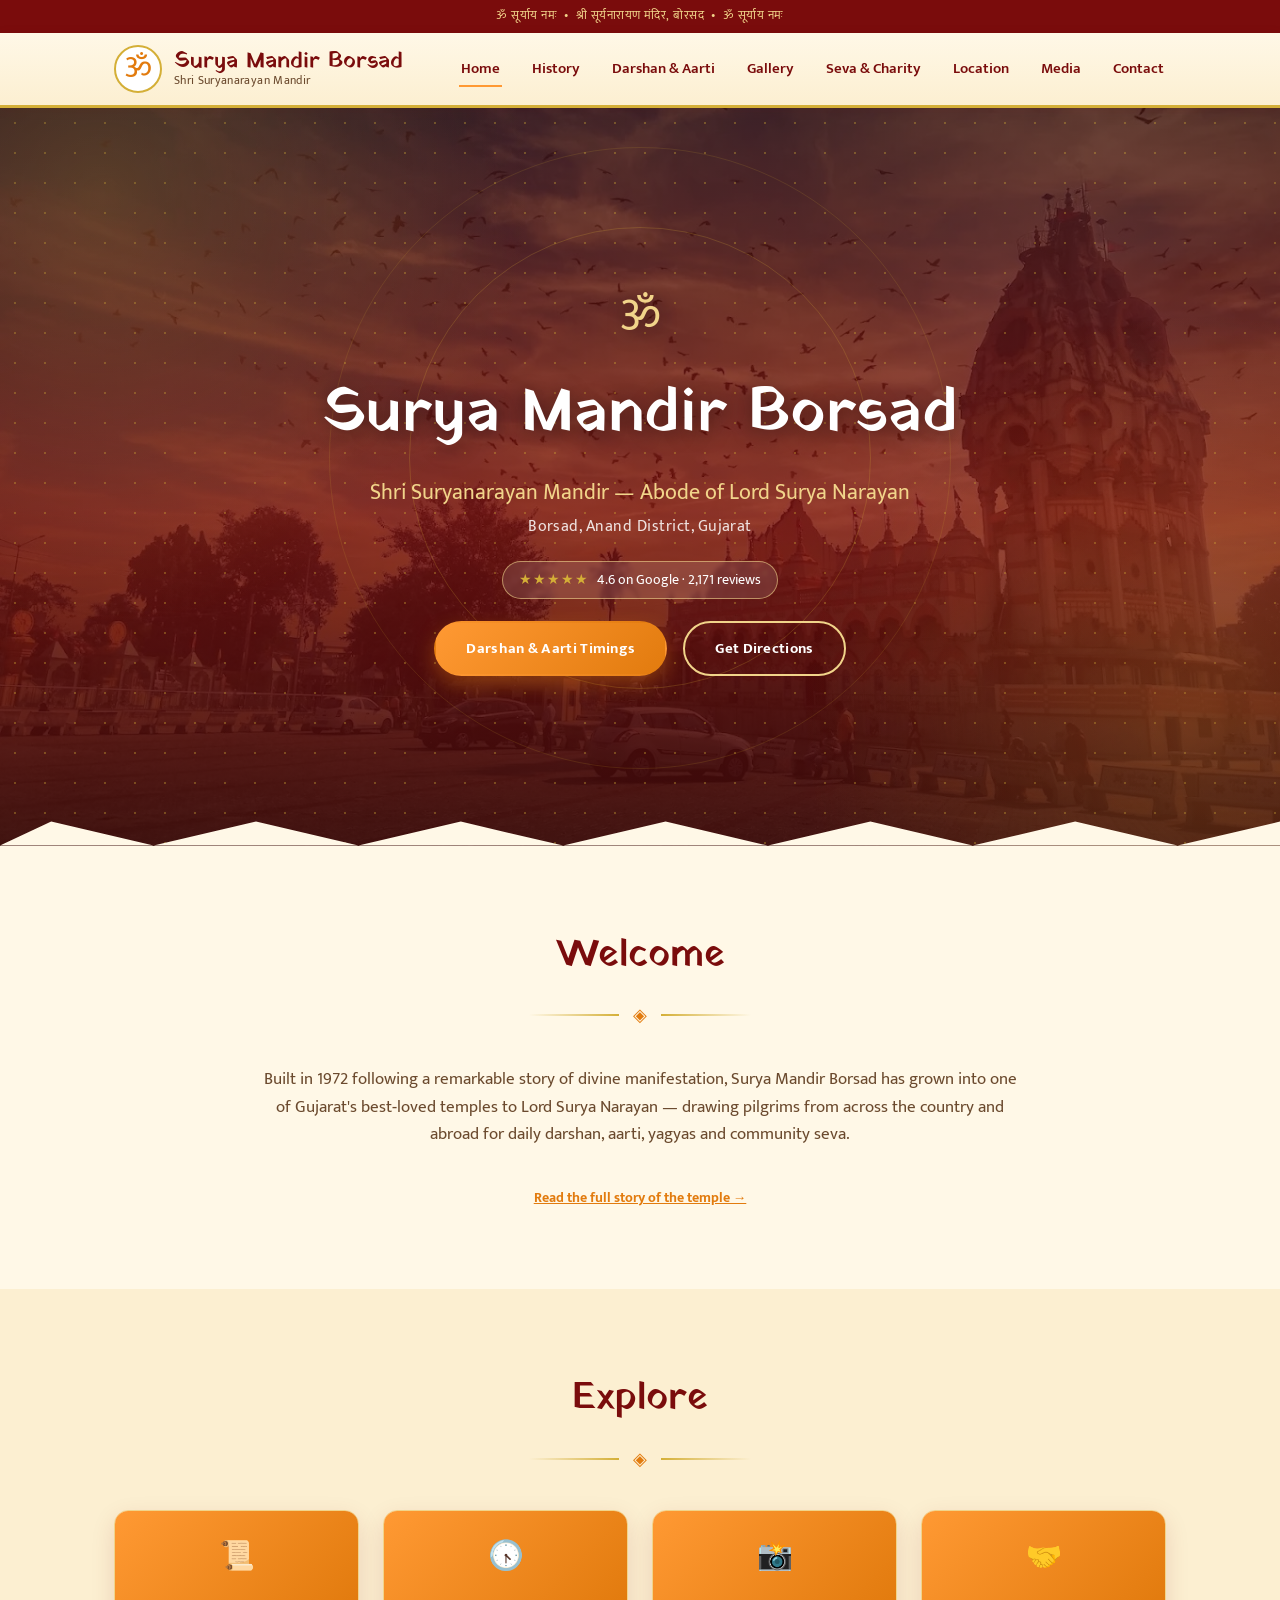
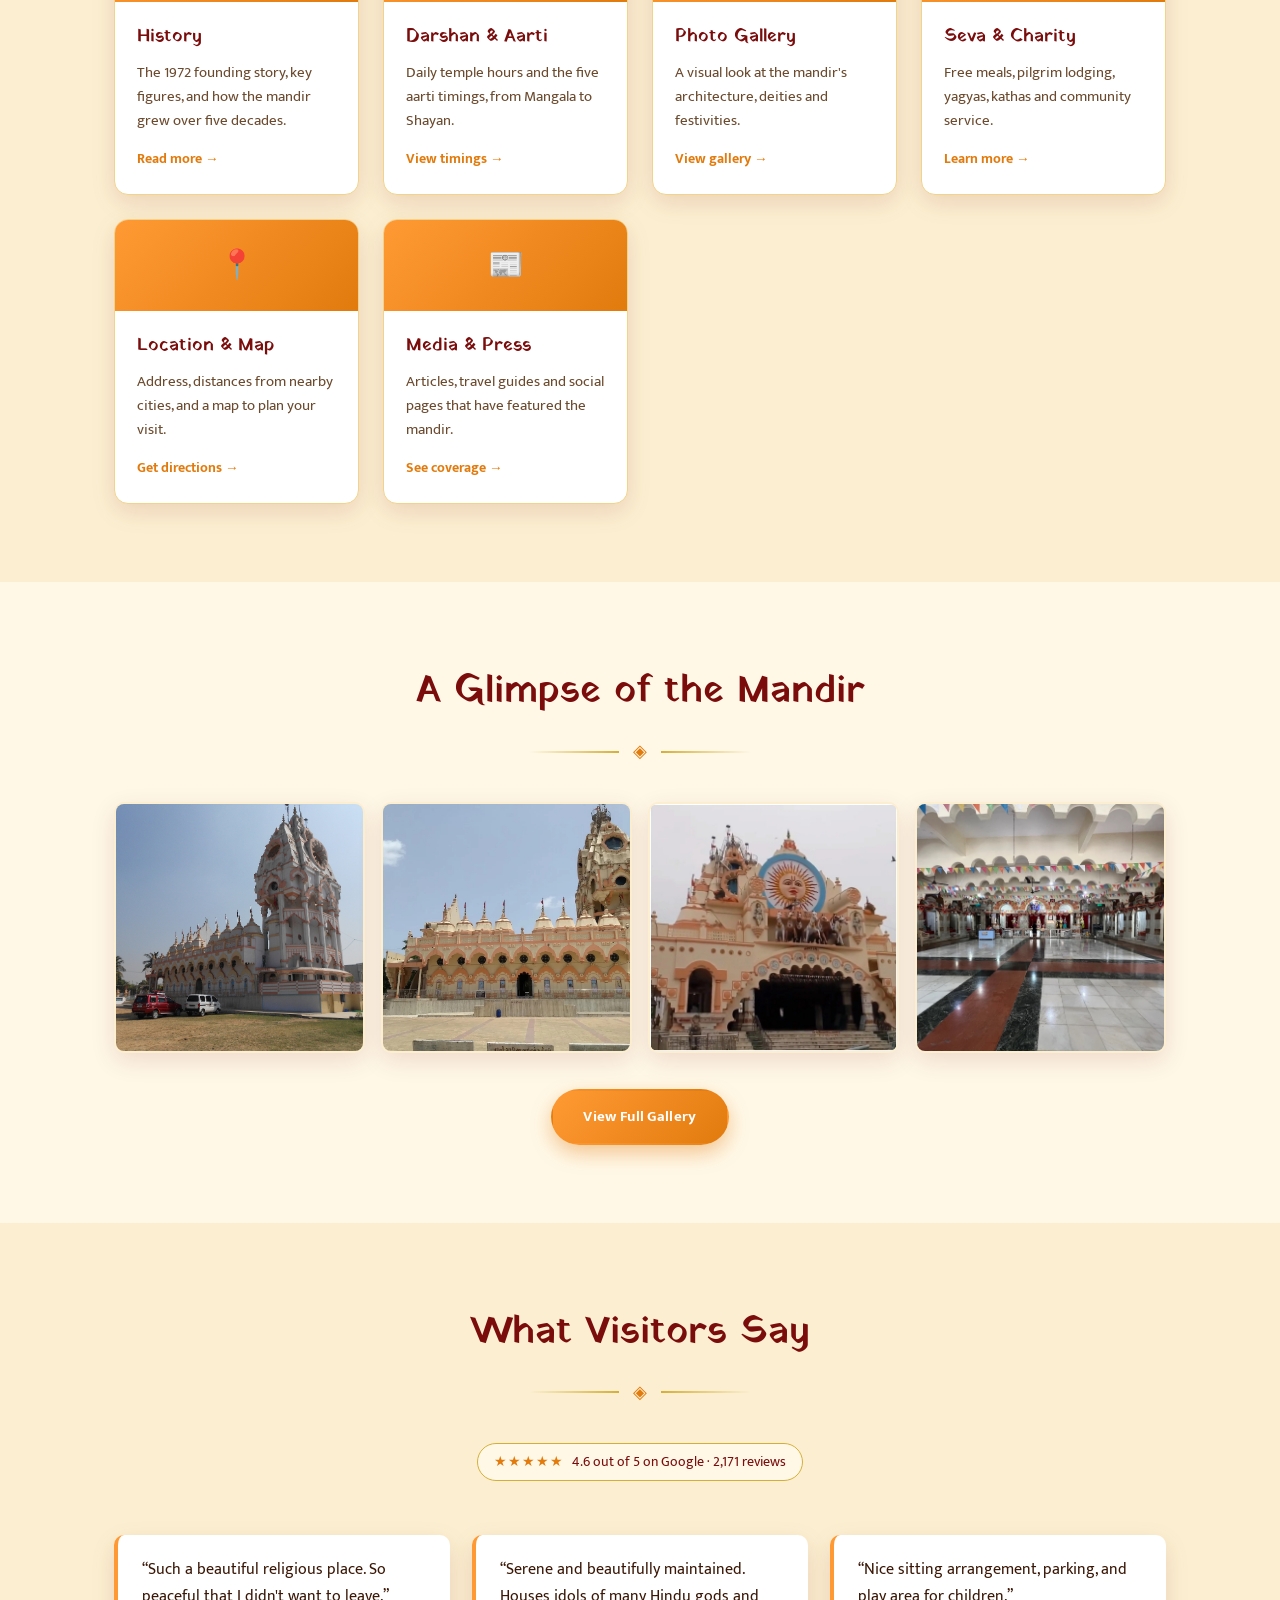
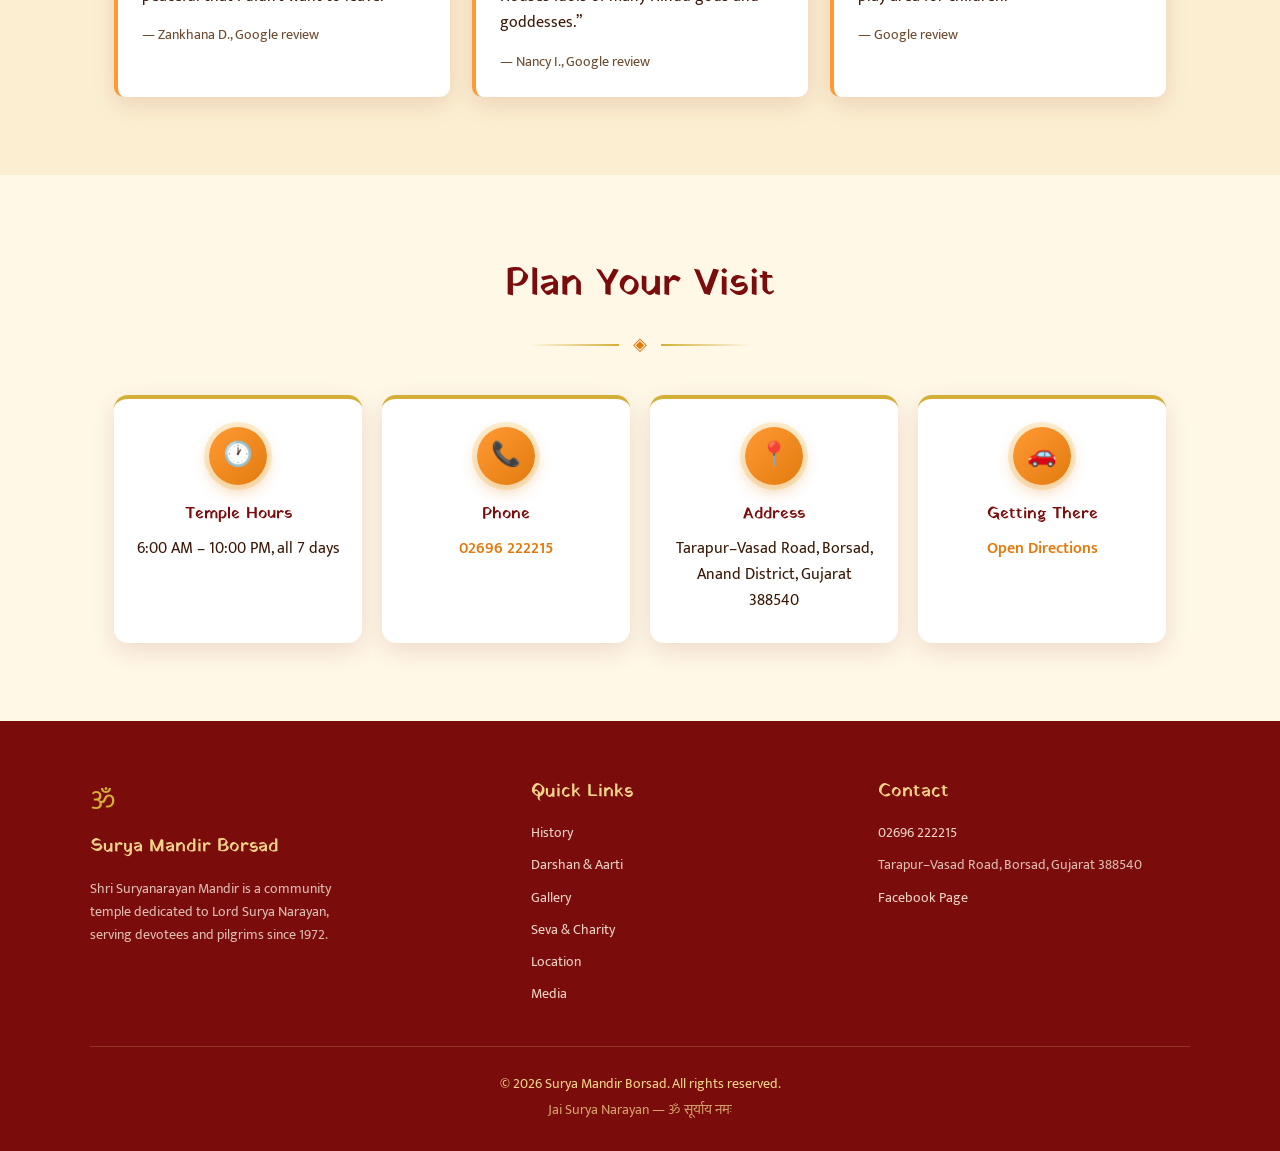
==== index.html @ bc4b74f5 "Initial commit: Surya Mandir Borsad website" ====
<!DOCTYPE html>
<html lang="en">
<head>
<meta charset="UTF-8">
<meta name="viewport" content="width=device-width, initial-scale=1.0">
<title>Surya Mandir Borsad | Shri Suryanarayan Temple, Borsad, Gujarat</title>
<meta name="description" content="Official information site for Surya Mandir (Shri Suryanarayan Mandir), Borsad, Gujarat — history, darshan &amp; aarti timings, photo gallery, seva &amp; charity, location and contact details.">
<link rel="icon" href="data:image/svg+xml,%3Csvg xmlns='http://www.w3.org/2000/svg' viewBox='0 0 100 100'%3E%3Ccircle cx='50' cy='50' r='45' fill='%23FF9933'/%3E%3Ctext x='50' y='68' font-size='60' text-anchor='middle' fill='%23fff'%3E%E0%A5%90%3C/text%3E%3C/svg%3E">
<link rel="preconnect" href="https://fonts.googleapis.com">
<link rel="preconnect" href="https://fonts.gstatic.com" crossorigin>
<link href="https://fonts.googleapis.com/css2?family=Yatra+One&family=Mukta:wght@400;500;600;700&display=swap" rel="stylesheet">
<link rel="stylesheet" href="css/style.css">
</head>
<body>

<div class="top-strip">ॐ सूर्याय नमः &nbsp;•&nbsp; श्री सूर्यनारायण मंदिर, बोरसद &nbsp;•&nbsp; ॐ सूर्याय नमः</div>

<header class="site-header" id="top">
  <div class="header-inner">
    <a class="brand" href="index.html">
      <span class="brand-om">ॐ</span>
      <span class="brand-text">
        <span class="brand-title">Surya Mandir Borsad</span>
        <span class="brand-subtitle">Shri Suryanarayan Mandir</span>
      </span>
    </a>
    <button class="nav-toggle" id="navToggle" aria-label="Toggle navigation" aria-expanded="false">
      <span></span><span></span><span></span>
    </button>
    <nav class="main-nav" id="mainNav">
      <a href="index.html">Home</a>
      <a href="history.html">History</a>
      <a href="timings.html">Darshan &amp; Aarti</a>
      <a href="gallery.html">Gallery</a>
      <a href="seva.html">Seva &amp; Charity</a>
      <a href="location.html">Location</a>
      <a href="media.html">Media</a>
      <a href="contact.html">Contact</a>
    </nav>
  </div>
</header>

<section class="hero" style="background-image:url('images/gallery-5.jpg')">
  <div class="hero-pattern" aria-hidden="true"></div>
  <div class="hero-content">
    <div class="hero-om" aria-hidden="true">&#x0950;</div>
    <h1>Surya Mandir Borsad</h1>
    <p class="hero-tagline">Shri Suryanarayan Mandir &mdash; Abode of Lord Surya Narayan</p>
    <p class="hero-sub">Borsad, Anand District, Gujarat</p>
    <a class="rating-badge" href="https://www.google.com/maps/search/?api=1&query=Sun+Temple+Borsad+Gujarat" target="_blank" rel="noopener">
      <span class="rating-stars">&#9733;&#9733;&#9733;&#9733;&#9733;</span>
      <span class="rating-text">4.6 on Google &middot; 2,171 reviews</span>
    </a>
    <div class="hero-actions">
      <a href="timings.html" class="btn btn-primary">Darshan &amp; Aarti Timings</a>
      <a href="https://www.google.com/maps/dir/?api=1&destination=Sun+Temple+Borsad+Gujarat" target="_blank" rel="noopener" class="btn btn-outline">Get Directions</a>
    </div>
  </div>
  <div class="hero-divider" aria-hidden="true"></div>
</section>

<main>

  <section class="section">
    <div class="section-inner text-center">
      <h2 class="section-title"><span>Welcome</span></h2>
      <div class="divider" aria-hidden="true"><span>&#x25C8;</span></div>
      <p class="section-lead" style="max-width:760px;">
        Built in 1972 following a remarkable story of divine manifestation, Surya Mandir Borsad has
        grown into one of Gujarat's best&#8209;loved temples to Lord Surya Narayan &mdash; drawing pilgrims
        from across the country and abroad for daily darshan, aarti, yagyas and community seva.
      </p>
      <a href="history.html" class="teaser-link">Read the full story of the temple &rarr;</a>
    </div>
  </section>

  <section class="section section-alt">
    <div class="section-inner">
      <h2 class="section-title"><span>Explore</span></h2>
      <div class="divider" aria-hidden="true"><span>&#x25C8;</span></div>

      <div class="teaser-grid">
        <a class="teaser-card" href="history.html">
          <div class="teaser-card-icon">&#x1F4DC;</div>
          <div class="teaser-card-body">
            <h3>History</h3>
            <p>The 1972 founding story, key figures, and how the mandir grew over five decades.</p>
            <span class="teaser-link">Read more &rarr;</span>
          </div>
        </a>
        <a class="teaser-card" href="timings.html">
          <div class="teaser-card-icon">&#x1F55F;</div>
          <div class="teaser-card-body">
            <h3>Darshan &amp; Aarti</h3>
            <p>Daily temple hours and the five aarti timings, from Mangala to Shayan.</p>
            <span class="teaser-link">View timings &rarr;</span>
          </div>
        </a>
        <a class="teaser-card" href="gallery.html">
          <div class="teaser-card-icon">&#x1F4F8;</div>
          <div class="teaser-card-body">
            <h3>Photo Gallery</h3>
            <p>A visual look at the mandir's architecture, deities and festivities.</p>
            <span class="teaser-link">View gallery &rarr;</span>
          </div>
        </a>
        <a class="teaser-card" href="seva.html">
          <div class="teaser-card-icon">&#x1F91D;</div>
          <div class="teaser-card-body">
            <h3>Seva &amp; Charity</h3>
            <p>Free meals, pilgrim lodging, yagyas, kathas and community service.</p>
            <span class="teaser-link">Learn more &rarr;</span>
          </div>
        </a>
        <a class="teaser-card" href="location.html">
          <div class="teaser-card-icon">&#x1F4CD;</div>
          <div class="teaser-card-body">
            <h3>Location &amp; Map</h3>
            <p>Address, distances from nearby cities, and a map to plan your visit.</p>
            <span class="teaser-link">Get directions &rarr;</span>
          </div>
        </a>
        <a class="teaser-card" href="media.html">
          <div class="teaser-card-icon">&#x1F4F0;</div>
          <div class="teaser-card-body">
            <h3>Media &amp; Press</h3>
            <p>Articles, travel guides and social pages that have featured the mandir.</p>
            <span class="teaser-link">See coverage &rarr;</span>
          </div>
        </a>
      </div>
    </div>
  </section>

  <section class="section">
    <div class="section-inner">
      <h2 class="section-title"><span>A Glimpse of the Mandir</span></h2>
      <div class="divider" aria-hidden="true"><span>&#x25C8;</span></div>

      <div class="gallery-grid" id="galleryPreview" style="grid-template-columns:repeat(4,1fr);">
        <button class="gallery-item" data-full="images/gallery-1.jpg" data-caption="Surya Mandir Borsad">
          <img src="images/gallery-1.jpg" alt="Surya Mandir Borsad exterior" loading="lazy">
        </button>
        <button class="gallery-item" data-full="images/gallery-2.jpg" data-caption="Surya Mandir Borsad">
          <img src="images/gallery-2.jpg" alt="Surya Mandir Borsad" loading="lazy">
        </button>
        <button class="gallery-item" data-full="images/gallery-3.jpg" data-caption="Surya Mandir Borsad">
          <img src="images/gallery-3.jpg" alt="Surya Mandir Borsad" loading="lazy">
        </button>
        <button class="gallery-item" data-full="images/gallery-4.jpg" data-caption="Surya Mandir Borsad">
          <img src="images/gallery-4.jpg" alt="Surya Mandir Borsad" loading="lazy">
        </button>
      </div>
      <div class="section-cta">
        <a href="gallery.html" class="btn btn-primary">View Full Gallery</a>
      </div>
    </div>
  </section>

  <section class="section section-alt testimonials">
    <div class="section-inner">
      <h2 class="section-title"><span>What Visitors Say</span></h2>
      <div class="divider" aria-hidden="true"><span>&#x25C8;</span></div>
      <a class="rating-badge rating-badge-dark" href="https://www.google.com/maps/search/?api=1&query=Sun+Temple+Borsad+Gujarat" target="_blank" rel="noopener">
        <span class="rating-stars">&#9733;&#9733;&#9733;&#9733;&#9733;</span>
        <span class="rating-text">4.6 out of 5 on Google &middot; 2,171 reviews</span>
      </a>
      <div class="testimonial-grid">
        <blockquote class="testimonial-card">
          <p>&ldquo;Such a beautiful religious place. So peaceful that I didn't want to leave.&rdquo;</p>
          <cite>&mdash; Zankhana D., Google review</cite>
        </blockquote>
        <blockquote class="testimonial-card">
          <p>&ldquo;Serene and beautifully maintained. Houses idols of many Hindu gods and goddesses.&rdquo;</p>
          <cite>&mdash; Nancy I., Google review</cite>
        </blockquote>
        <blockquote class="testimonial-card">
          <p>&ldquo;Nice sitting arrangement, parking, and play area for children.&rdquo;</p>
          <cite>&mdash; Google review</cite>
        </blockquote>
      </div>
    </div>
  </section>

  <section class="section">
    <div class="section-inner">
      <h2 class="section-title"><span>Plan Your Visit</span></h2>
      <div class="divider" aria-hidden="true"><span>&#x25C8;</span></div>
      <div class="contact-grid">
        <div class="contact-card">
          <div class="contact-icon">&#x1F550;</div>
          <h3>Temple Hours</h3>
          <p>6:00 AM &ndash; 10:00 PM, all 7 days</p>
        </div>
        <div class="contact-card">
          <div class="contact-icon">&#x1F4DE;</div>
          <h3>Phone</h3>
          <p><a href="tel:+912696222215">02696 222215</a></p>
        </div>
        <div class="contact-card">
          <div class="contact-icon">&#x1F4CD;</div>
          <h3>Address</h3>
          <p>Tarapur&ndash;Vasad Road, Borsad,<br>Anand District, Gujarat 388540</p>
        </div>
        <div class="contact-card">
          <div class="contact-icon">&#x1F697;</div>
          <h3>Getting There</h3>
          <p><a href="https://www.google.com/maps/dir/?api=1&destination=Sun+Temple+Borsad+Gujarat" target="_blank" rel="noopener">Open Directions</a></p>
        </div>
      </div>
    </div>
  </section>

</main>

<footer class="site-footer">
  <div class="footer-inner">
    <div class="footer-col footer-about">
      <div class="footer-om" aria-hidden="true">&#x0950;</div>
      <h4>Surya Mandir Borsad</h4>
      <p>Shri Suryanarayan Mandir is a community temple dedicated to Lord Surya Narayan, serving devotees and pilgrims since 1972.</p>
    </div>
    <div class="footer-col">
      <h4>Quick Links</h4>
      <ul>
        <li><a href="history.html">History</a></li>
        <li><a href="timings.html">Darshan &amp; Aarti</a></li>
        <li><a href="gallery.html">Gallery</a></li>
        <li><a href="seva.html">Seva &amp; Charity</a></li>
        <li><a href="location.html">Location</a></li>
        <li><a href="media.html">Media</a></li>
      </ul>
    </div>
    <div class="footer-col">
      <h4>Contact</h4>
      <ul>
        <li><a href="tel:+912696222215">02696 222215</a></li>
        <li>Tarapur&ndash;Vasad Road, Borsad, Gujarat 388540</li>
        <li><a href="https://www.facebook.com/309274236189976" target="_blank" rel="noopener">Facebook Page</a></li>
      </ul>
    </div>
  </div>
  <div class="footer-bottom">
    <p>&copy; <span id="year"></span> Surya Mandir Borsad. All rights reserved.</p>
    <p class="footer-note">Jai Surya Narayan &mdash; &#x0950; &#x0938;&#x0942;&#x0930;&#x094D;&#x092F;&#x093E;&#x092F; &#x0928;&#x092E;&#x0903;</p>
  </div>
</footer>

<div class="lightbox" id="lightbox">
  <button class="lightbox-close" id="lightboxClose" aria-label="Close">&times;</button>
  <img id="lightboxImg" src="" alt="">
</div>

<script src="js/script.js"></script>
</body>
</html>
---- css/style.css ----
/* =========================================================
   Surya Mandir Borsad — stylesheet
   Palette: saffron, maroon, gold, ivory
   ========================================================= */

:root {
  --saffron: #FF9933;
  --saffron-dark: #E27B0E;
  --maroon: #7A0C0C;
  --maroon-dark: #500606;
  --gold: #D4AF37;
  --gold-light: #F1D48A;
  --ivory: #FFF8E7;
  --ivory-dark: #FCEFD1;
  --ink: #3A1706;
  --ink-soft: #6B4A2E;
  --white: #FFFFFF;

  --font-display: 'Yatra One', cursive;
  --font-body: 'Mukta', -apple-system, BlinkMacSystemFont, 'Segoe UI', sans-serif;

  --shadow-soft: 0 8px 24px rgba(122, 12, 12, 0.12);
  --shadow-strong: 0 14px 40px rgba(58, 23, 6, 0.28);
  --radius: 14px;
}

* { box-sizing: border-box; }

html {
  scroll-behavior: smooth;
}

body {
  margin: 0;
  font-family: var(--font-body);
  color: var(--ink);
  background: var(--ivory);
  line-height: 1.65;
  -webkit-font-smoothing: antialiased;
}

img { max-width: 100%; display: block; }

a { color: inherit; }

h1, h2, h3 {
  font-family: var(--font-display);
  font-weight: 400;
  color: var(--maroon);
  margin: 0;
}

.section-inner {
  max-width: 1100px;
  margin: 0 auto;
  padding: 0 24px;
}

/* ---------- Top strip ---------- */
.top-strip {
  background: var(--maroon);
  color: var(--gold-light);
  text-align: center;
  font-size: 0.78rem;
  letter-spacing: 0.04em;
  padding: 6px 12px;
  white-space: nowrap;
  overflow: hidden;
  text-overflow: ellipsis;
}

/* ---------- Header ---------- */
.site-header {
  position: sticky;
  top: 0;
  z-index: 100;
  background: linear-gradient(180deg, var(--ivory) 0%, var(--ivory-dark) 100%);
  border-bottom: 3px solid var(--gold);
  box-shadow: 0 2px 12px rgba(122, 12, 12, 0.08);
}

.header-inner {
  max-width: 1100px;
  margin: 0 auto;
  padding: 12px 24px;
  display: flex;
  align-items: center;
  justify-content: space-between;
  gap: 16px;
}

.brand {
  display: flex;
  align-items: center;
  gap: 12px;
  text-decoration: none;
}

.brand-om {
  font-size: 2rem;
  color: var(--saffron-dark);
  background: var(--white);
  border: 2px solid var(--gold);
  border-radius: 50%;
  width: 48px;
  height: 48px;
  display: flex;
  align-items: center;
  justify-content: center;
  flex-shrink: 0;
}

.brand-text { display: flex; flex-direction: column; line-height: 1.15; }

.brand-title {
  font-family: var(--font-display);
  font-size: 1.35rem;
  color: var(--maroon);
}

.brand-subtitle {
  font-size: 0.72rem;
  color: var(--ink-soft);
  letter-spacing: 0.03em;
}

.main-nav {
  display: flex;
  gap: 28px;
}

.main-nav a {
  text-decoration: none;
  font-weight: 600;
  font-size: 0.95rem;
  color: var(--maroon);
  position: relative;
  padding: 6px 2px;
}

.main-nav a::after {
  content: "";
  position: absolute;
  left: 0;
  bottom: 0;
  width: 0;
  height: 2px;
  background: var(--saffron);
  transition: width 0.25s ease;
}

.main-nav a:hover::after,
.main-nav a.active::after {
  width: 100%;
}

.nav-toggle {
  display: none;
  flex-direction: column;
  justify-content: center;
  gap: 5px;
  width: 40px;
  height: 40px;
  background: none;
  border: none;
  cursor: pointer;
}

.nav-toggle span {
  display: block;
  height: 3px;
  border-radius: 2px;
  background: var(--maroon);
}

/* ---------- Hero ---------- */
.hero {
  position: relative;
  min-height: 82vh;
  display: flex;
  align-items: center;
  justify-content: center;
  text-align: center;
  color: var(--white);
  background-color: var(--maroon-dark);
  background-size: cover;
  background-position: center;
  overflow: hidden;
}

.hero::before {
  content: "";
  position: absolute;
  inset: 0;
  background: linear-gradient(180deg, rgba(58,10,10,0.72) 0%, rgba(122,12,12,0.78) 55%, rgba(58,10,10,0.92) 100%);
}

.hero-pattern {
  position: absolute;
  inset: 0;
  opacity: 0.7;
  background-image:
    radial-gradient(circle at 8% 12%, rgba(212,175,55,0.35) 0%, transparent 32%),
    radial-gradient(circle at 94% 82%, rgba(212,175,55,0.3) 0%, transparent 30%),
    radial-gradient(circle, rgba(212,175,55,0.5) 1.4px, transparent 1.4px);
  background-size: auto, auto, 30px 30px;
  background-position: 0 0, 0 0, 0 0;
}

.mandala-ring {
  position: absolute;
  border: 1px solid rgba(212,175,55,0.28);
  border-radius: 50%;
  pointer-events: none;
}

.hero-content {
  position: relative;
  z-index: 2;
  padding: 32px 20px;
  max-width: 720px;
}

.hero-content::before,
.hero-content::after {
  content: "";
  position: absolute;
  left: 50%;
  top: 46%;
  transform: translate(-50%, -50%);
  border-radius: 50%;
  border: 1px solid rgba(212,175,55,0.22);
  pointer-events: none;
  z-index: -1;
}

.hero-content::before { width: 460px; height: 460px; }
.hero-content::after { width: 620px; height: 620px; border-color: rgba(212,175,55,0.14); }

@media (max-width: 640px) {
  .hero-content::before { width: 300px; height: 300px; }
  .hero-content::after { width: 400px; height: 400px; }
}

.hero-om {
  font-size: 3rem;
  color: var(--gold-light);
  margin-bottom: 8px;
  text-shadow: 0 4px 18px rgba(0,0,0,0.35);
}

.hero-content h1 {
  font-size: clamp(2.4rem, 6vw, 3.8rem);
  color: var(--white);
  text-shadow: 0 4px 20px rgba(0,0,0,0.4);
  margin-bottom: 10px;
}

.hero-tagline {
  font-size: clamp(1.05rem, 2.4vw, 1.35rem);
  color: var(--gold-light);
  margin: 0 0 4px;
}

.hero-sub {
  font-size: 1rem;
  color: rgba(255,255,255,0.85);
  margin: 0 0 20px;
  letter-spacing: 0.03em;
}

.rating-badge {
  display: inline-flex;
  align-items: center;
  gap: 8px;
  background: rgba(255,255,255,0.12);
  border: 1px solid rgba(241,212,138,0.6);
  border-radius: 999px;
  padding: 7px 16px;
  margin-bottom: 22px;
  text-decoration: none;
  font-size: 0.85rem;
  color: var(--white);
  backdrop-filter: blur(2px);
  transition: background 0.2s ease, transform 0.2s ease;
}

.rating-badge:hover { background: rgba(255,255,255,0.22); transform: translateY(-1px); }

.rating-stars { color: var(--gold); letter-spacing: 1px; }

.rating-badge-dark {
  background: var(--ivory);
  border-color: var(--gold);
  color: var(--maroon);
}
.rating-badge-dark:hover { background: var(--ivory-dark); }
.rating-badge-dark .rating-stars { color: var(--saffron-dark); }

.hero-actions {
  display: flex;
  flex-wrap: wrap;
  gap: 16px;
  justify-content: center;
}

.btn {
  display: inline-block;
  padding: 13px 30px;
  border-radius: 999px;
  font-weight: 700;
  font-size: 0.95rem;
  text-decoration: none;
  letter-spacing: 0.02em;
  transition: transform 0.2s ease, box-shadow 0.2s ease, background 0.2s ease;
  border: 2px solid transparent;
}

.btn-primary {
  background: linear-gradient(135deg, var(--saffron) 0%, var(--saffron-dark) 100%);
  color: var(--white);
  box-shadow: 0 8px 20px rgba(226,123,14,0.4);
}
.btn-primary:hover { transform: translateY(-2px); box-shadow: 0 12px 26px rgba(226,123,14,0.5); }

.btn-outline {
  background: transparent;
  color: var(--white);
  border-color: var(--gold-light);
}
.btn-outline:hover { background: rgba(255,255,255,0.15); transform: translateY(-2px); }

.hero-divider {
  position: absolute;
  bottom: 0;
  left: 0;
  right: 0;
  height: 40px;
  background: var(--ivory);
  clip-path: polygon(0 100%, 100% 100%, 100% 40%, 92% 100%, 84% 40%, 76% 100%, 68% 40%, 60% 100%, 52% 40%, 44% 100%, 36% 40%, 28% 100%, 20% 40%, 12% 100%, 4% 40%, 0 100%);
}

/* ---------- Sections ---------- */
.section {
  padding: 78px 0;
}

.section-alt {
  background: var(--ivory-dark);
  background-image:
    linear-gradient(var(--ivory-dark), var(--ivory-dark)),
    repeating-linear-gradient(45deg, rgba(212,175,55,0.05) 0, rgba(212,175,55,0.05) 2px, transparent 2px, transparent 14px);
}

.section-title {
  text-align: center;
  margin-bottom: 6px;
}

.section-title span {
  font-size: clamp(1.8rem, 4vw, 2.4rem);
  position: relative;
}

.divider {
  display: flex;
  align-items: center;
  justify-content: center;
  gap: 14px;
  margin: 14px 0 36px;
  color: var(--gold);
}

.divider::before,
.divider::after {
  content: "";
  height: 2px;
  width: 90px;
  max-width: 22vw;
  background: linear-gradient(90deg, transparent, var(--gold));
}

.divider::after { background: linear-gradient(90deg, var(--gold), transparent); }

.divider span { font-size: 1.1rem; color: var(--saffron-dark); }

.section-lead {
  text-align: center;
  max-width: 640px;
  margin: 0 auto 36px;
  color: var(--ink-soft);
  font-size: 1.05rem;
}

/* ---------- History ---------- */
.history-grid {
  display: grid;
  grid-template-columns: 1fr 220px;
  gap: 48px;
  align-items: start;
}

.history-text p {
  margin: 0 0 18px;
  font-size: 1.02rem;
  color: var(--ink);
}

.history-text strong { color: var(--maroon); }

.motif-circle {
  width: 200px;
  height: 200px;
  border-radius: 50%;
  border: 3px solid var(--gold);
  background: radial-gradient(circle at 35% 30%, var(--white), var(--ivory-dark));
  display: flex;
  align-items: center;
  justify-content: center;
  box-shadow: var(--shadow-soft);
  position: sticky;
  top: 120px;
}

.motif-circle span {
  font-size: 5rem;
  color: var(--saffron-dark);
}

.motif-circle.motif-photo {
  overflow: hidden;
  padding: 0;
}

.motif-circle.motif-photo img {
  width: 100%;
  height: 100%;
  object-fit: cover;
  object-position: center 30%;
}

/* ---------- Timings ---------- */
.timings-grid {
  display: grid;
  grid-template-columns: repeat(auto-fit, minmax(160px, 1fr));
  gap: 20px;
  margin-top: 8px;
}

.timing-card {
  background: var(--white);
  border: 1px solid var(--gold-light);
  border-radius: var(--radius);
  padding: 26px 16px;
  text-align: center;
  box-shadow: var(--shadow-soft);
  transition: transform 0.25s ease, box-shadow 0.25s ease;
}

.timing-card:hover {
  transform: translateY(-6px);
  box-shadow: var(--shadow-strong);
}

.timing-icon,
.seva-card .seva-icon,
.contact-icon {
  width: 58px;
  height: 58px;
  border-radius: 50%;
  background: linear-gradient(135deg, var(--saffron) 0%, var(--saffron-dark) 100%);
  color: var(--white);
  display: flex;
  align-items: center;
  justify-content: center;
  font-size: 1.5rem;
  margin: 0 auto 16px;
  box-shadow: 0 6px 16px rgba(226,123,14,0.35), 0 0 0 5px var(--ivory-dark);
}

.seva-card .seva-icon { margin: 0 0 16px; }

.timing-card h3 {
  font-size: 1.05rem;
  color: var(--maroon);
  margin-bottom: 6px;
}

.timing-time {
  font-weight: 700;
  color: var(--saffron-dark);
  font-size: 1.15rem;
  margin: 0;
}

.timing-note {
  text-align: center;
  margin-top: 28px;
  color: var(--ink-soft);
  font-size: 0.9rem;
  font-style: italic;
}

/* ---------- Gallery ---------- */
.gallery-grid {
  display: grid;
  grid-template-columns: repeat(4, 1fr);
  gap: 16px;
}

.gallery-item {
  border: 0;
  padding: 0;
  background: var(--ivory-dark);
  border-radius: 10px;
  overflow: hidden;
  cursor: pointer;
  aspect-ratio: 1 / 1;
  position: relative;
  box-shadow: var(--shadow-soft);
  border: 2px solid transparent;
  transition: transform 0.25s ease, border-color 0.25s ease;
}

.gallery-item:hover { transform: scale(1.03); border-color: var(--gold); }

.gallery-item img {
  width: 100%;
  height: 100%;
  object-fit: cover;
}

.gallery-item img::before {
  content: "";
}

/* Fallback shown via JS onerror class swap */
.gallery-item.is-empty {
  display: flex;
  align-items: center;
  justify-content: center;
}

.gallery-item.is-empty img { display: none; }

.gallery-item.is-empty::after {
  content: "\0950\A Photo coming soon";
  white-space: pre;
  text-align: center;
  color: var(--saffron-dark);
  font-family: var(--font-display);
  font-size: 1rem;
  line-height: 1.6;
}

.photo-credit {
  text-align: center;
  font-size: 0.78rem;
  color: var(--ink-soft);
  margin-top: 18px;
}

.photo-credit a { color: var(--saffron-dark); }
.photo-credit code {
  background: var(--ivory-dark);
  padding: 1px 6px;
  border-radius: 4px;
}

/* ---------- Testimonials ---------- */
.testimonials .section-inner { text-align: center; }

.testimonial-grid {
  display: grid;
  grid-template-columns: repeat(auto-fit, minmax(240px, 1fr));
  gap: 22px;
  margin-top: 32px;
  text-align: left;
}

.testimonial-card {
  background: var(--white);
  border-left: 4px solid var(--saffron);
  border-radius: 10px;
  padding: 22px 24px;
  margin: 0;
  box-shadow: var(--shadow-soft);
}

.testimonial-card p {
  margin: 0 0 12px;
  color: var(--ink);
  font-size: 1rem;
}

.testimonial-card cite {
  font-style: normal;
  font-size: 0.85rem;
  color: var(--ink-soft);
}

/* ---------- Location ---------- */
.location-grid {
  display: grid;
  grid-template-columns: 1fr 1fr;
  gap: 40px;
  align-items: start;
}

.location-info h3 {
  font-size: 1.1rem;
  color: var(--maroon);
  margin: 20px 0 8px;
}
.location-info h3:first-child { margin-top: 0; }

.location-info p { margin: 0; color: var(--ink); }

.distance-list {
  margin: 0;
  padding-left: 18px;
  color: var(--ink);
}
.distance-list li { margin-bottom: 4px; }

.location-info .btn { margin-top: 24px; }

.location-map {
  border-radius: var(--radius);
  overflow: hidden;
  box-shadow: var(--shadow-strong);
  border: 3px solid var(--white);
  outline: 1px solid var(--gold-light);
}

.location-map iframe {
  width: 100%;
  height: 100%;
  min-height: 360px;
  border: 0;
  display: block;
}

/* ---------- Contact ---------- */
.contact-grid {
  display: grid;
  grid-template-columns: repeat(auto-fit, minmax(200px, 1fr));
  gap: 20px;
}

.contact-card {
  background: var(--white);
  border-radius: var(--radius);
  padding: 28px 20px;
  text-align: center;
  box-shadow: var(--shadow-soft);
  border-top: 4px solid var(--gold);
}

.contact-card h3 {
  font-size: 1rem;
  margin-bottom: 8px;
  color: var(--maroon);
}

.contact-card p { margin: 0; color: var(--ink); }

.contact-card a {
  color: var(--saffron-dark);
  text-decoration: none;
  font-weight: 600;
}
.contact-card a:hover { text-decoration: underline; }

/* ---------- Footer ---------- */
.site-footer {
  background: var(--maroon);
  color: var(--gold-light);
  padding: 56px 20px 0;
}

.footer-inner {
  max-width: 1100px;
  margin: 0 auto;
  display: grid;
  grid-template-columns: 1.3fr 1fr 1fr;
  gap: 36px;
  padding-bottom: 40px;
  border-bottom: 1px solid rgba(241,212,138,0.2);
}

.footer-om {
  font-size: 1.8rem;
  margin-bottom: 8px;
  color: var(--gold);
}

.footer-col h4 {
  font-family: var(--font-display);
  font-weight: 400;
  font-size: 1.15rem;
  color: var(--gold-light);
  margin: 0 0 14px;
}

.footer-about p {
  font-size: 0.88rem;
  color: rgba(255,248,231,0.75);
  margin: 0;
  max-width: 32ch;
}

.footer-col ul {
  list-style: none;
  margin: 0;
  padding: 0;
  display: flex;
  flex-direction: column;
  gap: 9px;
}

.footer-col ul li {
  font-size: 0.88rem;
  color: rgba(255,248,231,0.75);
}

.footer-col a {
  color: rgba(255,248,231,0.85);
  text-decoration: none;
}
.footer-col a:hover { color: var(--gold-light); text-decoration: underline; }

.footer-bottom {
  max-width: 1100px;
  margin: 0 auto;
  text-align: center;
  padding: 22px 0 26px;
}

.site-footer .footer-bottom p {
  margin: 4px 0;
  font-size: 0.85rem;
}

.footer-note {
  color: rgba(241,212,138,0.75);
  font-size: 0.82rem;
}

/* ---------- Page hero (sub-pages) ---------- */
.page-hero {
  position: relative;
  padding: 64px 20px 54px;
  text-align: center;
  color: var(--white);
  background: linear-gradient(135deg, var(--maroon-dark) 0%, var(--maroon) 100%);
  overflow: hidden;
}

.page-hero::before {
  content: "";
  position: absolute;
  inset: 0;
  opacity: 0.16;
  background-image: radial-gradient(circle, rgba(212,175,55,0.9) 1.5px, transparent 1.5px);
  background-size: 26px 26px;
}

.page-hero-content { position: relative; z-index: 1; }

.page-hero .page-om {
  font-size: 1.9rem;
  color: var(--gold-light);
  margin-bottom: 6px;
}

.page-hero h1 {
  color: var(--white);
  font-size: clamp(2rem, 4.4vw, 2.9rem);
  text-shadow: 0 4px 16px rgba(0,0,0,0.35);
}

.page-hero p {
  color: var(--gold-light);
  max-width: 560px;
  margin: 10px auto 0;
  font-size: 1.02rem;
}

.breadcrumb {
  position: relative;
  z-index: 1;
  font-size: 0.82rem;
  color: rgba(255,248,231,0.7);
  margin-bottom: 14px;
}
.breadcrumb a { color: var(--gold-light); text-decoration: none; }
.breadcrumb a:hover { text-decoration: underline; }

.page-hero::after {
  content: "";
  position: absolute;
  bottom: -1px;
  left: 0;
  right: 0;
  height: 22px;
  background: var(--ivory);
  clip-path: polygon(0 100%, 100% 100%, 100% 30%, 90% 100%, 80% 30%, 70% 100%, 60% 30%, 50% 100%, 40% 30%, 30% 100%, 20% 30%, 10% 100%, 0 30%);
}

/* ---------- Timeline (history page) ---------- */
.timeline {
  position: relative;
  max-width: 760px;
  margin: 0 auto;
  padding-left: 36px;
  border-left: 3px solid var(--gold-light);
}

.timeline-item {
  position: relative;
  padding-bottom: 34px;
}
.timeline-item:last-child { padding-bottom: 0; }

.timeline-item::before {
  content: "";
  position: absolute;
  left: -46px;
  top: 4px;
  width: 16px;
  height: 16px;
  border-radius: 50%;
  background: var(--saffron);
  border: 3px solid var(--white);
  box-shadow: 0 0 0 3px var(--gold);
}

.timeline-year {
  display: inline-block;
  font-family: var(--font-display);
  font-size: 1.1rem;
  color: var(--saffron-dark);
  margin-bottom: 4px;
}

.timeline-item h3 {
  font-size: 1.1rem;
  margin-bottom: 6px;
}

.timeline-item p { margin: 0; color: var(--ink); }

/* ---------- Stat cards (seva / charity) ---------- */
.stat-grid {
  display: grid;
  grid-template-columns: repeat(auto-fit, minmax(150px, 1fr));
  gap: 18px;
  margin: 36px 0 8px;
}

.stat-card {
  background: var(--white);
  border-radius: var(--radius);
  padding: 22px 14px;
  text-align: center;
  box-shadow: var(--shadow-soft);
}

.stat-number {
  font-family: var(--font-display);
  font-size: 2.1rem;
  color: var(--saffron-dark);
  display: block;
}

.stat-label {
  font-size: 0.85rem;
  color: var(--ink-soft);
}

.seva-grid {
  display: grid;
  grid-template-columns: repeat(auto-fit, minmax(260px, 1fr));
  gap: 24px;
  margin-top: 10px;
}

.seva-card {
  background: var(--white);
  border-radius: var(--radius);
  padding: 28px 26px;
  box-shadow: var(--shadow-soft);
  border-top: 4px solid var(--saffron);
}

.seva-card .seva-icon { font-size: 1.9rem; margin-bottom: 12px; }

.seva-card h3 { font-size: 1.15rem; margin-bottom: 10px; }

.seva-card p { margin: 0; color: var(--ink); font-size: 0.96rem; }

/* ---------- Media / press page ---------- */
.media-list {
  display: flex;
  flex-direction: column;
  gap: 16px;
  max-width: 760px;
  margin: 0 auto;
}

.media-card {
  display: flex;
  align-items: center;
  gap: 18px;
  background: var(--white);
  border-radius: var(--radius);
  padding: 20px 24px;
  box-shadow: var(--shadow-soft);
  text-decoration: none;
  color: var(--ink);
  border: 1px solid var(--gold-light);
  transition: transform 0.2s ease, box-shadow 0.2s ease;
}

.media-card:hover {
  transform: translateY(-3px);
  box-shadow: var(--shadow-strong);
}

.media-icon {
  font-size: 1.4rem;
  flex-shrink: 0;
  width: 52px;
  height: 52px;
  border-radius: 50%;
  background: linear-gradient(135deg, var(--saffron) 0%, var(--saffron-dark) 100%);
  color: var(--white);
  display: flex;
  align-items: center;
  justify-content: center;
  box-shadow: 0 6px 14px rgba(226,123,14,0.3);
}

.media-card-body h3 {
  font-size: 1.02rem;
  margin-bottom: 4px;
  color: var(--maroon);
}

.media-card-body p {
  margin: 0;
  font-size: 0.85rem;
  color: var(--ink-soft);
}

.media-card-body span.media-domain {
  font-size: 0.75rem;
  color: var(--saffron-dark);
  font-weight: 600;
}

.media-disclaimer {
  max-width: 760px;
  margin: 32px auto 0;
  font-size: 0.85rem;
  color: var(--ink-soft);
  text-align: center;
  background: var(--ivory-dark);
  border-radius: 10px;
  padding: 16px 20px;
}

/* ---------- Home page teasers ---------- */
.teaser-grid {
  display: grid;
  grid-template-columns: repeat(auto-fit, minmax(240px, 1fr));
  gap: 24px;
}

.teaser-card {
  background: var(--white);
  border-radius: var(--radius);
  overflow: hidden;
  box-shadow: var(--shadow-soft);
  text-decoration: none;
  color: var(--ink);
  border: 1px solid var(--gold-light);
  display: flex;
  flex-direction: column;
  transition: transform 0.25s ease, box-shadow 0.25s ease;
}

.teaser-card:hover { transform: translateY(-5px); box-shadow: var(--shadow-strong); }

.teaser-card-icon {
  font-size: 1.8rem;
  background: linear-gradient(135deg, var(--saffron) 0%, var(--saffron-dark) 100%);
  color: var(--white);
  padding: 22px;
  text-align: center;
}

.teaser-card-body { padding: 20px 22px 24px; flex: 1; display: flex; flex-direction: column; }

.teaser-card-body h3 { font-size: 1.15rem; margin-bottom: 8px; }

.teaser-card-body p { margin: 0 0 14px; color: var(--ink-soft); font-size: 0.92rem; flex: 1; }

.teaser-link {
  font-size: 0.85rem;
  font-weight: 700;
  color: var(--saffron-dark);
}

.text-center { text-align: center; }

.section-cta { text-align: center; margin-top: 36px; }

/* ---------- Video embed ---------- */
.video-wrapper {
  position: relative;
  width: 100%;
  max-width: 760px;
  margin: 0 auto;
  aspect-ratio: 16 / 9;
  border-radius: var(--radius);
  overflow: hidden;
  box-shadow: var(--shadow-strong);
  border: 3px solid var(--white);
  outline: 1px solid var(--gold-light);
}

.video-wrapper iframe {
  position: absolute;
  inset: 0;
  width: 100%;
  height: 100%;
  border: 0;
}

.video-credit {
  text-align: center;
  font-size: 0.78rem;
  color: var(--ink-soft);
  margin-top: 14px;
}
.video-credit a { color: var(--saffron-dark); }

/* ---------- Lightbox ---------- */
.lightbox {
  position: fixed;
  inset: 0;
  background: rgba(20, 6, 6, 0.92);
  display: none;
  align-items: center;
  justify-content: center;
  z-index: 1000;
  padding: 40px;
}

.lightbox.is-open { display: flex; }

.lightbox img {
  max-width: 100%;
  max-height: 88vh;
  border-radius: 8px;
  box-shadow: 0 20px 60px rgba(0,0,0,0.5);
}

.lightbox-close {
  position: absolute;
  top: 20px;
  right: 28px;
  background: none;
  border: none;
  color: var(--gold-light);
  font-size: 2.4rem;
  line-height: 1;
  cursor: pointer;
}

/* ---------- Scroll reveal ---------- */
.reveal {
  opacity: 0;
  transform: translateY(22px);
  transition: opacity 0.6s ease, transform 0.6s ease;
}

.reveal.is-visible {
  opacity: 1;
  transform: translateY(0);
}

@media (prefers-reduced-motion: reduce) {
  .reveal { opacity: 1; transform: none; transition: none; }
}

/* Staggered entrance within grids */
.teaser-grid > .reveal:nth-child(2),
.seva-grid > .reveal:nth-child(2),
.timings-grid > .reveal:nth-child(2),
.contact-grid > .reveal:nth-child(2),
.testimonial-grid > .reveal:nth-child(2),
.stat-grid > .reveal:nth-child(2) { transition-delay: 0.08s; }

.teaser-grid > .reveal:nth-child(3),
.seva-grid > .reveal:nth-child(3),
.timings-grid > .reveal:nth-child(3),
.contact-grid > .reveal:nth-child(3),
.testimonial-grid > .reveal:nth-child(3),
.stat-grid > .reveal:nth-child(3) { transition-delay: 0.16s; }

.teaser-grid > .reveal:nth-child(4),
.seva-grid > .reveal:nth-child(4),
.timings-grid > .reveal:nth-child(4),
.contact-grid > .reveal:nth-child(4),
.stat-grid > .reveal:nth-child(4) { transition-delay: 0.24s; }

.teaser-grid > .reveal:nth-child(5),
.timings-grid > .reveal:nth-child(5) { transition-delay: 0.32s; }

.teaser-grid > .reveal:nth-child(6) { transition-delay: 0.4s; }

/* ---------- Responsive ---------- */
@media (max-width: 860px) {
  .history-grid { grid-template-columns: 1fr; }
  .motif-circle { display: none; }
  .location-grid { grid-template-columns: 1fr; }
  .location-map iframe { min-height: 300px; }
  .gallery-grid { grid-template-columns: repeat(3, 1fr); }
}

@media (max-width: 640px) {
  .main-nav {
    position: absolute;
    top: 100%;
    left: 0;
    right: 0;
    background: var(--ivory);
    flex-direction: column;
    align-items: center;
    padding: 18px 0;
    gap: 18px;
    border-bottom: 3px solid var(--gold);
    box-shadow: 0 12px 20px rgba(0,0,0,0.08);
    transform: translateY(-8px);
    opacity: 0;
    pointer-events: none;
    transition: transform 0.2s ease, opacity 0.2s ease;
  }

  .main-nav.is-open {
    transform: translateY(0);
    opacity: 1;
    pointer-events: auto;
  }

  .nav-toggle { display: flex; }

  .gallery-grid { grid-template-columns: repeat(2, 1fr); }

  .section { padding: 56px 0; }

  .top-strip { font-size: 0.68rem; }
}

@media (max-width: 420px) {
  .brand-subtitle { display: none; }
}
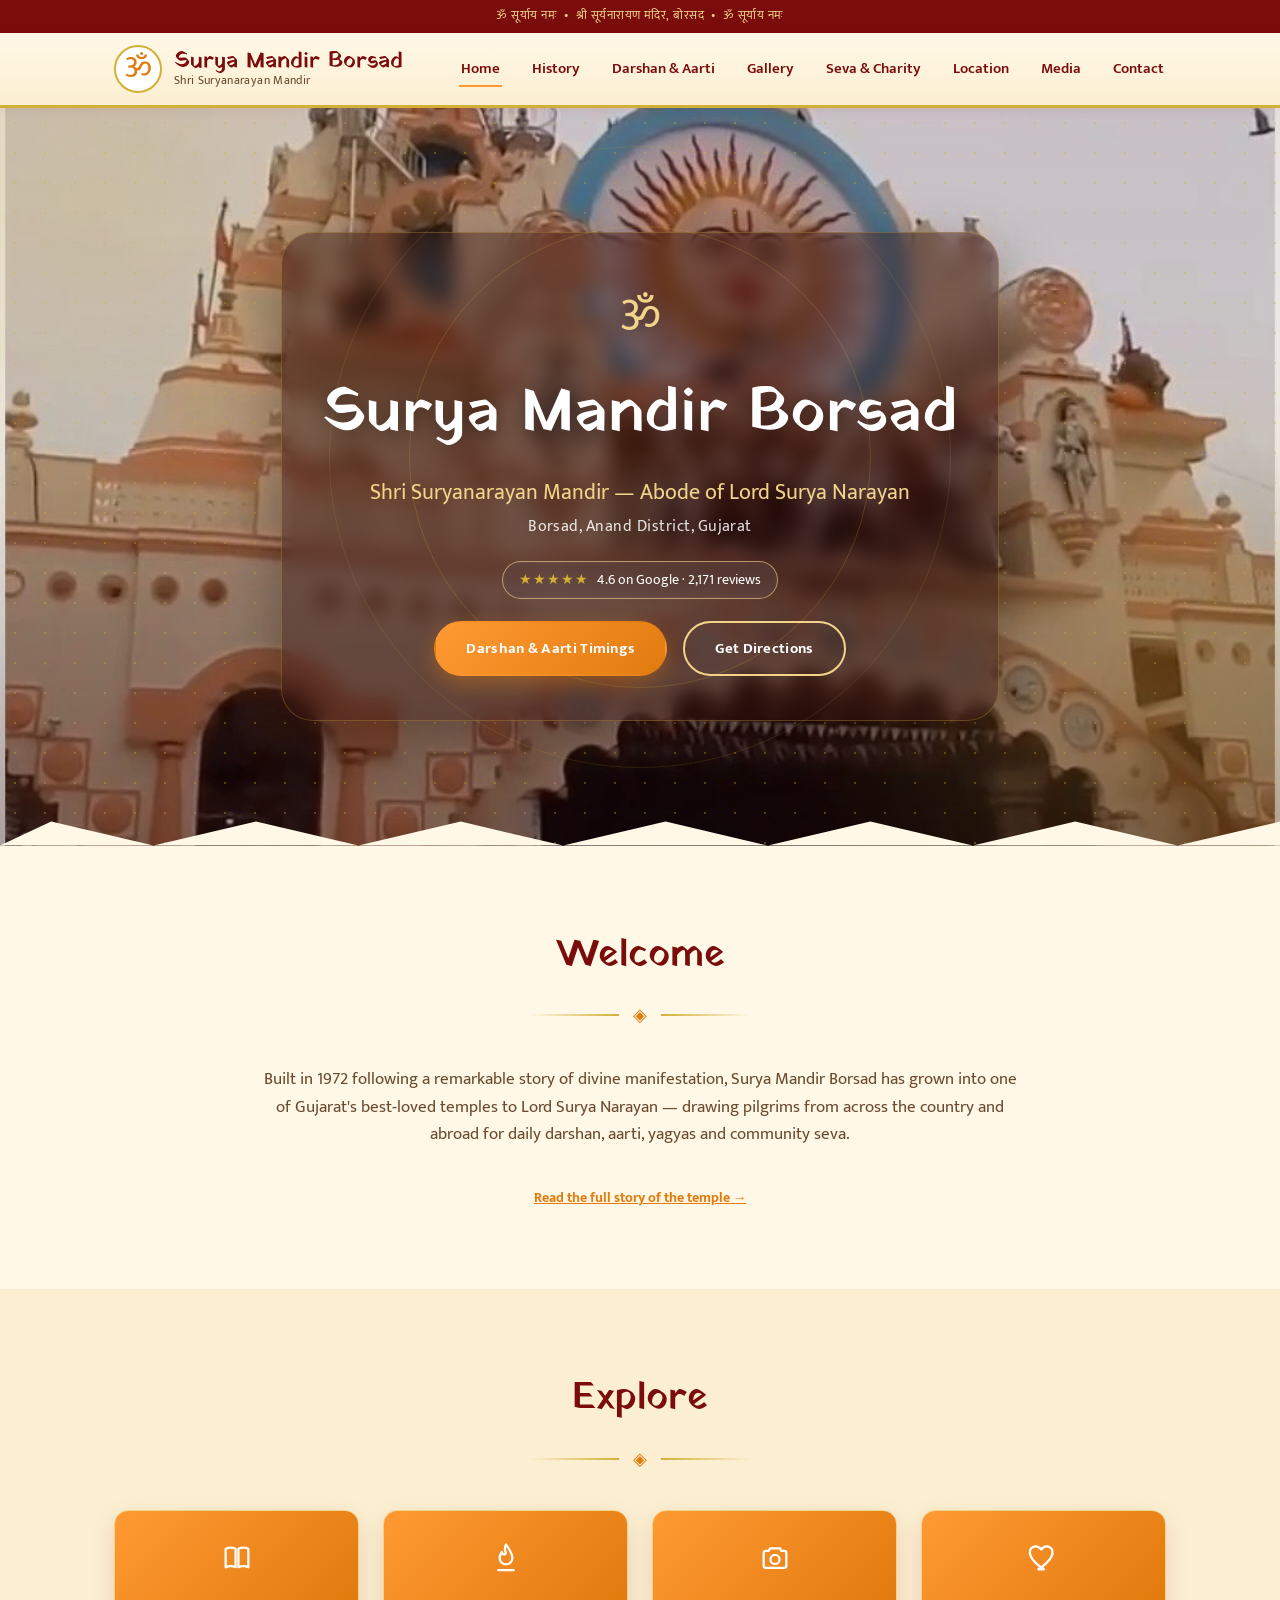
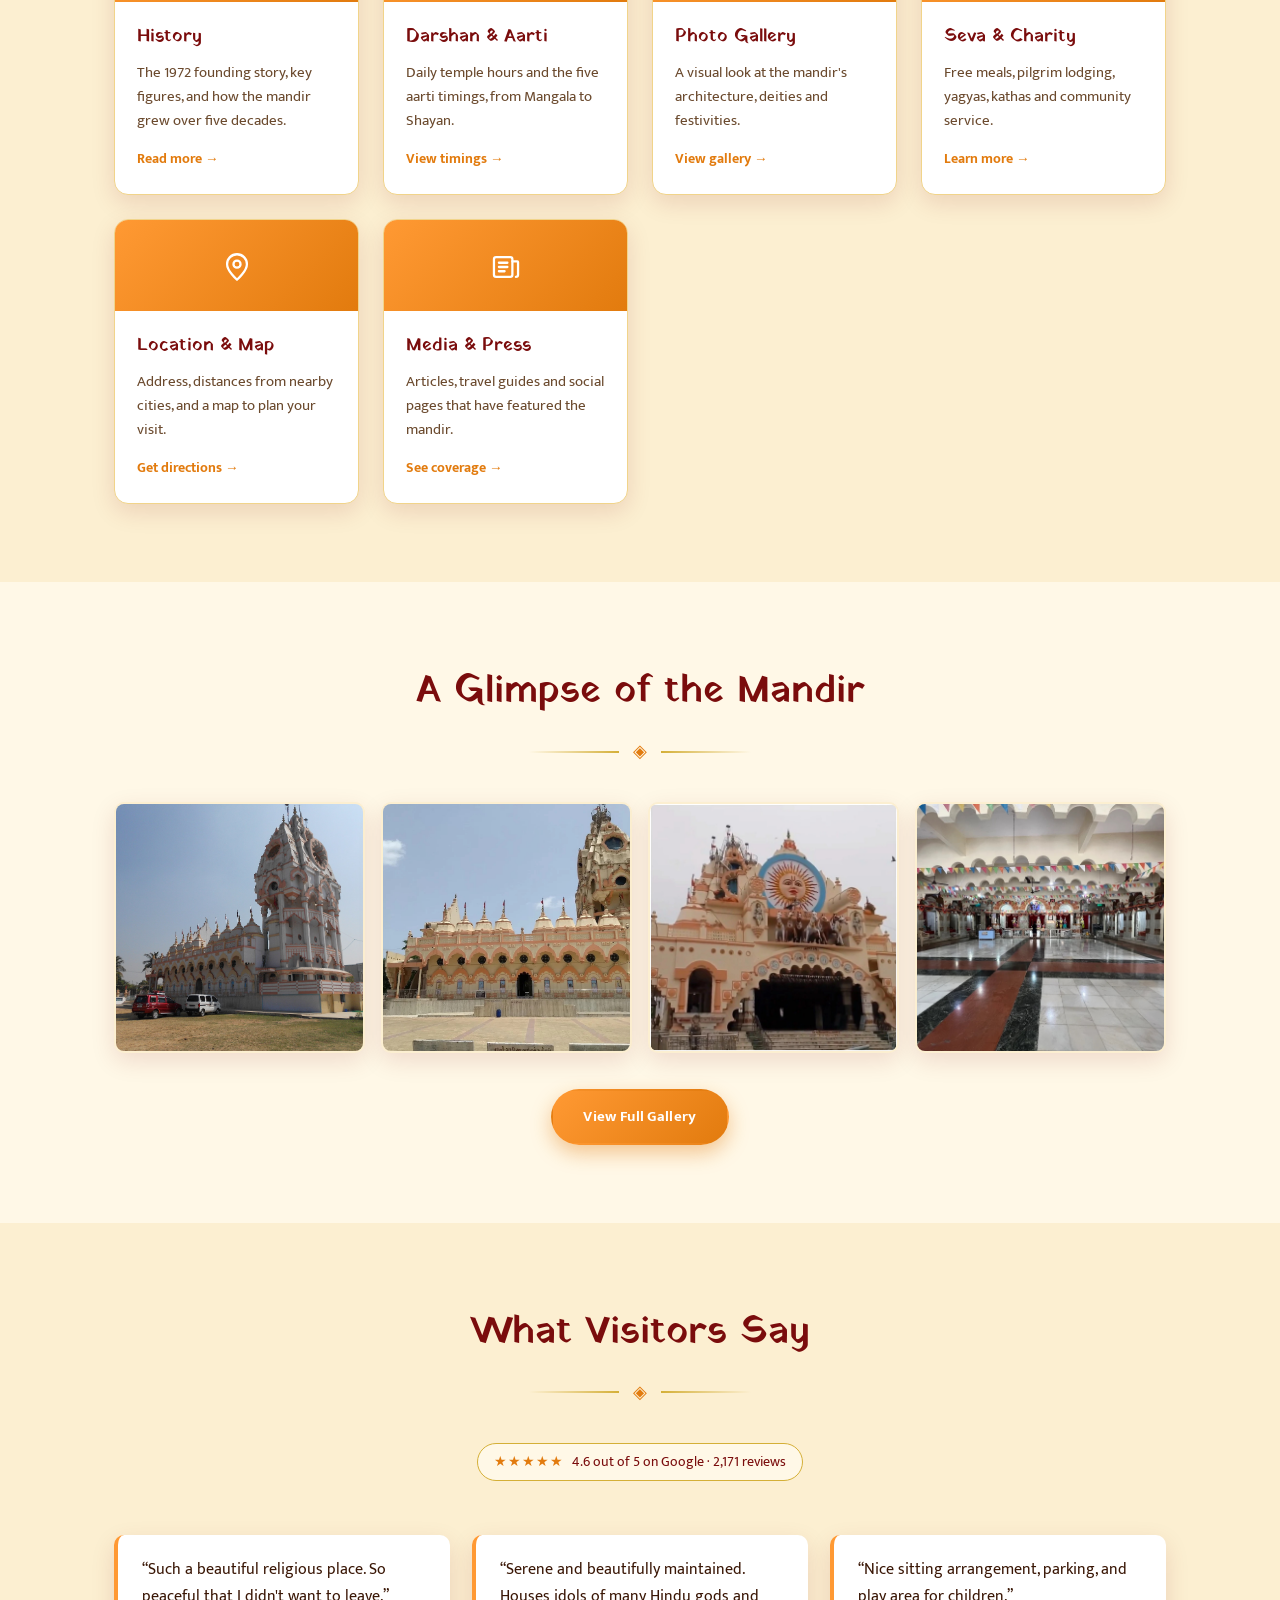
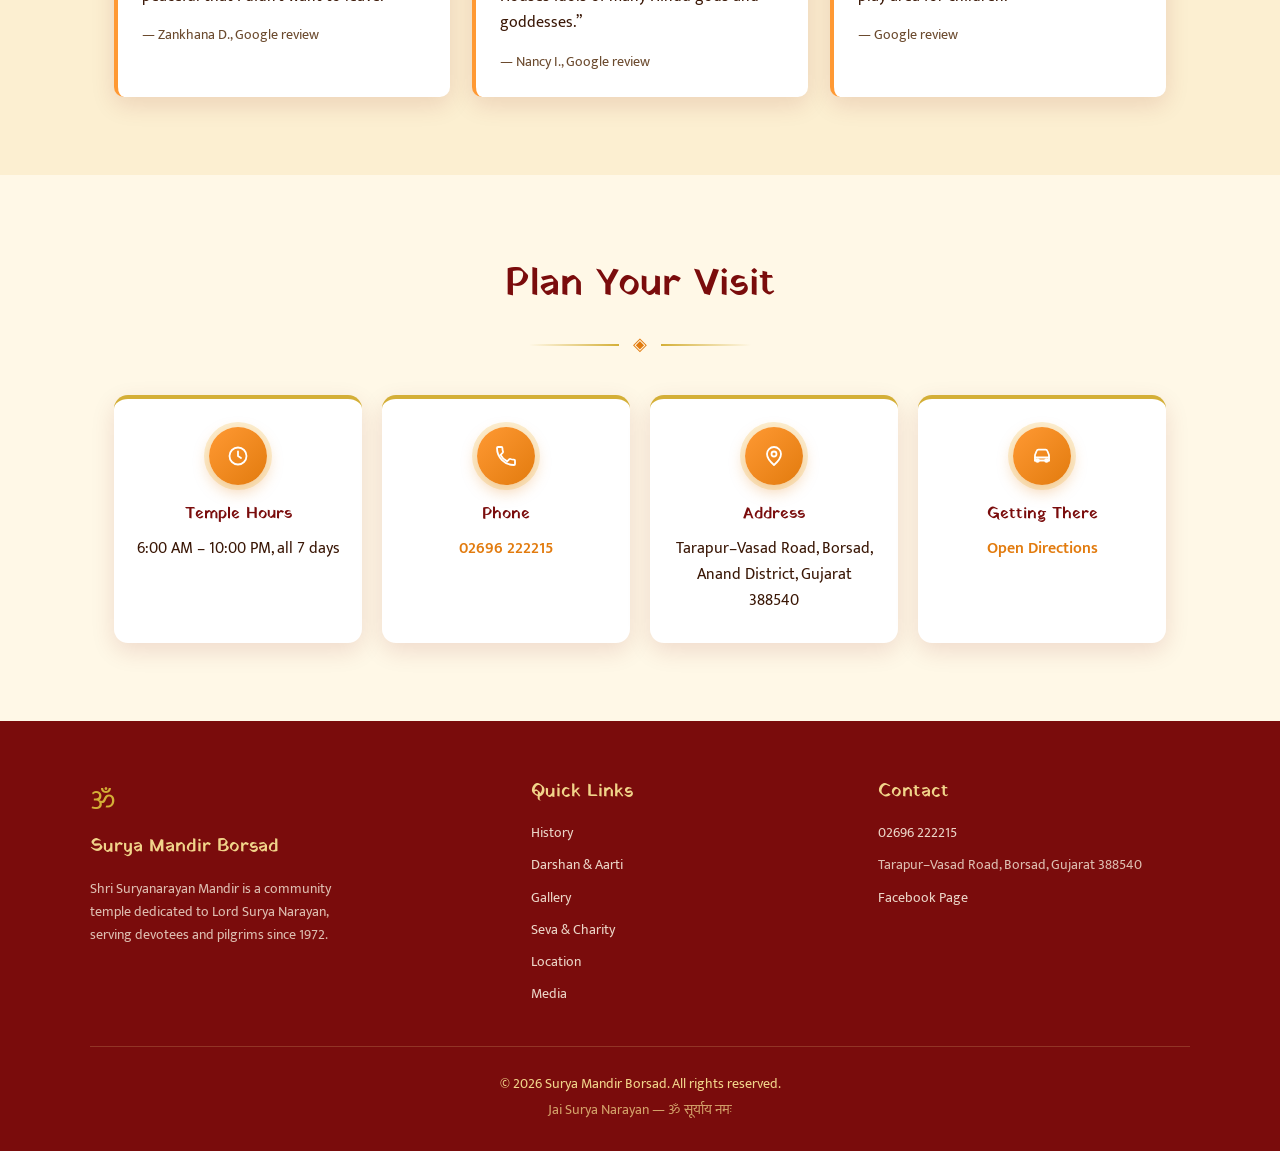
==== commit 67e42a07: "Replace emoji with SVG icons, anonymize history, add aarti video, redesign hero/page overlays with g" ====
--- a/index.html
+++ b/index.html
@@ -40,7 +40,7 @@
   </div>
 </header>
 
-<section class="hero" style="background-image:url('images/gallery-5.jpg')">
+<section class="hero" style="background-image:url('images/gallery-13.jpg')">
   <div class="hero-pattern" aria-hidden="true"></div>
   <div class="hero-content">
     <div class="hero-om" aria-hidden="true">&#x0950;</div>
@@ -81,7 +81,7 @@
 
       <div class="teaser-grid">
         <a class="teaser-card" href="history.html">
-          <div class="teaser-card-icon">&#x1F4DC;</div>
+          <div class="teaser-card-icon"><svg class="icon-svg" viewBox="0 0 24 24" fill="none" stroke="currentColor" stroke-width="1.6" stroke-linecap="round" stroke-linejoin="round" aria-hidden="true"><path d="M4 5.5c2.2-1 4.8-1 7 0v13c-2.2-1-4.8-1-7 0v-13z"/><path d="M20 5.5c-2.2-1-4.8-1-7 0v13c2.2-1 4.8-1 7 0v-13z"/></svg></div>
           <div class="teaser-card-body">
             <h3>History</h3>
             <p>The 1972 founding story, key figures, and how the mandir grew over five decades.</p>
@@ -89,7 +89,7 @@
           </div>
         </a>
         <a class="teaser-card" href="timings.html">
-          <div class="teaser-card-icon">&#x1F55F;</div>
+          <div class="teaser-card-icon"><svg class="icon-svg" viewBox="0 0 24 24" fill="none" stroke="currentColor" stroke-width="1.6" stroke-linecap="round" stroke-linejoin="round" aria-hidden="true"><path d="M12 2.5c2 2.8 4.5 6 4.5 9.5a4.5 4.5 0 0 1-9 0c0-1.7.7-3 1.6-4.2.2 1 .9 1.7 1.7 1.7.9 0 1.2-.8.9-1.6C11.2 6.6 10.8 4.6 12 2.5z"/><path d="M6.5 20.5h11"/></svg></div>
           <div class="teaser-card-body">
             <h3>Darshan &amp; Aarti</h3>
             <p>Daily temple hours and the five aarti timings, from Mangala to Shayan.</p>
@@ -97,7 +97,7 @@
           </div>
         </a>
         <a class="teaser-card" href="gallery.html">
-          <div class="teaser-card-icon">&#x1F4F8;</div>
+          <div class="teaser-card-icon"><svg class="icon-svg" viewBox="0 0 24 24" fill="none" stroke="currentColor" stroke-width="1.6" stroke-linecap="round" stroke-linejoin="round" aria-hidden="true"><path d="M4 8.5A1.5 1.5 0 0 1 5.5 7h2l1-1.8h7l1 1.8h2A1.5 1.5 0 0 1 20 8.5v9A1.5 1.5 0 0 1 18.5 19h-13A1.5 1.5 0 0 1 4 17.5v-9z"/><circle cx="12" cy="13" r="3.2"/></svg></div>
           <div class="teaser-card-body">
             <h3>Photo Gallery</h3>
             <p>A visual look at the mandir's architecture, deities and festivities.</p>
@@ -105,7 +105,7 @@
           </div>
         </a>
         <a class="teaser-card" href="seva.html">
-          <div class="teaser-card-icon">&#x1F91D;</div>
+          <div class="teaser-card-icon"><svg class="icon-svg" viewBox="0 0 24 24" fill="none" stroke="currentColor" stroke-width="1.6" stroke-linecap="round" stroke-linejoin="round" aria-hidden="true"><path d="M12 20s-7-4.4-9.3-9C1.2 8 2 4.8 5 4c2-.5 3.8.4 5 2 1.2-1.6 3-2.5 5-2 3 .8 3.8 4 2.3 7-2.3 4.6-9.3 9-9.3 9z"/></svg></div>
           <div class="teaser-card-body">
             <h3>Seva &amp; Charity</h3>
             <p>Free meals, pilgrim lodging, yagyas, kathas and community service.</p>
@@ -113,7 +113,7 @@
           </div>
         </a>
         <a class="teaser-card" href="location.html">
-          <div class="teaser-card-icon">&#x1F4CD;</div>
+          <div class="teaser-card-icon"><svg class="icon-svg" viewBox="0 0 24 24" fill="none" stroke="currentColor" stroke-width="1.6" stroke-linecap="round" stroke-linejoin="round" aria-hidden="true"><path d="M12 21s-7-6.1-7-11a7 7 0 0 1 14 0c0 4.9-7 11-7 11z"/><circle cx="12" cy="10" r="2.5"/></svg></div>
           <div class="teaser-card-body">
             <h3>Location &amp; Map</h3>
             <p>Address, distances from nearby cities, and a map to plan your visit.</p>
@@ -121,7 +121,7 @@
           </div>
         </a>
         <a class="teaser-card" href="media.html">
-          <div class="teaser-card-icon">&#x1F4F0;</div>
+          <div class="teaser-card-icon"><svg class="icon-svg" viewBox="0 0 24 24" fill="none" stroke="currentColor" stroke-width="1.6" stroke-linecap="round" stroke-linejoin="round" aria-hidden="true"><rect x="3.5" y="5" width="13" height="14" rx="1.5"/><path d="M16.5 8H20a.5.5 0 0 1 .5.5v9A1.5 1.5 0 0 1 19 19"/><path d="M7 9h6M7 12h6M7 15h4"/></svg></div>
           <div class="teaser-card-body">
             <h3>Media &amp; Press</h3>
             <p>Articles, travel guides and social pages that have featured the mandir.</p>
@@ -188,22 +188,22 @@
       <div class="divider" aria-hidden="true"><span>&#x25C8;</span></div>
       <div class="contact-grid">
         <div class="contact-card">
-          <div class="contact-icon">&#x1F550;</div>
+          <div class="contact-icon"><svg class="icon-svg" viewBox="0 0 24 24" fill="none" stroke="currentColor" stroke-width="1.8" stroke-linecap="round" stroke-linejoin="round" aria-hidden="true"><circle cx="12" cy="12" r="8.5"/><path d="M12 7.5V12l3 2"/></svg></div>
           <h3>Temple Hours</h3>
           <p>6:00 AM &ndash; 10:00 PM, all 7 days</p>
         </div>
         <div class="contact-card">
-          <div class="contact-icon">&#x1F4DE;</div>
+          <div class="contact-icon"><svg class="icon-svg" viewBox="0 0 24 24" fill="none" stroke="currentColor" stroke-width="1.8" stroke-linecap="round" stroke-linejoin="round" aria-hidden="true"><path d="M6.6 10.8c1.4 2.8 3.8 5.2 6.6 6.6l2.2-2.2c.3-.3.7-.4 1-.2 1.1.4 2.3.6 3.6.6.6 0 1 .4 1 1V20c0 .6-.4 1-1 1C10.6 21 3 13.4 3 4c0-.6.4-1 1-1h3.4c.6 0 1 .4 1 1 0 1.3.2 2.5.6 3.6.1.3 0 .7-.2 1L6.6 10.8z"/></svg></div>
           <h3>Phone</h3>
           <p><a href="tel:+912696222215">02696 222215</a></p>
         </div>
         <div class="contact-card">
-          <div class="contact-icon">&#x1F4CD;</div>
+          <div class="contact-icon"><svg class="icon-svg" viewBox="0 0 24 24" fill="none" stroke="currentColor" stroke-width="1.8" stroke-linecap="round" stroke-linejoin="round" aria-hidden="true"><path d="M12 21s-7-6.1-7-11a7 7 0 0 1 14 0c0 4.9-7 11-7 11z"/><circle cx="12" cy="10" r="2.5"/></svg></div>
           <h3>Address</h3>
           <p>Tarapur&ndash;Vasad Road, Borsad,<br>Anand District, Gujarat 388540</p>
         </div>
         <div class="contact-card">
-          <div class="contact-icon">&#x1F697;</div>
+          <div class="contact-icon"><svg class="icon-svg" viewBox="0 0 24 24" fill="none" stroke="currentColor" stroke-width="1.8" stroke-linecap="round" stroke-linejoin="round" aria-hidden="true"><path d="M5 16.5V11l1.6-4A2 2 0 0 1 8.5 5.7h7a2 2 0 0 1 1.9 1.3l1.6 4v5.5"/><path d="M5 16.5h14M5 13.5h14"/><circle cx="7.5" cy="16.5" r="1.4"/><circle cx="16.5" cy="16.5" r="1.4"/></svg></div>
           <h3>Getting There</h3>
           <p><a href="https://www.google.com/maps/dir/?api=1&destination=Sun+Temple+Borsad+Gujarat" target="_blank" rel="noopener">Open Directions</a></p>
         </div>
--- a/css/style.css
+++ b/css/style.css
@@ -192,7 +192,7 @@
   content: "";
   position: absolute;
   inset: 0;
-  background: linear-gradient(180deg, rgba(58,10,10,0.72) 0%, rgba(122,12,12,0.78) 55%, rgba(58,10,10,0.92) 100%);
+  background: linear-gradient(180deg, rgba(58,10,10,0.12) 0%, rgba(58,10,10,0.08) 45%, rgba(40,8,8,0.38) 100%);
 }
 
 .hero-pattern {
@@ -217,8 +217,18 @@
 .hero-content {
   position: relative;
   z-index: 2;
-  padding: 32px 20px;
+  padding: 44px 40px;
   max-width: 720px;
+  background: rgba(40,8,8,0.4);
+  backdrop-filter: blur(10px);
+  -webkit-backdrop-filter: blur(10px);
+  border-radius: 32px;
+  border: 1px solid rgba(212,175,55,0.3);
+  box-shadow: 0 20px 60px rgba(20,4,4,0.35);
+}
+
+@media (max-width: 640px) {
+  .hero-content { padding: 32px 22px; border-radius: 24px; }
 }
 
 .hero-content::before,
@@ -761,12 +771,29 @@
   content: "";
   position: absolute;
   inset: 0;
-  opacity: 0.16;
-  background-image: radial-gradient(circle, rgba(212,175,55,0.9) 1.5px, transparent 1.5px);
-  background-size: 26px 26px;
-}
-
-.page-hero-content { position: relative; z-index: 1; }
+  background-image:
+    linear-gradient(180deg, rgba(40,8,8,0.15) 0%, rgba(40,8,8,0.28) 100%),
+    radial-gradient(circle, rgba(212,175,55,0.9) 1.5px, transparent 1.5px);
+  background-size: auto, 26px 26px;
+}
+
+.page-hero-content {
+  position: relative;
+  z-index: 1;
+  display: inline-block;
+  max-width: 640px;
+  padding: 30px 42px;
+  background: rgba(40,8,8,0.4);
+  backdrop-filter: blur(10px);
+  -webkit-backdrop-filter: blur(10px);
+  border-radius: 28px;
+  border: 1px solid rgba(212,175,55,0.3);
+  box-shadow: 0 16px 44px rgba(20,4,4,0.3);
+}
+
+@media (max-width: 640px) {
+  .page-hero-content { padding: 24px 24px; border-radius: 22px; }
+}
 
 .page-hero .page-om {
   font-size: 1.9rem;
@@ -1000,6 +1027,19 @@
   padding: 22px;
   text-align: center;
 }
+
+/* Icon SVGs inherit currentColor and sit centered wherever an emoji used to be */
+.icon-svg {
+  width: 26px;
+  height: 26px;
+  display: inline-block;
+  vertical-align: middle;
+  stroke: currentColor;
+}
+
+.teaser-card-icon .icon-svg { width: 34px; height: 34px; }
+.contact-icon .icon-svg,
+.media-icon .icon-svg { width: 24px; height: 24px; }
 
 .teaser-card-body { padding: 20px 22px 24px; flex: 1; display: flex; flex-direction: column; }
 
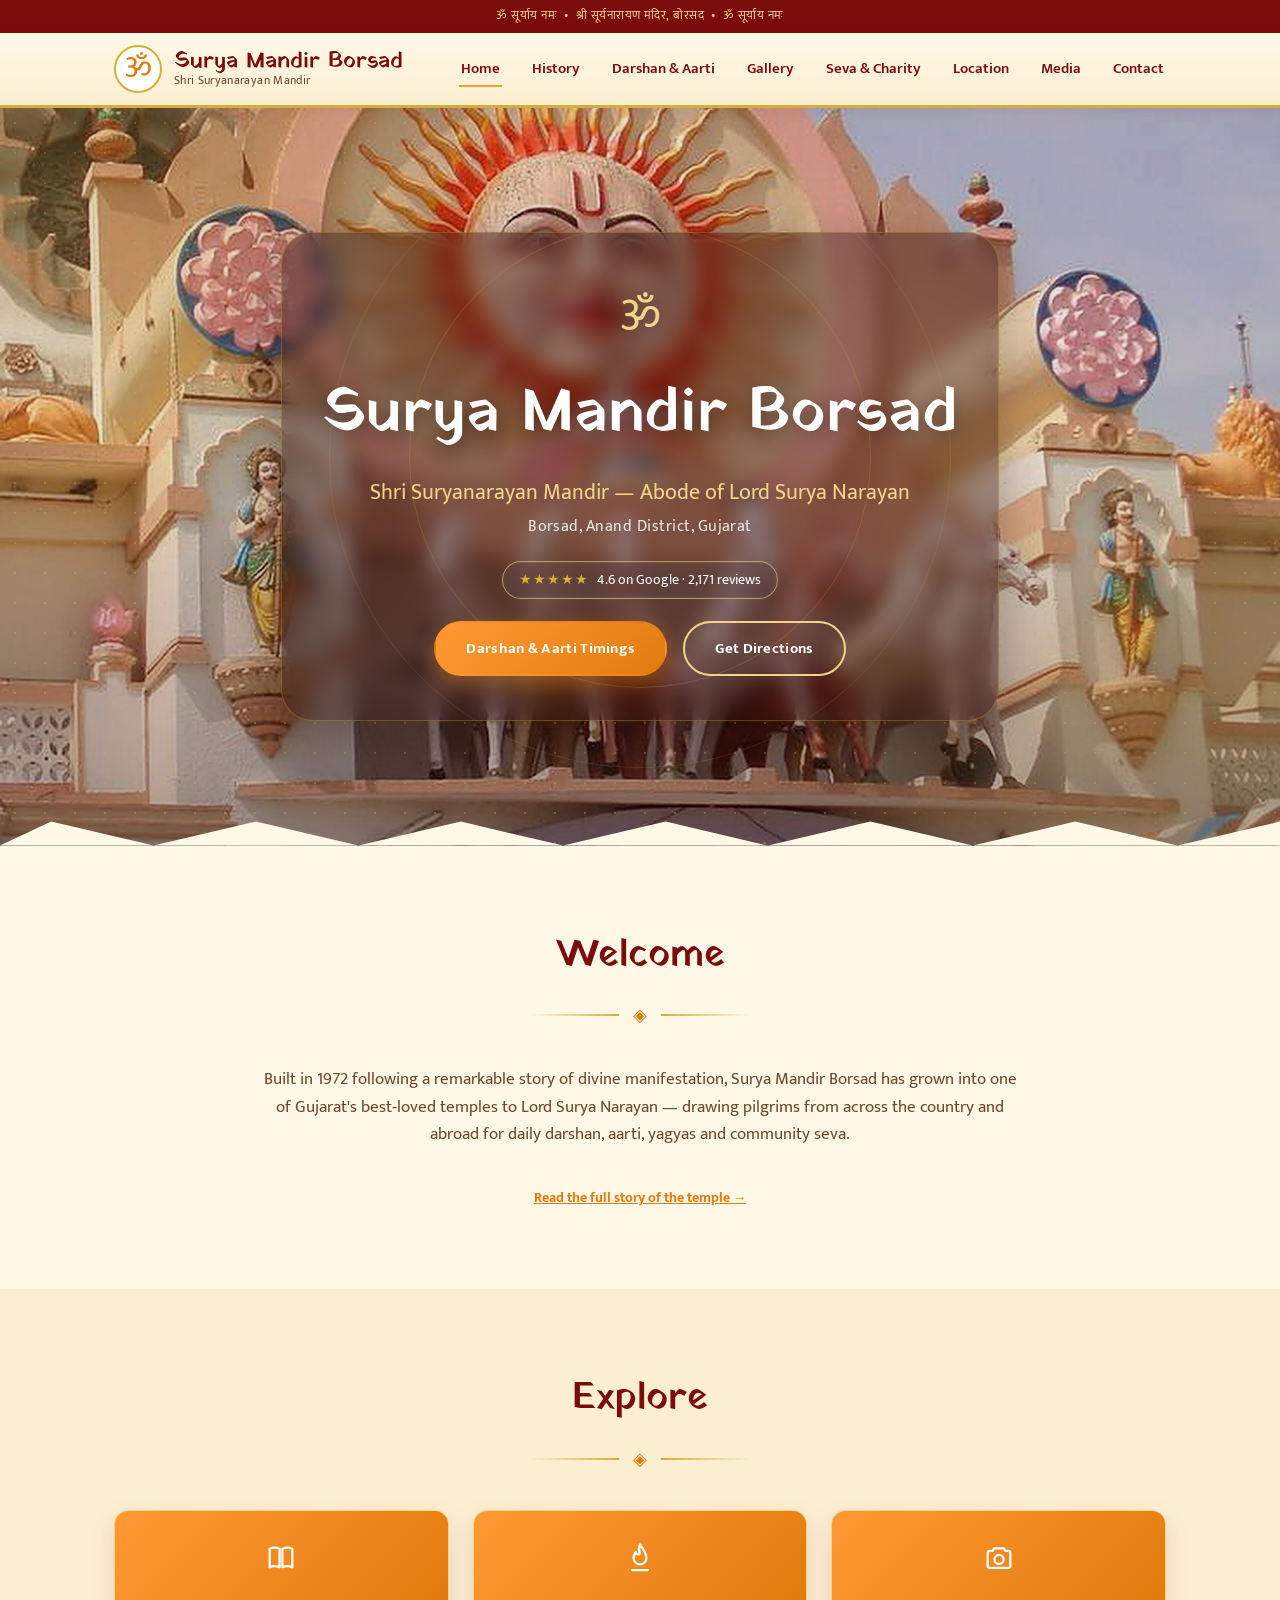
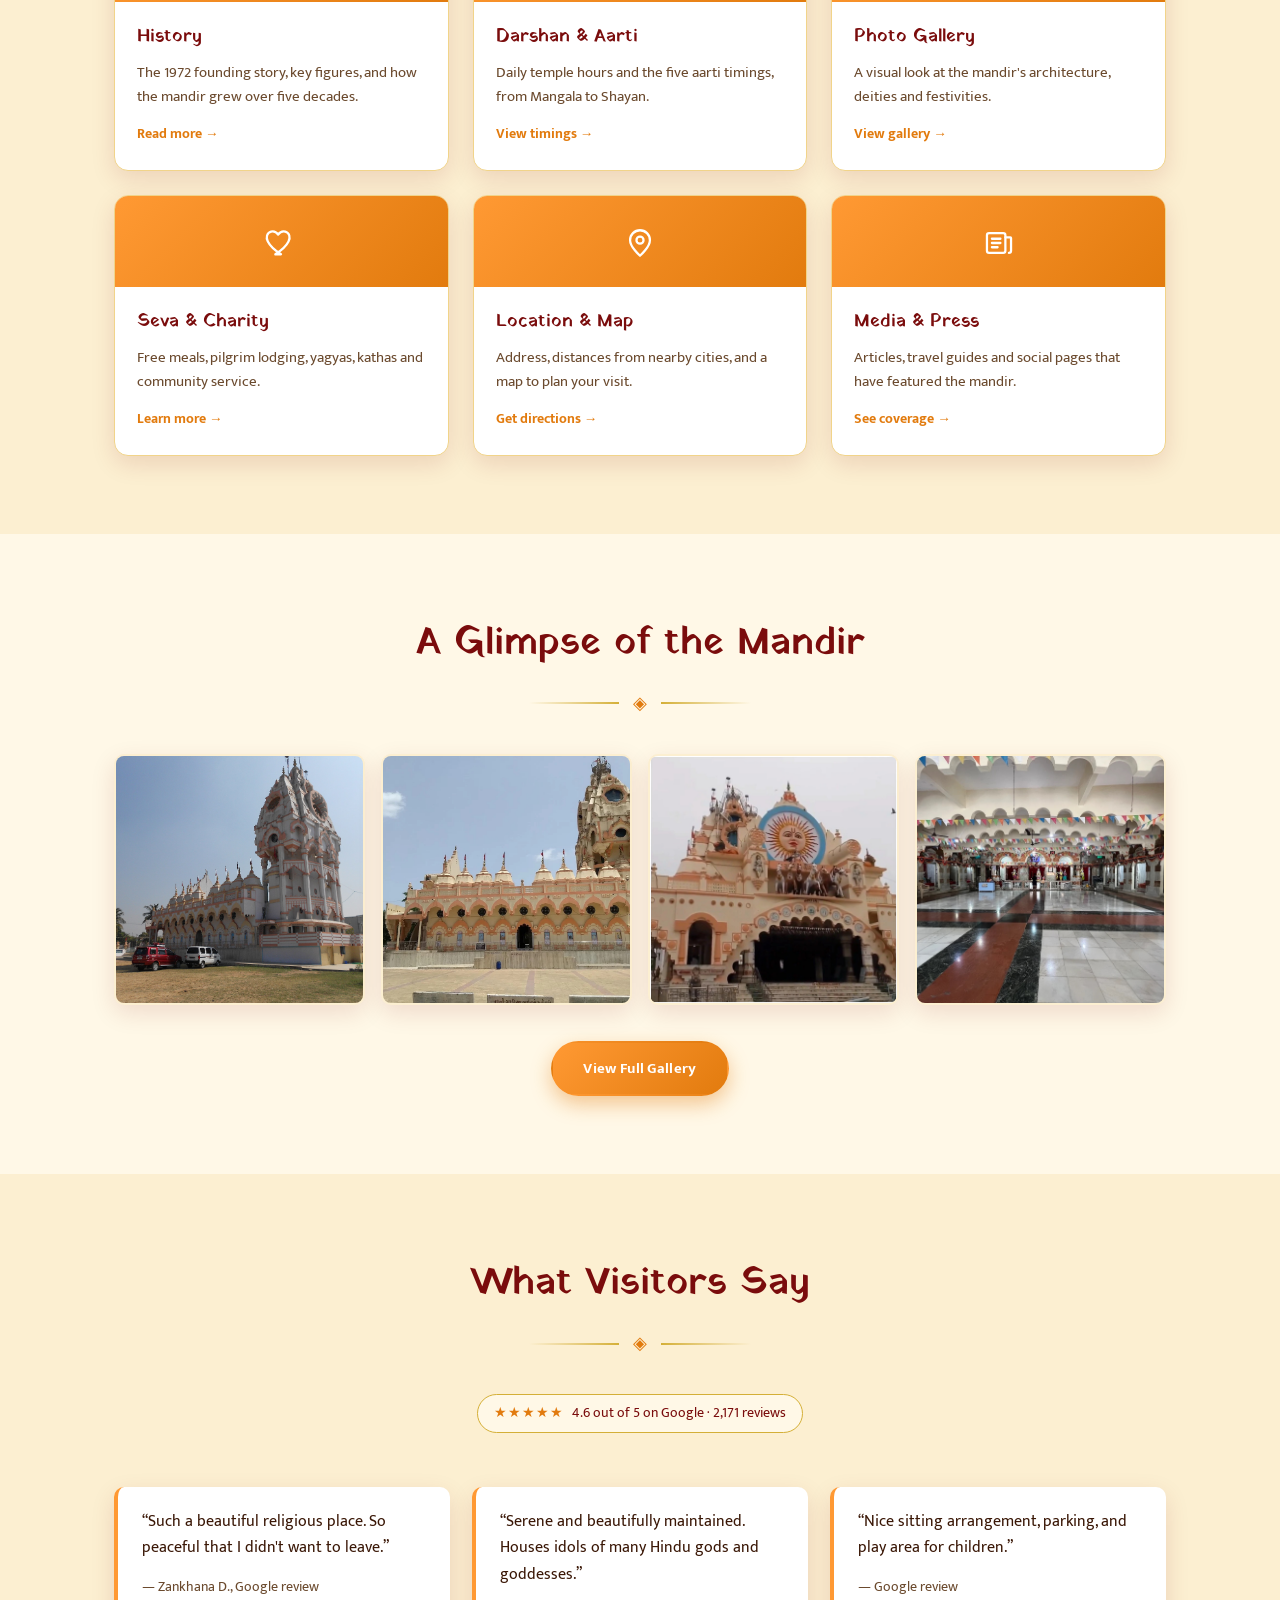
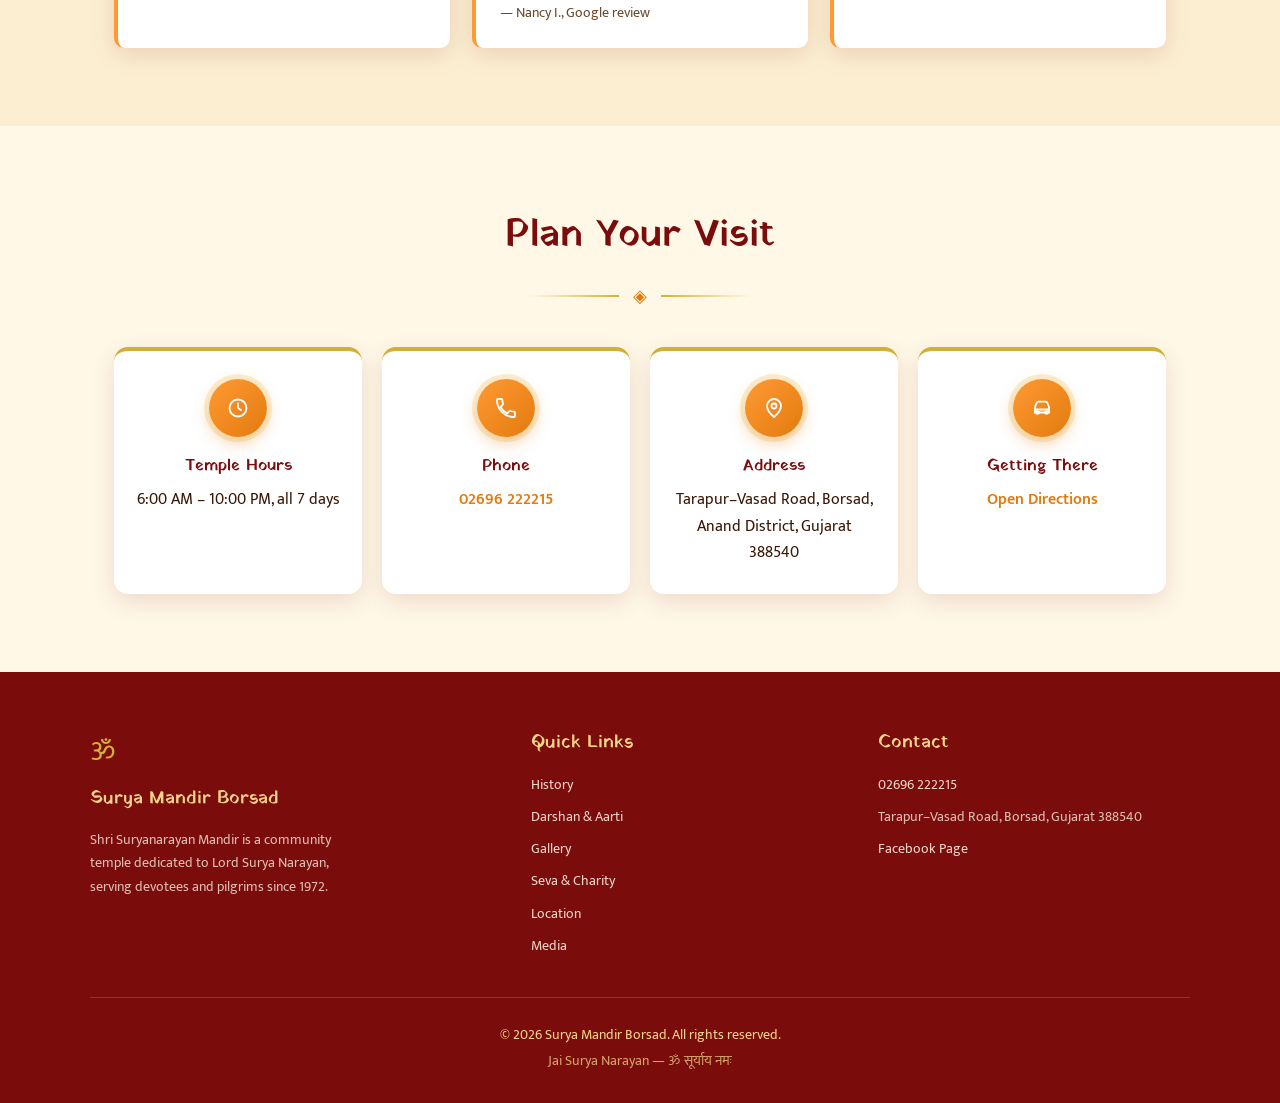
==== commit 99dbe527: "Verify media links, add 3 more videos, fix Explore grid to 3x2, upscale and swap hero photo" ====
--- a/index.html
+++ b/index.html
@@ -40,7 +40,7 @@
   </div>
 </header>
 
-<section class="hero" style="background-image:url('images/gallery-13.jpg')">
+<section class="hero" style="background-image:url('images/gallery-14.jpg')">
   <div class="hero-pattern" aria-hidden="true"></div>
   <div class="hero-content">
     <div class="hero-om" aria-hidden="true">&#x0950;</div>
@@ -79,7 +79,7 @@
       <h2 class="section-title"><span>Explore</span></h2>
       <div class="divider" aria-hidden="true"><span>&#x25C8;</span></div>
 
-      <div class="teaser-grid">
+      <div class="teaser-grid teaser-grid-3">
         <a class="teaser-card" href="history.html">
           <div class="teaser-card-icon"><svg class="icon-svg" viewBox="0 0 24 24" fill="none" stroke="currentColor" stroke-width="1.6" stroke-linecap="round" stroke-linejoin="round" aria-hidden="true"><path d="M4 5.5c2.2-1 4.8-1 7 0v13c-2.2-1-4.8-1-7 0v-13z"/><path d="M20 5.5c-2.2-1-4.8-1-7 0v13c2.2-1 4.8-1 7 0v-13z"/></svg></div>
           <div class="teaser-card-body">
--- a/css/style.css
+++ b/css/style.css
@@ -1003,6 +1003,19 @@
   display: grid;
   grid-template-columns: repeat(auto-fit, minmax(240px, 1fr));
   gap: 24px;
+}
+
+/* Explore section: fixed 3-across so 6 cards always read as two even rows */
+.teaser-grid-3 {
+  grid-template-columns: repeat(3, 1fr);
+}
+
+@media (max-width: 860px) {
+  .teaser-grid-3 { grid-template-columns: repeat(2, 1fr); }
+}
+
+@media (max-width: 560px) {
+  .teaser-grid-3 { grid-template-columns: 1fr; }
 }
 
 .teaser-card {
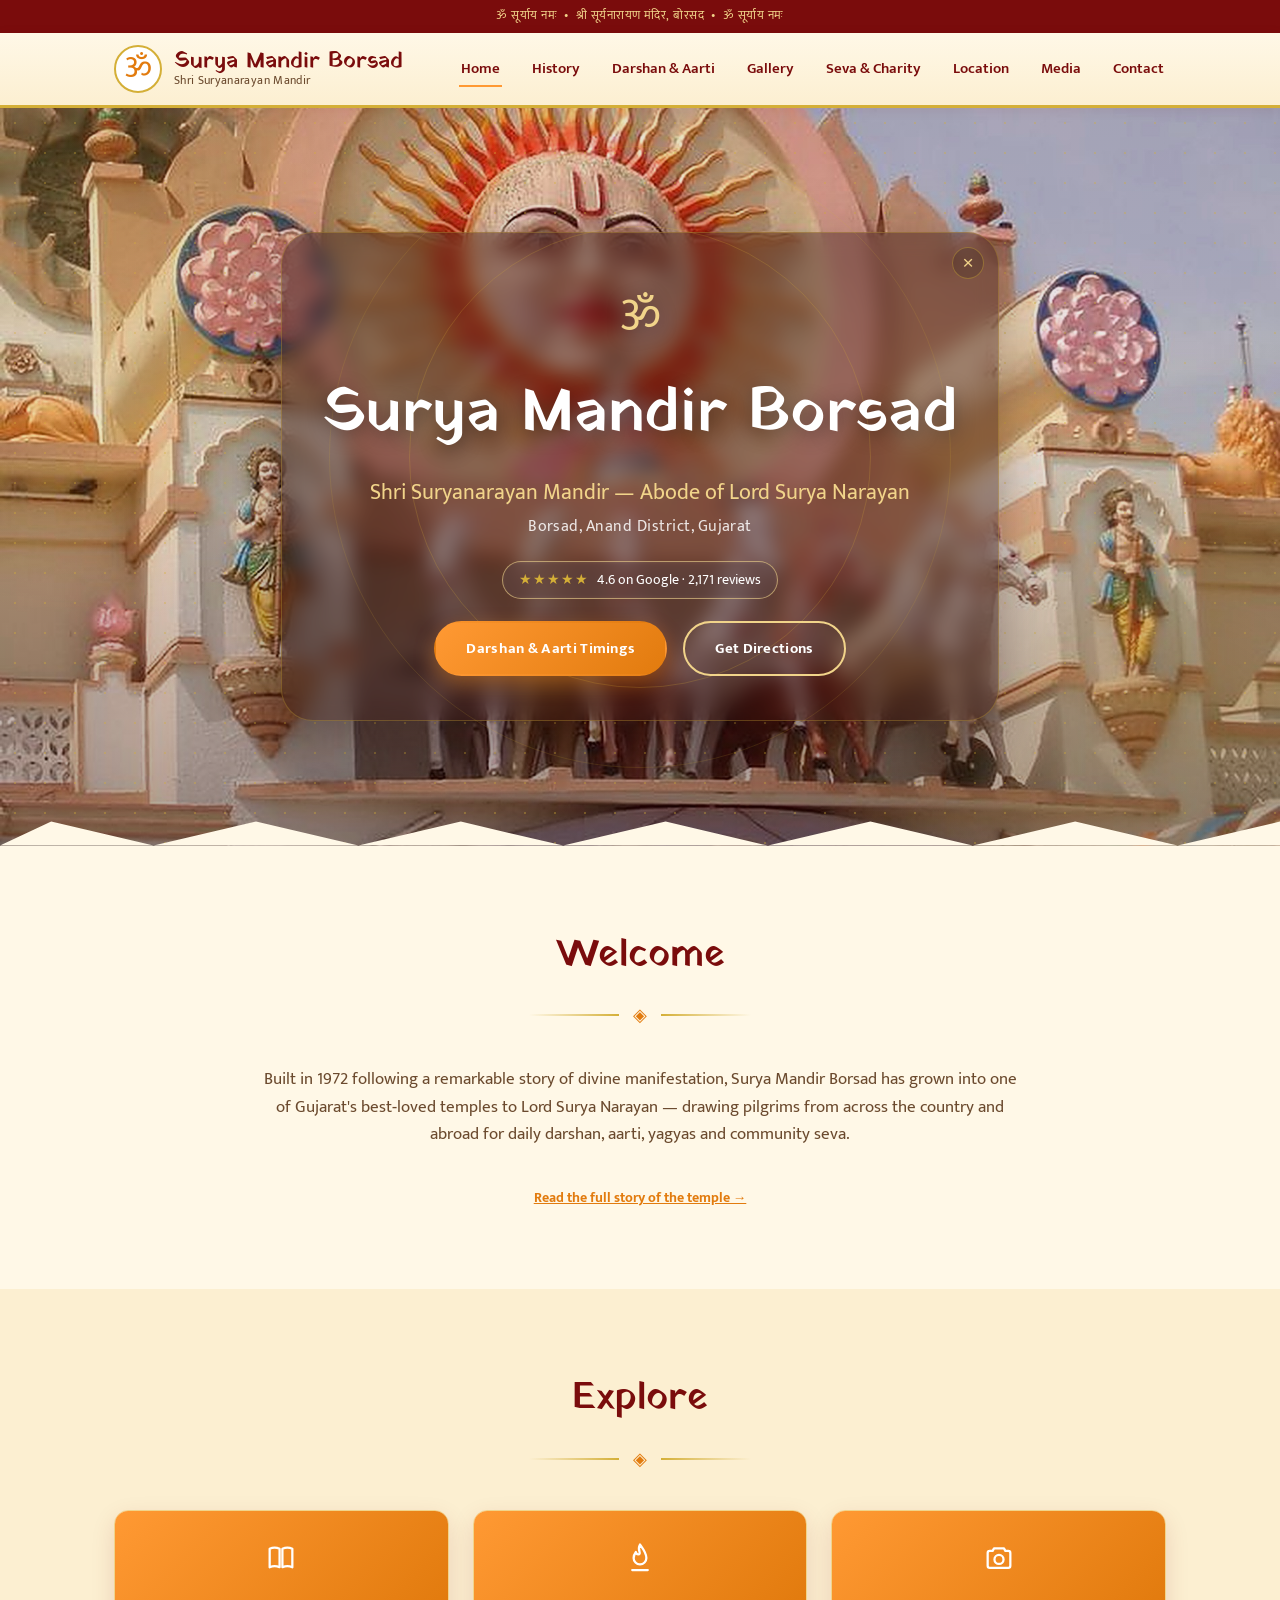
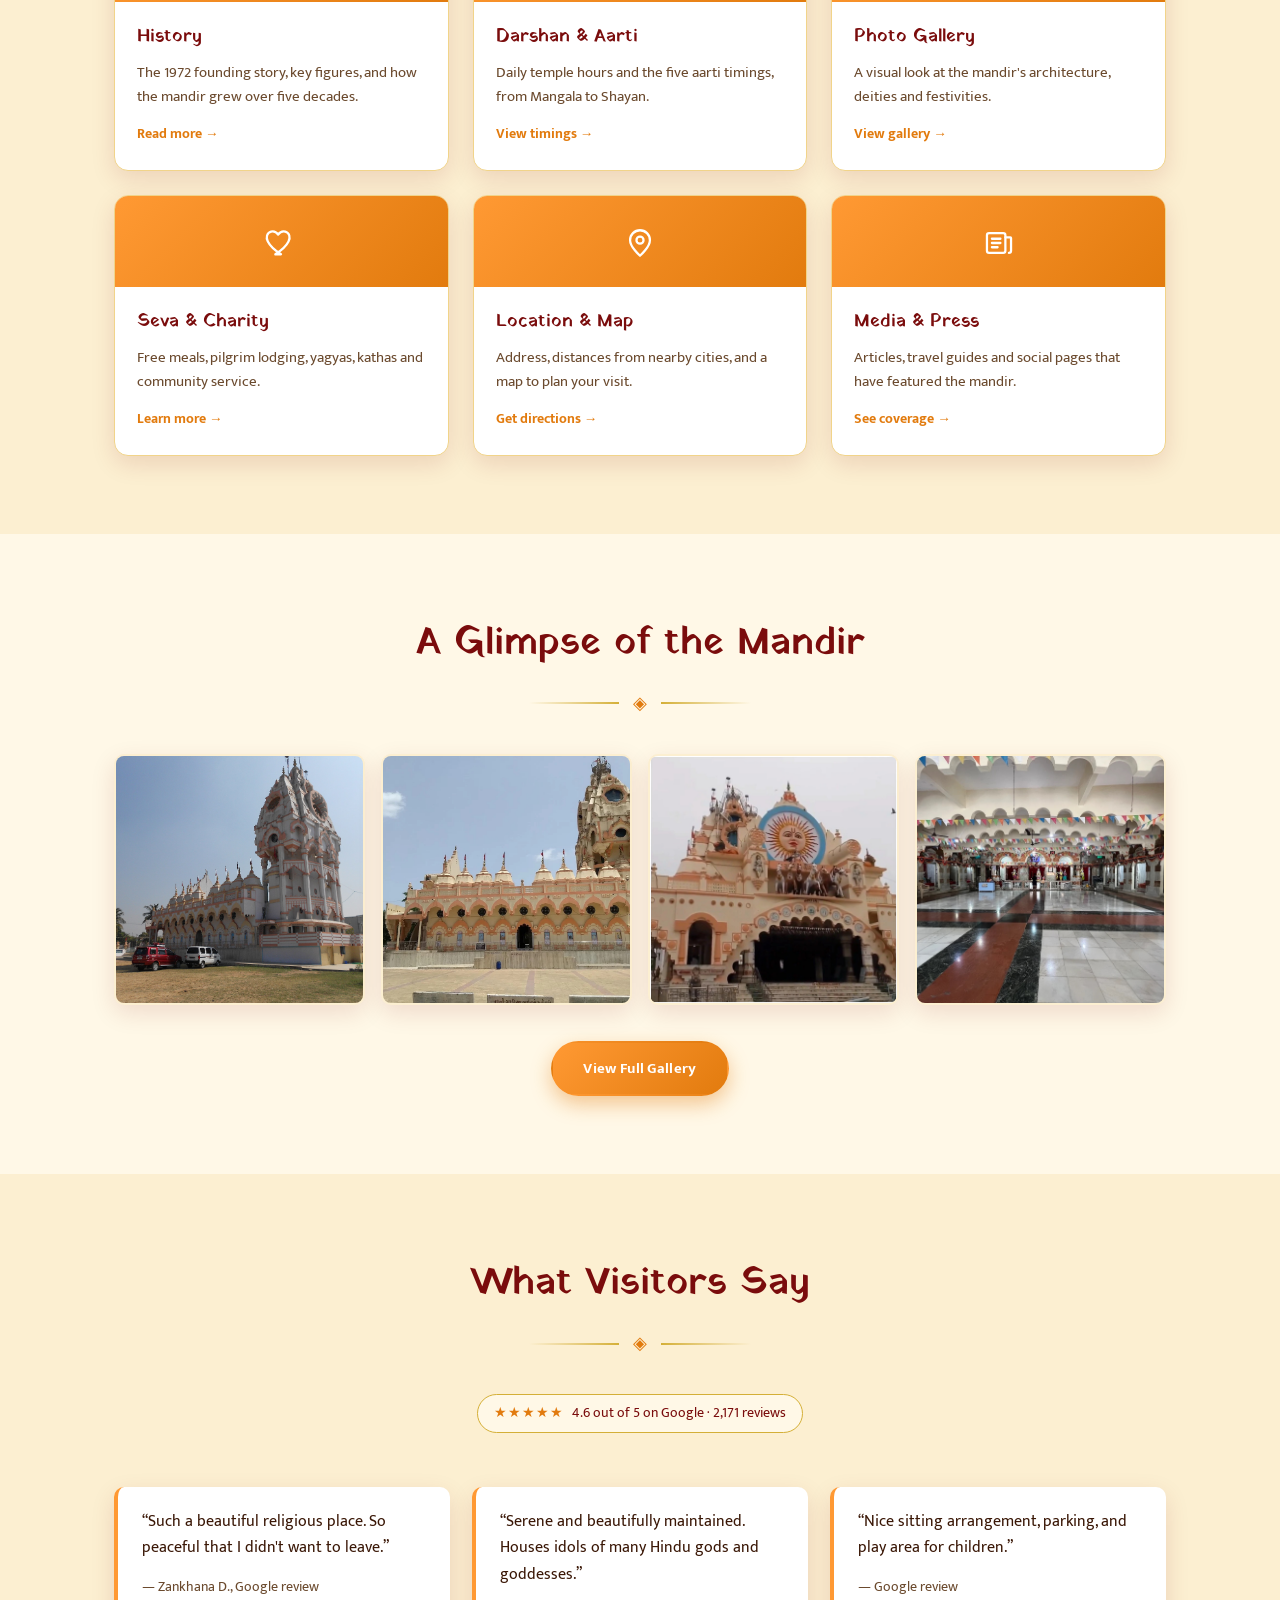
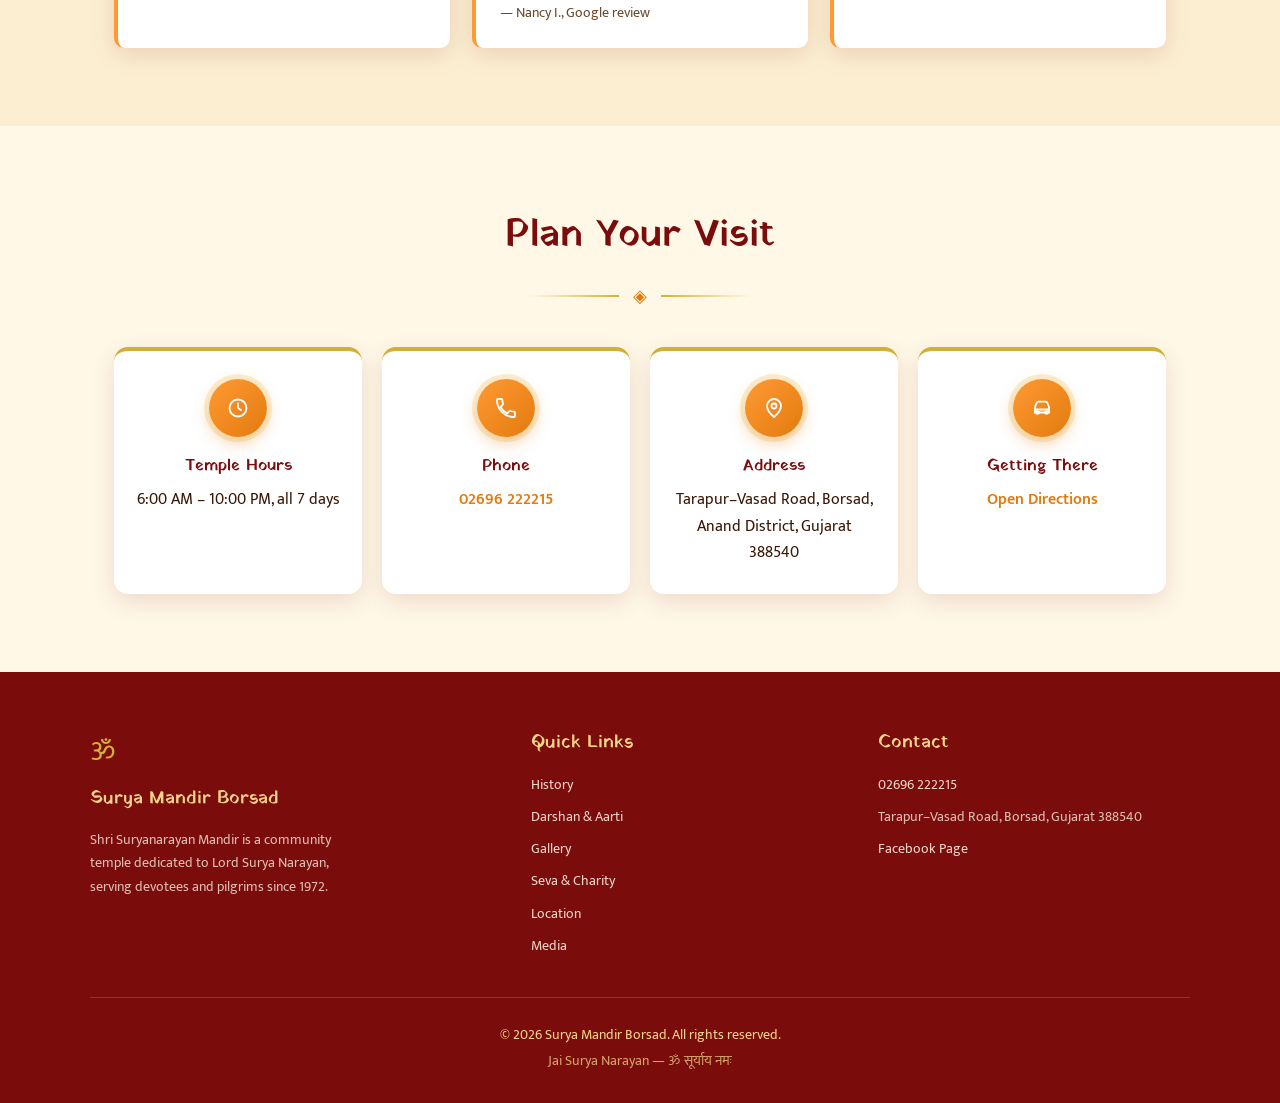
==== commit aa179bc9: "Add dismissible close button to hero card, add cache-busting to script.js" ====
--- a/index.html
+++ b/index.html
@@ -42,7 +42,8 @@
 
 <section class="hero" style="background-image:url('images/gallery-14.jpg')">
   <div class="hero-pattern" aria-hidden="true"></div>
-  <div class="hero-content">
+  <div class="hero-content" id="heroContent">
+    <button class="hero-close" id="heroClose" aria-label="Hide overlay and view full photo">&times;</button>
     <div class="hero-om" aria-hidden="true">&#x0950;</div>
     <h1>Surya Mandir Borsad</h1>
     <p class="hero-tagline">Shri Suryanarayan Mandir &mdash; Abode of Lord Surya Narayan</p>
@@ -56,6 +57,7 @@
       <a href="https://www.google.com/maps/dir/?api=1&destination=Sun+Temple+Borsad+Gujarat" target="_blank" rel="noopener" class="btn btn-outline">Get Directions</a>
     </div>
   </div>
+  <button class="hero-reveal" id="heroReveal" aria-label="Show temple info">&#x0950; Show info</button>
   <div class="hero-divider" aria-hidden="true"></div>
 </section>
 
@@ -251,6 +253,6 @@
   <img id="lightboxImg" src="" alt="">
 </div>
 
-<script src="js/script.js"></script>
+<script src="js/script.js?v=2"></script>
 </body>
 </html>
--- a/css/style.css
+++ b/css/style.css
@@ -225,6 +225,65 @@
   border-radius: 32px;
   border: 1px solid rgba(212,175,55,0.3);
   box-shadow: 0 20px 60px rgba(20,4,4,0.35);
+  transition: opacity 0.35s ease, transform 0.35s ease, visibility 0.35s;
+}
+
+.hero-content.is-dismissed {
+  opacity: 0;
+  transform: scale(0.96);
+  pointer-events: none;
+  visibility: hidden;
+}
+
+.hero-close {
+  position: absolute;
+  top: 14px;
+  right: 14px;
+  width: 32px;
+  height: 32px;
+  border-radius: 50%;
+  border: 1px solid rgba(212,175,55,0.4);
+  background: rgba(0,0,0,0.15);
+  color: var(--gold-light);
+  font-size: 1.2rem;
+  line-height: 1;
+  display: flex;
+  align-items: center;
+  justify-content: center;
+  cursor: pointer;
+  transition: background 0.2s ease, transform 0.2s ease;
+}
+
+.hero-close:hover {
+  background: rgba(0,0,0,0.3);
+  transform: scale(1.08);
+}
+
+.hero-reveal {
+  position: absolute;
+  top: 118px;
+  right: 24px;
+  z-index: 2;
+  display: none;
+  align-items: center;
+  gap: 8px;
+  padding: 10px 18px;
+  border-radius: 999px;
+  background: rgba(40,8,8,0.55);
+  backdrop-filter: blur(8px);
+  -webkit-backdrop-filter: blur(8px);
+  border: 1px solid rgba(212,175,55,0.4);
+  color: var(--gold-light);
+  font-size: 0.85rem;
+  font-weight: 600;
+  cursor: pointer;
+}
+
+.hero-reveal.is-visible { display: flex; }
+.hero-reveal:hover { background: rgba(40,8,8,0.72); }
+
+@media (max-width: 640px) {
+  .hero-reveal { top: 100px; right: 16px; font-size: 0.78rem; padding: 8px 14px; }
 }
 
 @media (max-width: 640px) {
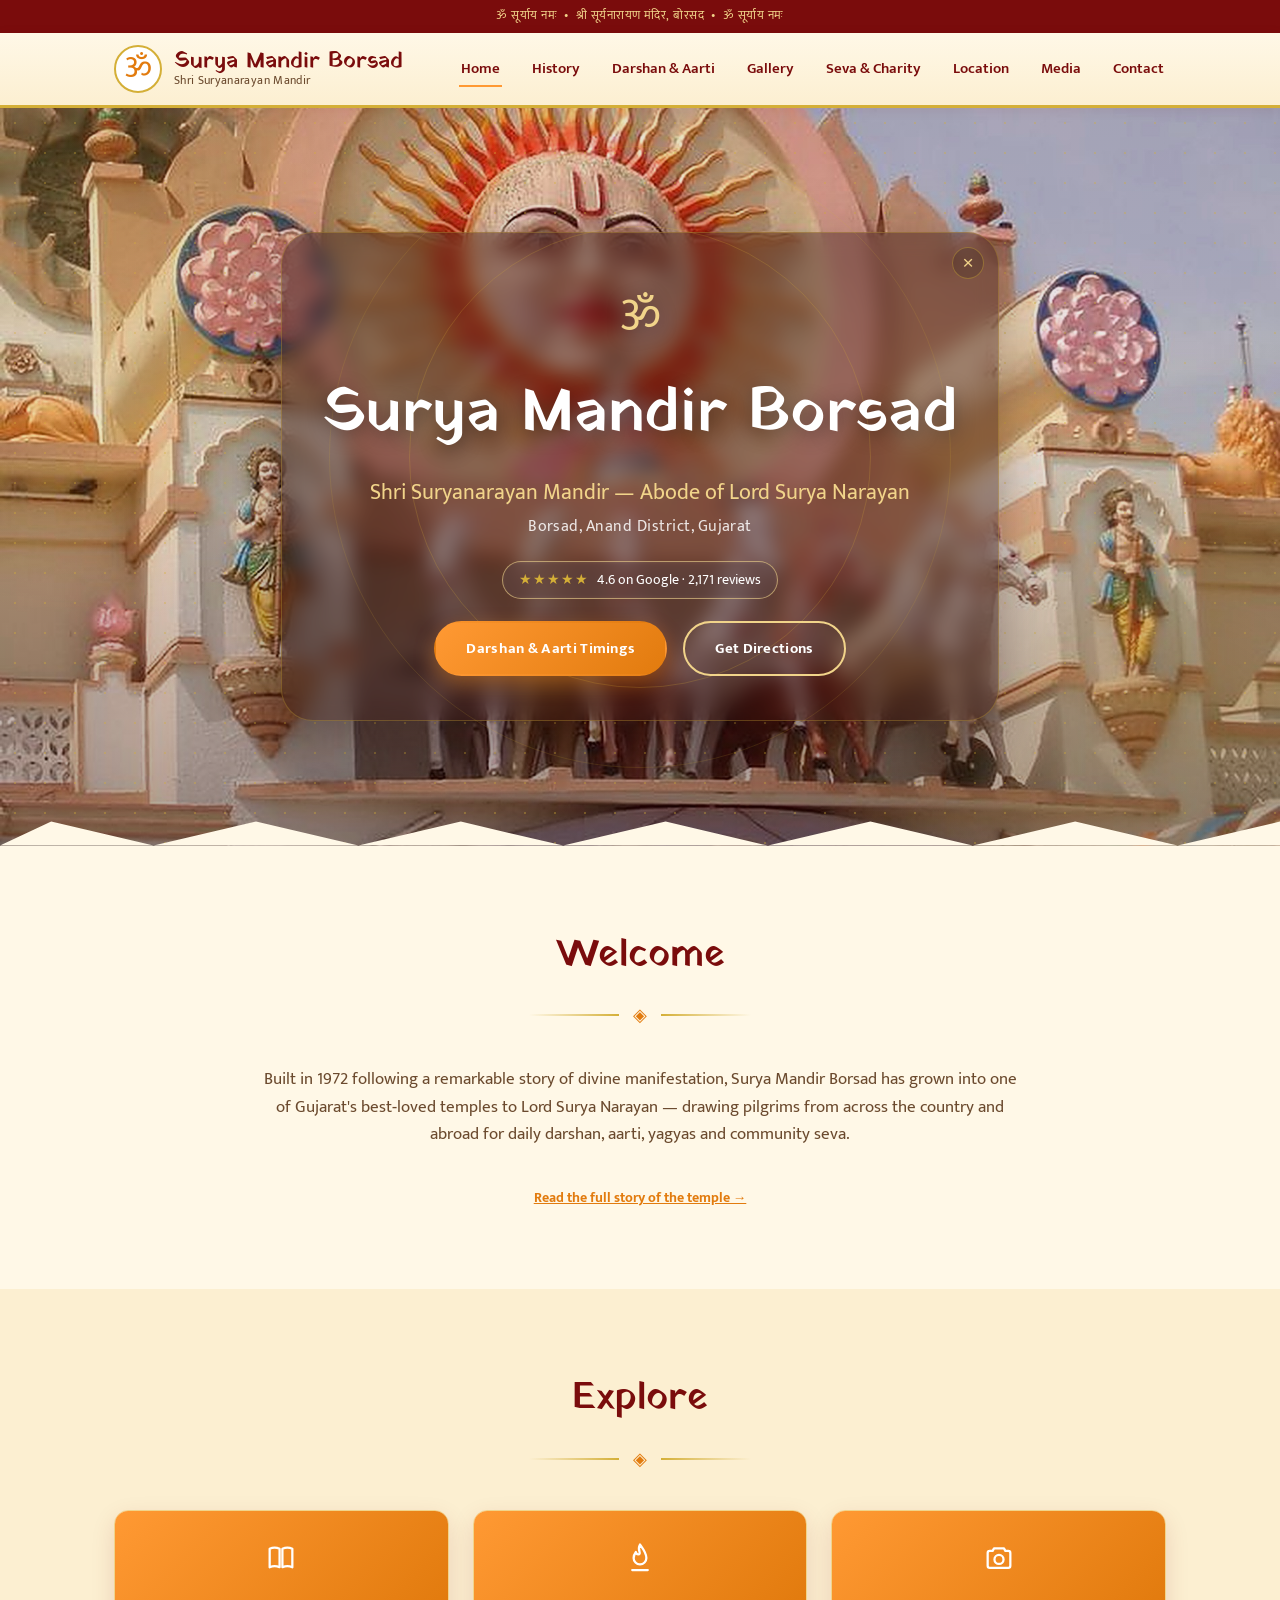
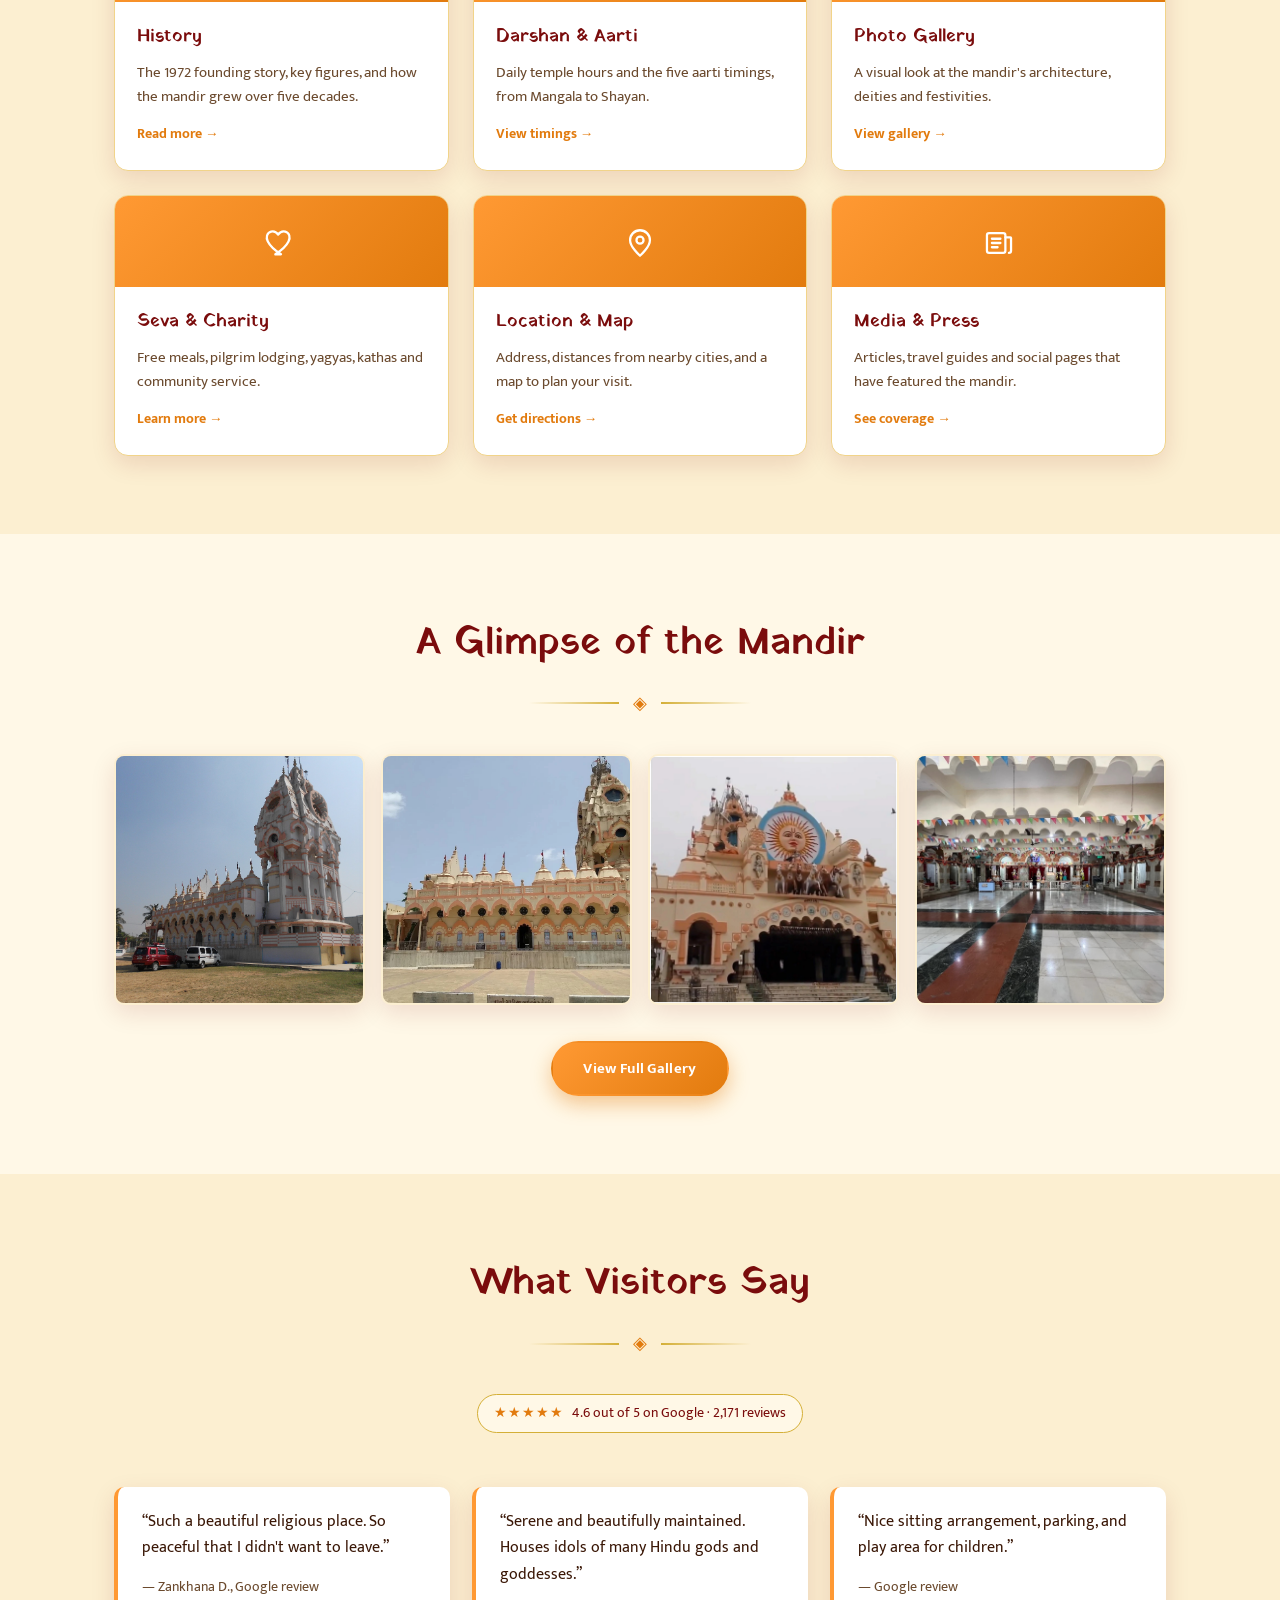
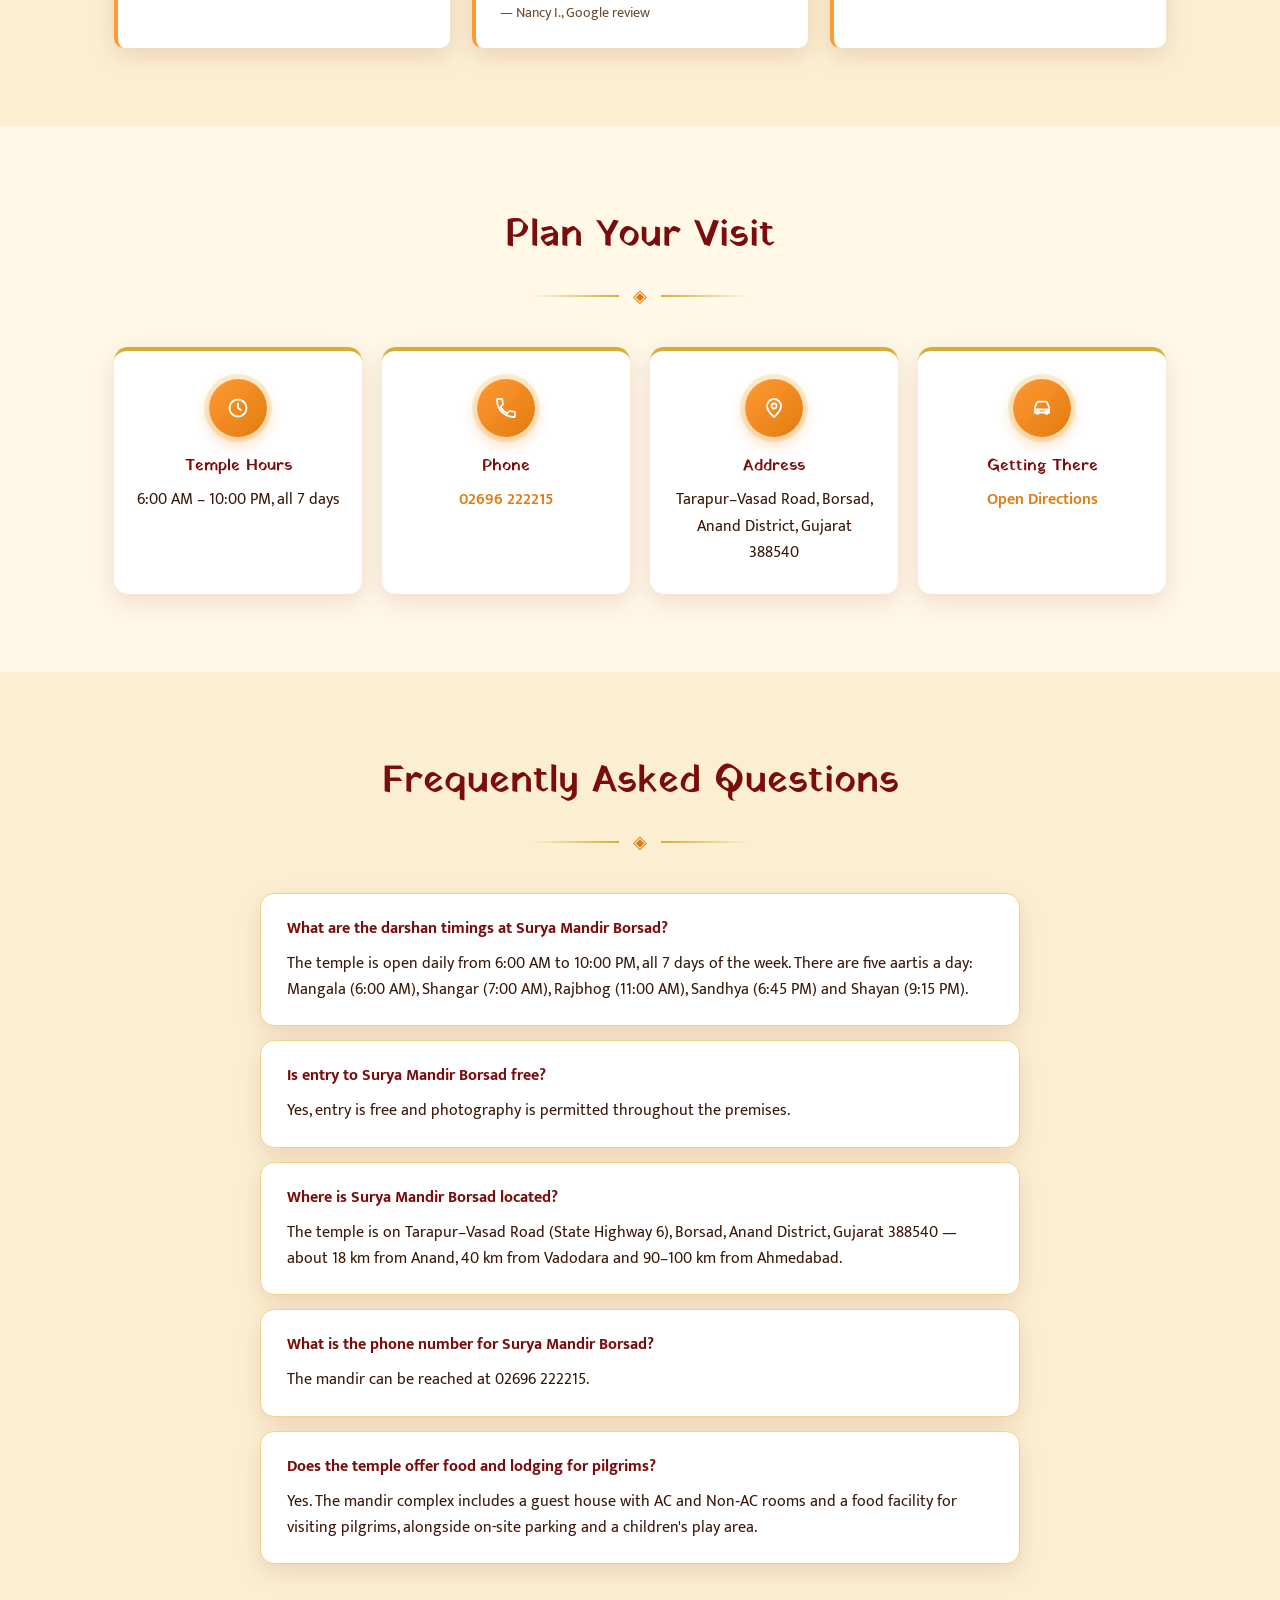
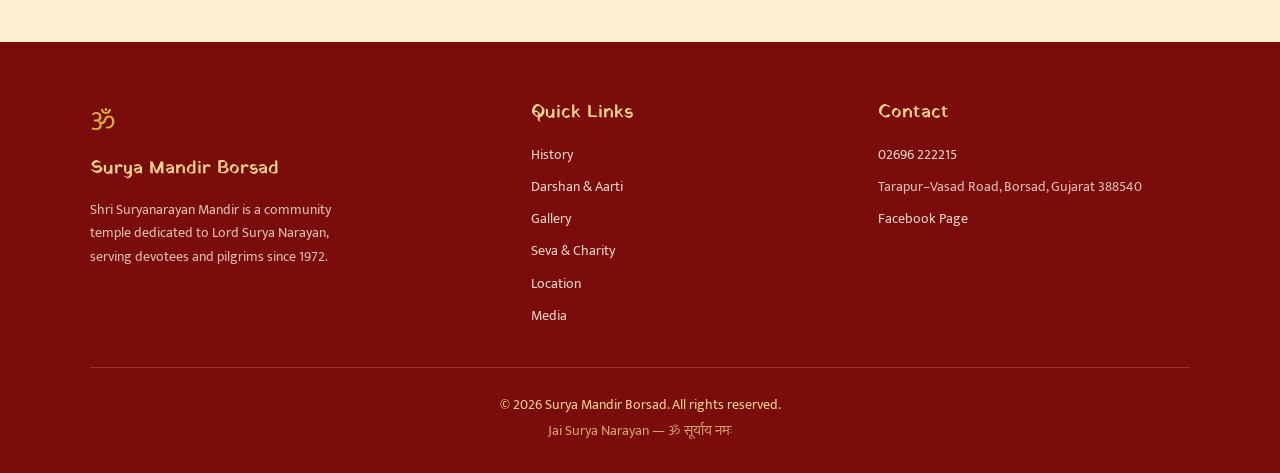
==== commit 2c3672ed: "Add comprehensive SEO: structured data, sitemap/robots.txt, OG/Twitter cards, FAQ section, app icons" ====
--- a/index.html
+++ b/index.html
@@ -5,11 +5,125 @@
 <meta name="viewport" content="width=device-width, initial-scale=1.0">
 <title>Surya Mandir Borsad | Shri Suryanarayan Temple, Borsad, Gujarat</title>
 <meta name="description" content="Official information site for Surya Mandir (Shri Suryanarayan Mandir), Borsad, Gujarat — history, darshan &amp; aarti timings, photo gallery, seva &amp; charity, location and contact details.">
+<link rel="canonical" href="https://suntempleborsad.org/">
+<meta property="og:type" content="website">
+<meta property="og:site_name" content="Surya Mandir Borsad">
+<meta property="og:title" content="Surya Mandir Borsad | Shri Suryanarayan Temple, Borsad, Gujarat">
+<meta property="og:description" content="Official information site for Surya Mandir (Shri Suryanarayan Mandir), Borsad, Gujarat — history, darshan &amp; aarti timings, photo gallery, seva &amp; charity, location and contact details.">
+<meta property="og:url" content="https://suntempleborsad.org/">
+<meta property="og:image" content="https://suntempleborsad.org/images/gallery-14.jpg">
+<meta property="og:image:width" content="1200">
+<meta property="og:image:alt" content="Surya Mandir Borsad">
+<meta property="og:locale" content="en_IN">
+<meta name="twitter:card" content="summary_large_image">
+<meta name="twitter:title" content="Surya Mandir Borsad | Shri Suryanarayan Temple, Borsad, Gujarat">
+<meta name="twitter:description" content="Official information site for Surya Mandir (Shri Suryanarayan Mandir), Borsad, Gujarat — history, darshan &amp; aarti timings, photo gallery, seva &amp; charity, location and contact details.">
+<meta name="twitter:image" content="https://suntempleborsad.org/images/gallery-14.jpg">
+<meta name="theme-color" content="#FF9933">
+<link rel="manifest" href="/manifest.json">
+<link rel="apple-touch-icon" href="/apple-touch-icon.png">
+<link rel="icon" href="/favicon.ico" sizes="32x32">
 <link rel="icon" href="data:image/svg+xml,%3Csvg xmlns='http://www.w3.org/2000/svg' viewBox='0 0 100 100'%3E%3Ccircle cx='50' cy='50' r='45' fill='%23FF9933'/%3E%3Ctext x='50' y='68' font-size='60' text-anchor='middle' fill='%23fff'%3E%E0%A5%90%3C/text%3E%3C/svg%3E">
 <link rel="preconnect" href="https://fonts.googleapis.com">
 <link rel="preconnect" href="https://fonts.gstatic.com" crossorigin>
 <link href="https://fonts.googleapis.com/css2?family=Yatra+One&family=Mukta:wght@400;500;600;700&display=swap" rel="stylesheet">
 <link rel="stylesheet" href="css/style.css">
+<script type="application/ld+json">
+{
+  "@context": "https://schema.org",
+  "@type": "HinduTemple",
+  "name": "Surya Mandir Borsad",
+  "alternateName": ["Shri Suryanarayan Mandir", "Sun Temple Borsad", "Suryanarayan Temple"],
+  "description": "Surya Mandir Borsad (Shri Suryanarayan Mandir) is a Hindu temple dedicated to Lord Surya Narayan in Borsad, Gujarat, India. Built in 1972 and registered as a public charitable trust in 1977.",
+  "url": "https://suntempleborsad.org/",
+  "image": [
+    "https://suntempleborsad.org/images/gallery-14.jpg",
+    "https://suntempleborsad.org/images/gallery-1.jpg",
+    "https://suntempleborsad.org/images/gallery-3.jpg"
+  ],
+  "telephone": "+91-2696-222215",
+  "address": {
+    "@type": "PostalAddress",
+    "streetAddress": "Tarapur-Vasad Road (SH-6)",
+    "addressLocality": "Borsad",
+    "addressRegion": "Gujarat",
+    "postalCode": "388540",
+    "addressCountry": "IN"
+  },
+  "geo": {
+    "@type": "GeoCoordinates",
+    "latitude": 22.414205,
+    "longitude": 72.906421
+  },
+  "openingHoursSpecification": {
+    "@type": "OpeningHoursSpecification",
+    "dayOfWeek": ["Monday", "Tuesday", "Wednesday", "Thursday", "Friday", "Saturday", "Sunday"],
+    "opens": "06:00",
+    "closes": "22:00"
+  },
+  "isAccessibleForFree": true,
+  "aggregateRating": {
+    "@type": "AggregateRating",
+    "ratingValue": "4.6",
+    "reviewCount": "2171",
+    "bestRating": "5",
+    "worstRating": "1"
+  },
+  "sameAs": [
+    "https://www.facebook.com/309274236189976",
+    "https://www.google.com/maps/search/?api=1&query=Sun+Temple+Borsad+Gujarat",
+    "https://commons.wikimedia.org/wiki/File:Sun_Temple,_Borsad.jpg"
+  ]
+}
+</script>
+<script type="application/ld+json">
+{
+  "@context": "https://schema.org",
+  "@type": "FAQPage",
+  "mainEntity": [
+    {
+      "@type": "Question",
+      "name": "What are the darshan timings at Surya Mandir Borsad?",
+      "acceptedAnswer": {
+        "@type": "Answer",
+        "text": "The temple is open daily from 6:00 AM to 10:00 PM, all 7 days of the week. There are five aartis a day: Mangala (6:00 AM), Shangar (7:00 AM), Rajbhog (11:00 AM), Sandhya (6:45 PM) and Shayan (9:15 PM)."
+      }
+    },
+    {
+      "@type": "Question",
+      "name": "Is entry to Surya Mandir Borsad free?",
+      "acceptedAnswer": {
+        "@type": "Answer",
+        "text": "Yes, entry is free and photography is permitted throughout the premises."
+      }
+    },
+    {
+      "@type": "Question",
+      "name": "Where is Surya Mandir Borsad located?",
+      "acceptedAnswer": {
+        "@type": "Answer",
+        "text": "The temple is on Tarapur-Vasad Road (State Highway 6), Borsad, Anand District, Gujarat 388540, about 18 km from Anand, 40 km from Vadodara and 90-100 km from Ahmedabad."
+      }
+    },
+    {
+      "@type": "Question",
+      "name": "What is the phone number for Surya Mandir Borsad?",
+      "acceptedAnswer": {
+        "@type": "Answer",
+        "text": "The mandir can be reached at 02696 222215."
+      }
+    },
+    {
+      "@type": "Question",
+      "name": "Does the temple offer food and lodging for pilgrims?",
+      "acceptedAnswer": {
+        "@type": "Answer",
+        "text": "Yes. The mandir complex includes a guest house with AC and Non-AC rooms and a food facility for visiting pilgrims, alongside on-site parking and a children's play area."
+      }
+    }
+  ]
+}
+</script>
 </head>
 <body>
 
@@ -213,6 +327,35 @@
     </div>
   </section>
 
+  <section class="section section-alt">
+    <div class="section-inner">
+      <h2 class="section-title text-center"><span>Frequently Asked Questions</span></h2>
+      <div class="divider" aria-hidden="true"><span>&#x25C8;</span></div>
+      <div class="faq-list">
+        <div class="faq-item">
+          <h3>What are the darshan timings at Surya Mandir Borsad?</h3>
+          <p>The temple is open daily from 6:00 AM to 10:00 PM, all 7 days of the week. There are five aartis a day: Mangala (6:00 AM), Shangar (7:00 AM), Rajbhog (11:00 AM), Sandhya (6:45 PM) and Shayan (9:15 PM).</p>
+        </div>
+        <div class="faq-item">
+          <h3>Is entry to Surya Mandir Borsad free?</h3>
+          <p>Yes, entry is free and photography is permitted throughout the premises.</p>
+        </div>
+        <div class="faq-item">
+          <h3>Where is Surya Mandir Borsad located?</h3>
+          <p>The temple is on Tarapur&ndash;Vasad Road (State Highway 6), Borsad, Anand District, Gujarat 388540 &mdash; about 18 km from Anand, 40 km from Vadodara and 90&ndash;100 km from Ahmedabad.</p>
+        </div>
+        <div class="faq-item">
+          <h3>What is the phone number for Surya Mandir Borsad?</h3>
+          <p>The mandir can be reached at 02696 222215.</p>
+        </div>
+        <div class="faq-item">
+          <h3>Does the temple offer food and lodging for pilgrims?</h3>
+          <p>Yes. The mandir complex includes a guest house with AC and Non&#8209;AC rooms and a food facility for visiting pilgrims, alongside on-site parking and a children's play area.</p>
+        </div>
+      </div>
+    </div>
+  </section>
+
 </main>
 
 <footer class="site-footer">
@@ -253,6 +396,6 @@
   <img id="lightboxImg" src="" alt="">
 </div>
 
-<script src="js/script.js?v=2"></script>
+<script src="js/script.js?v=3"></script>
 </body>
 </html>
--- a/css/style.css
+++ b/css/style.css
@@ -1192,6 +1192,36 @@
   cursor: pointer;
 }
 
+/* ---------- FAQ ---------- */
+.faq-list {
+  max-width: 760px;
+  margin: 0 auto;
+  display: flex;
+  flex-direction: column;
+  gap: 14px;
+}
+
+.faq-item {
+  background: var(--white);
+  border: 1px solid var(--gold-light);
+  border-radius: var(--radius);
+  padding: 22px 26px;
+  box-shadow: var(--shadow-soft);
+}
+
+.faq-item h3 {
+  font-family: var(--font-body);
+  font-weight: 700;
+  font-size: 1.02rem;
+  color: var(--maroon);
+  margin: 0 0 8px;
+}
+
+.faq-item p {
+  margin: 0;
+  color: var(--ink);
+}
+
 /* ---------- Scroll reveal ---------- */
 .reveal {
   opacity: 0;
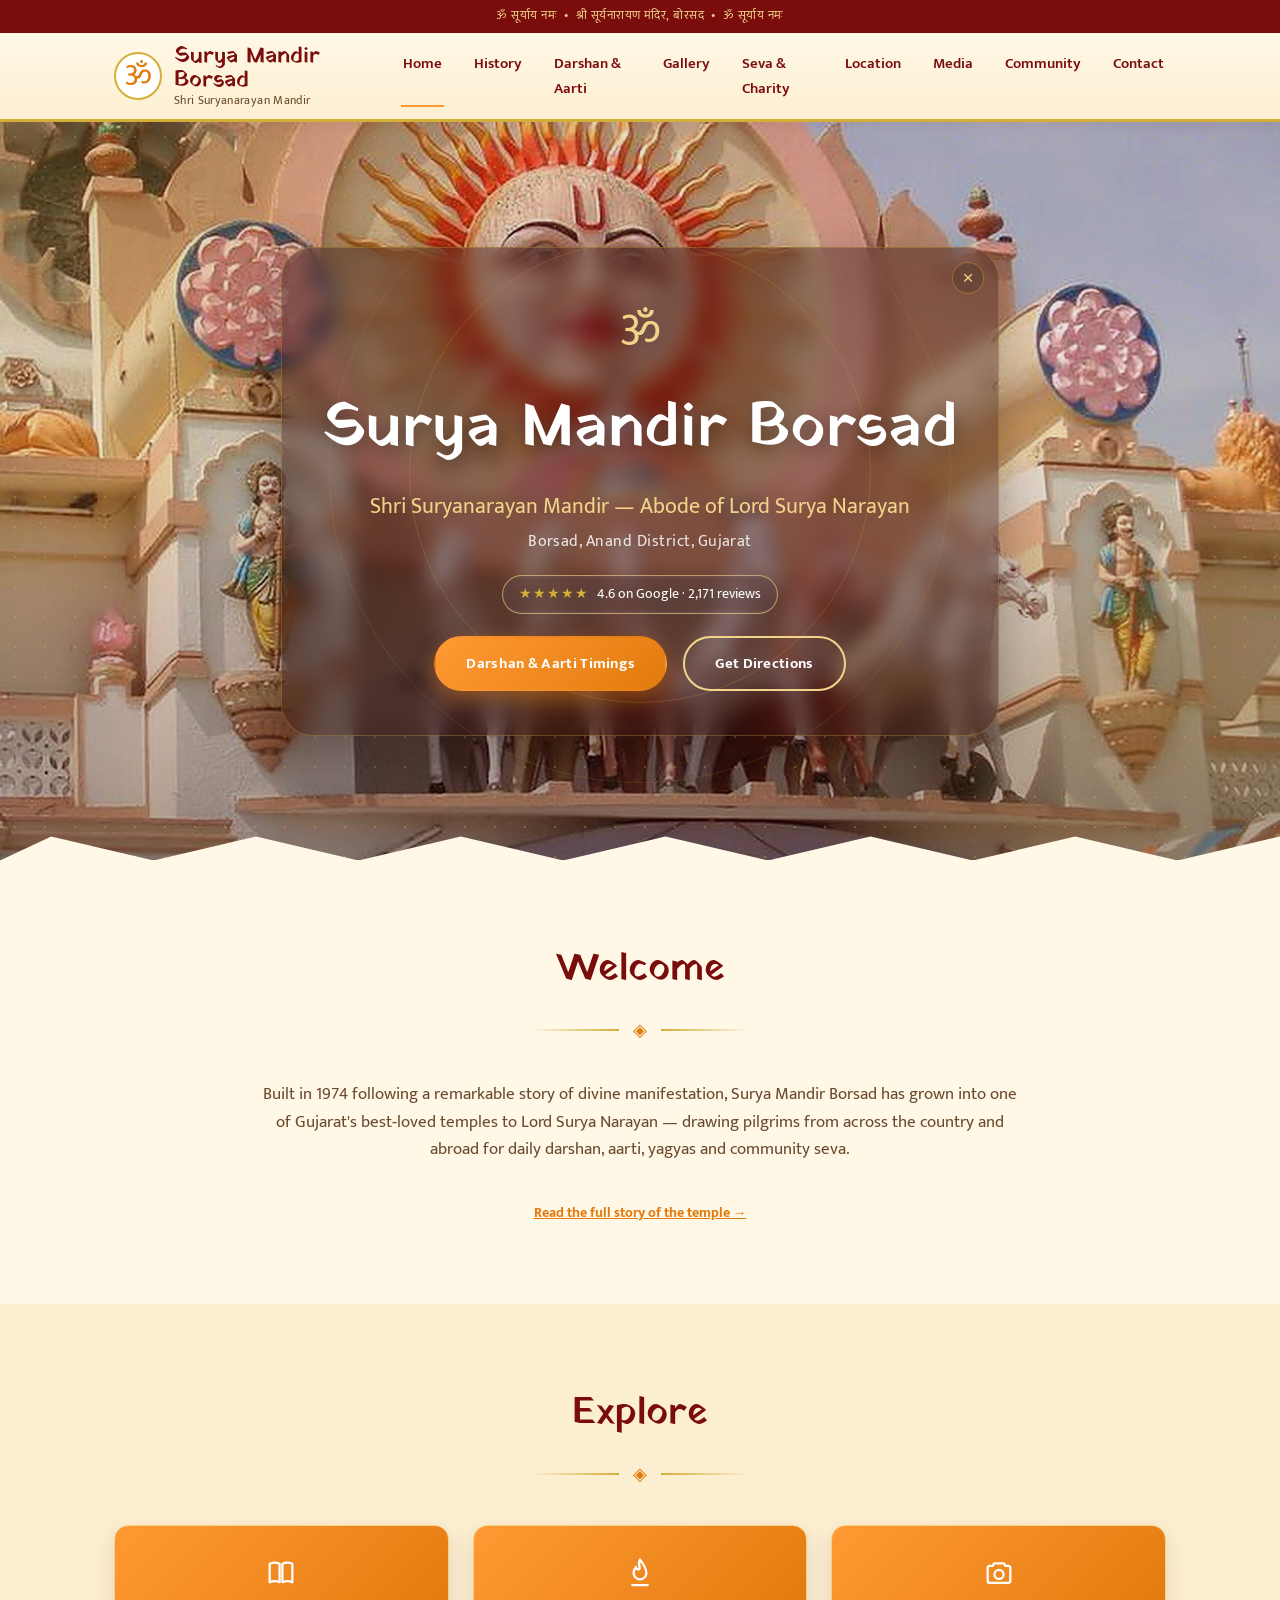
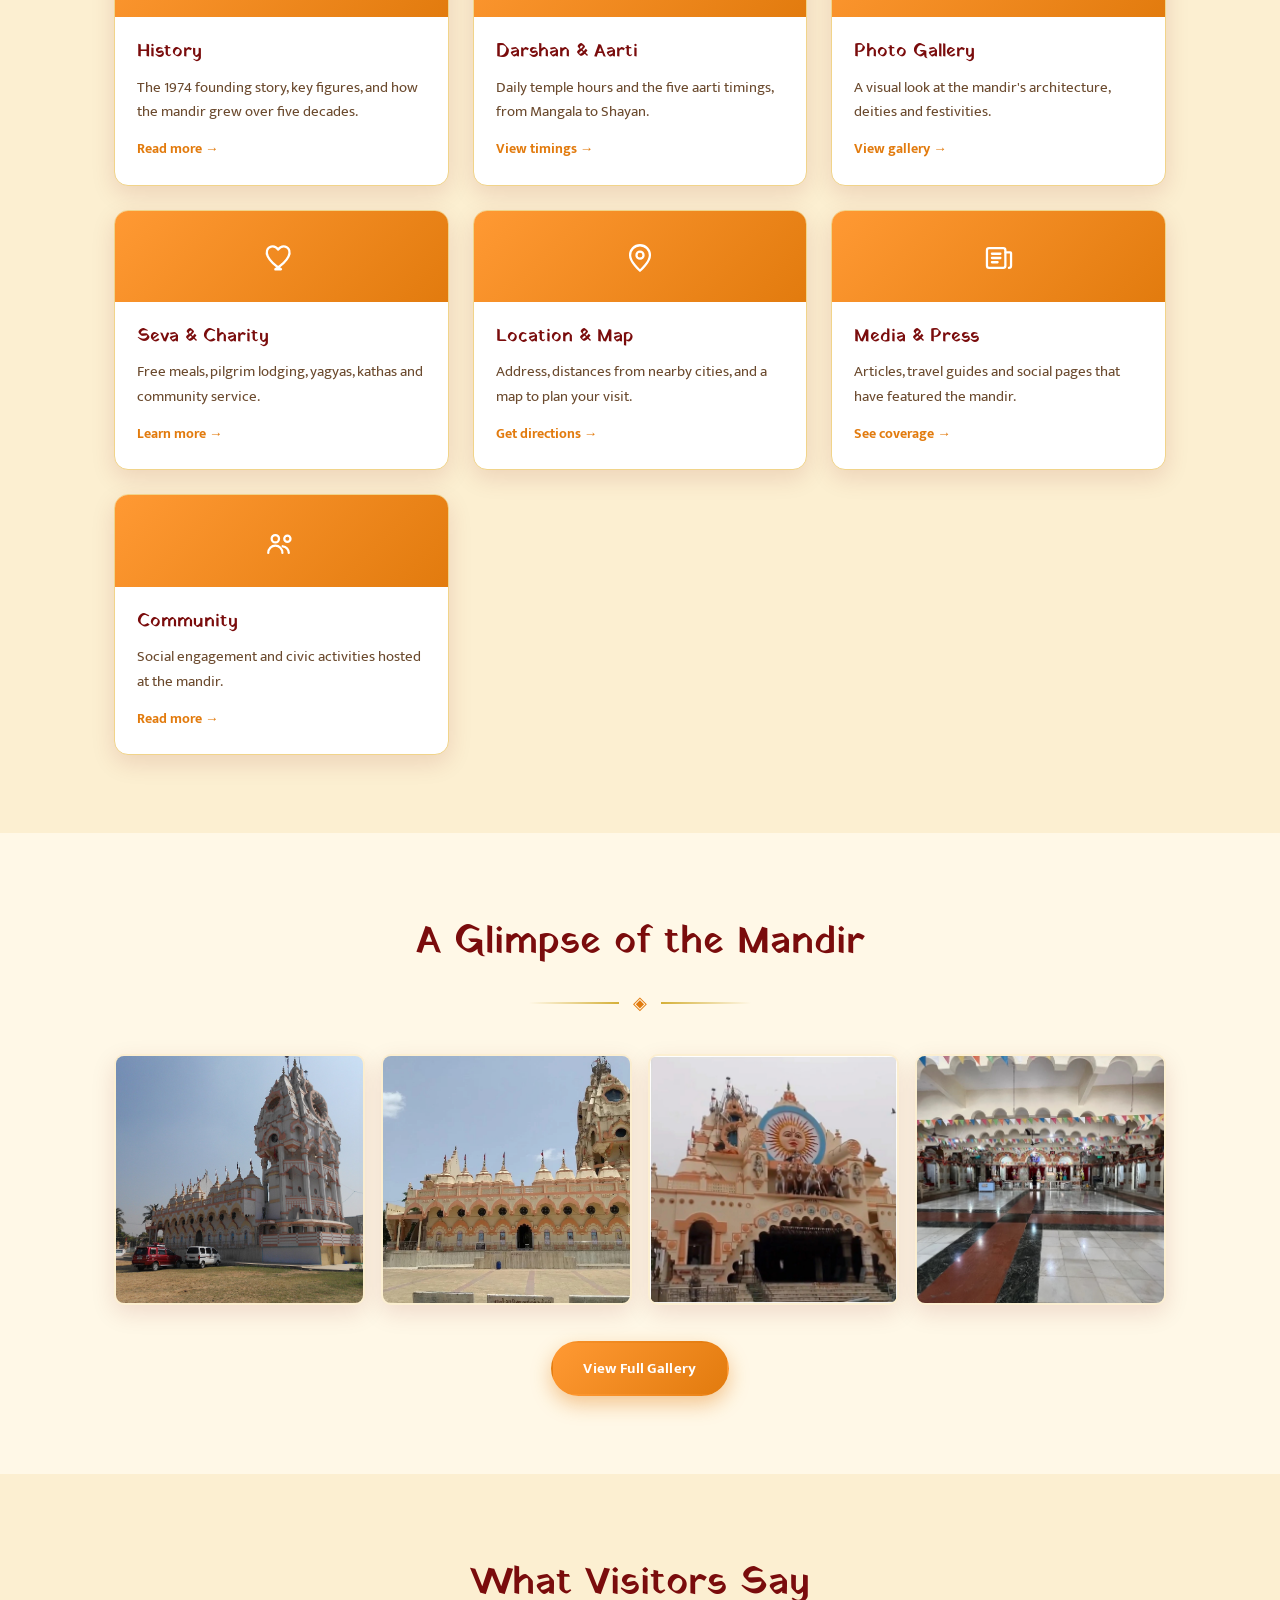
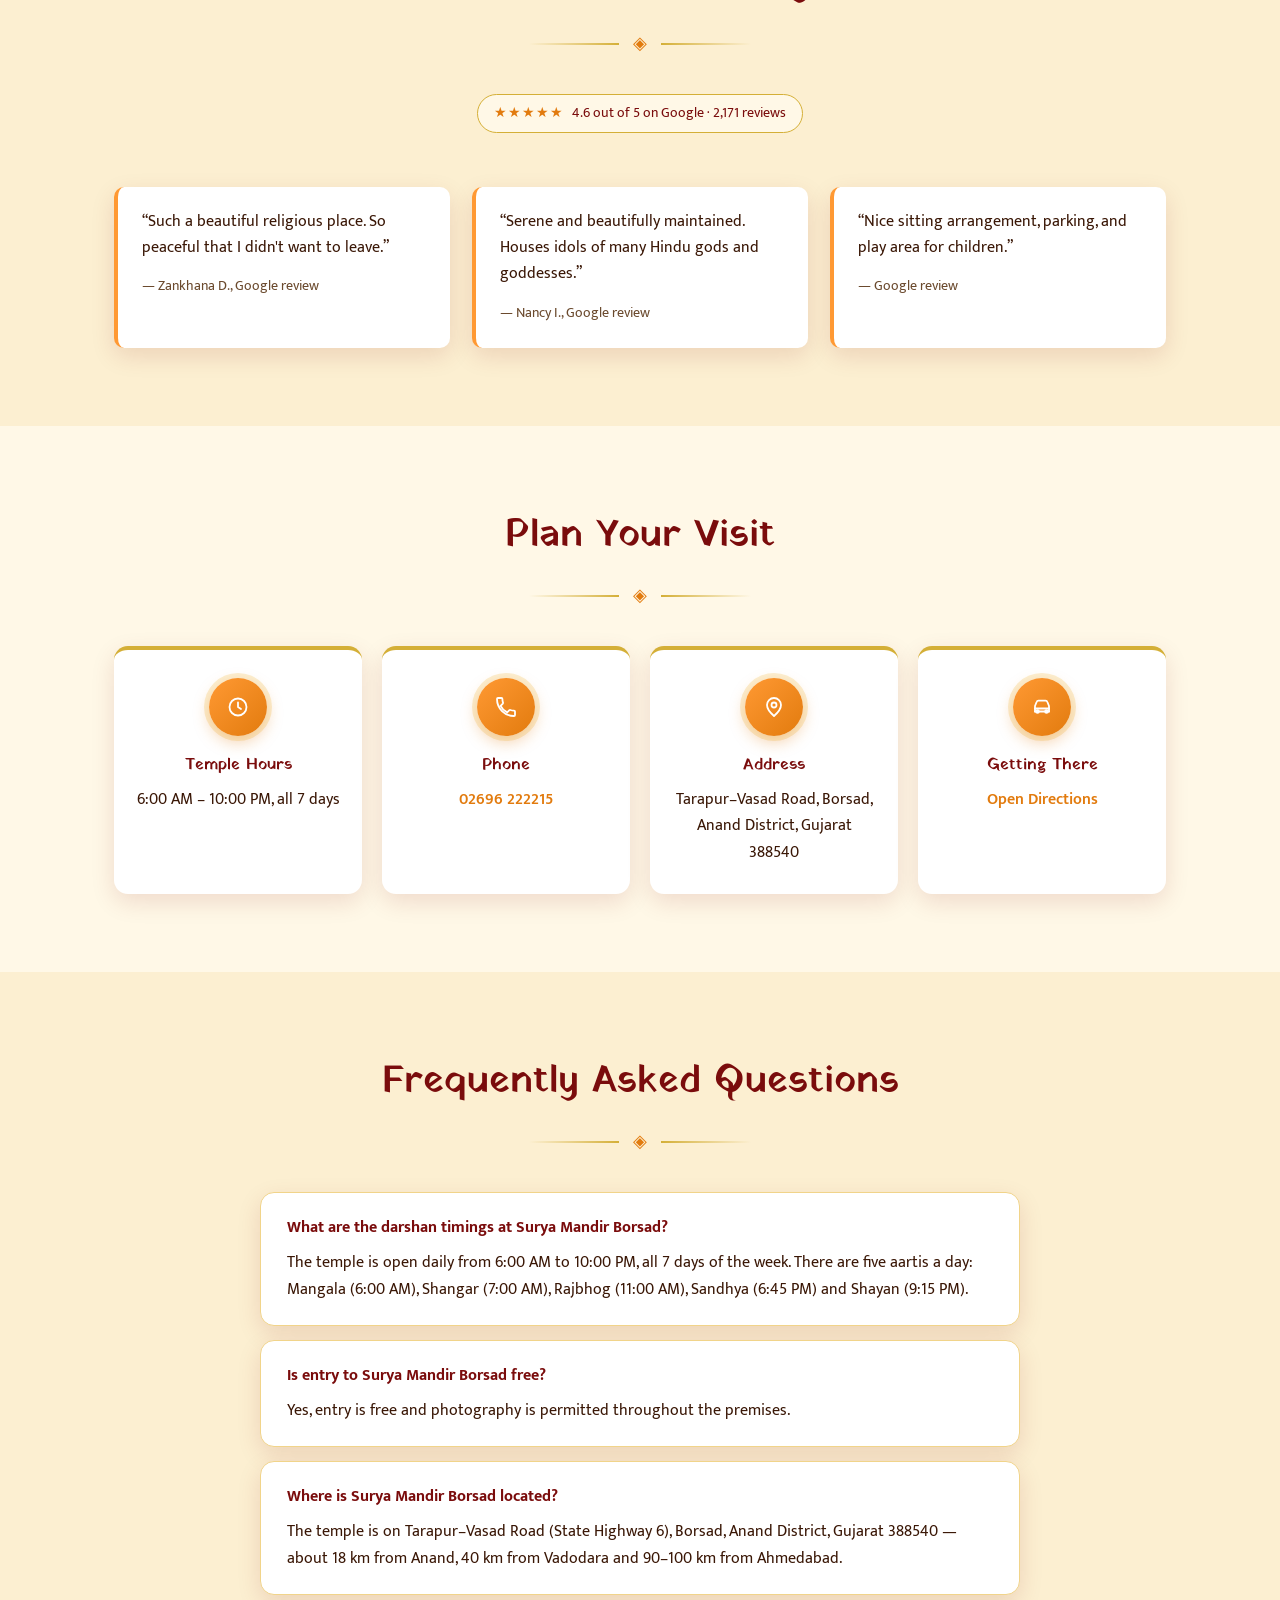
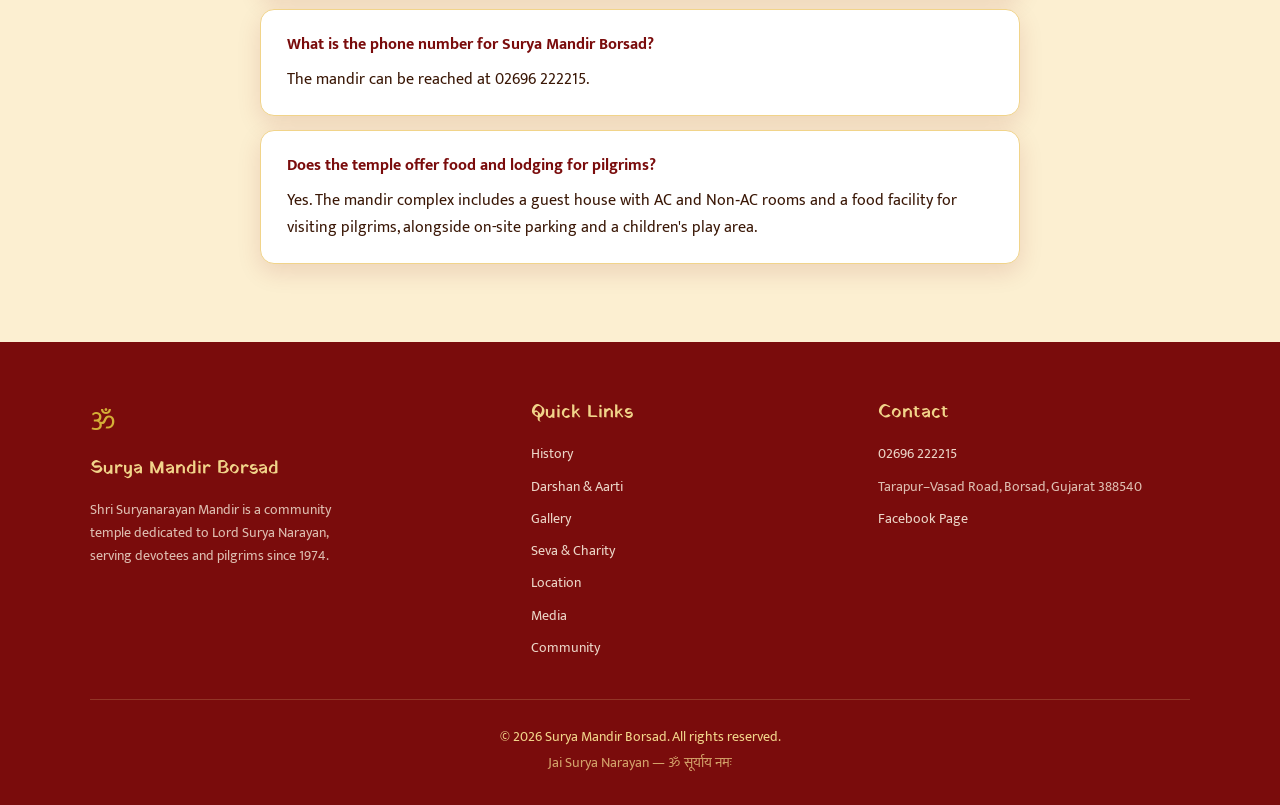
==== commit 2ac1d81e: "Update history timeline dates, simplify founding story, add Community page Divine manifestation now " ====
--- a/index.html
+++ b/index.html
@@ -34,7 +34,7 @@
   "@type": "HinduTemple",
   "name": "Surya Mandir Borsad",
   "alternateName": ["Shri Suryanarayan Mandir", "Sun Temple Borsad", "Suryanarayan Temple"],
-  "description": "Surya Mandir Borsad (Shri Suryanarayan Mandir) is a Hindu temple dedicated to Lord Surya Narayan in Borsad, Gujarat, India. Built in 1972 and registered as a public charitable trust in 1977.",
+  "description": "Surya Mandir Borsad (Shri Suryanarayan Mandir) is a Hindu temple dedicated to Lord Surya Narayan in Borsad, Gujarat, India. Built in 1974 and registered as a public charitable trust in 1977.",
   "url": "https://suntempleborsad.org/",
   "image": [
     "https://suntempleborsad.org/images/gallery-14.jpg",
@@ -149,6 +149,7 @@
       <a href="seva.html">Seva &amp; Charity</a>
       <a href="location.html">Location</a>
       <a href="media.html">Media</a>
+      <a href="community.html">Community</a>
       <a href="contact.html">Contact</a>
     </nav>
   </div>
@@ -182,7 +183,7 @@
       <h2 class="section-title"><span>Welcome</span></h2>
       <div class="divider" aria-hidden="true"><span>&#x25C8;</span></div>
       <p class="section-lead" style="max-width:760px;">
-        Built in 1972 following a remarkable story of divine manifestation, Surya Mandir Borsad has
+        Built in 1974 following a remarkable story of divine manifestation, Surya Mandir Borsad has
         grown into one of Gujarat's best&#8209;loved temples to Lord Surya Narayan &mdash; drawing pilgrims
         from across the country and abroad for daily darshan, aarti, yagyas and community seva.
       </p>
@@ -200,7 +201,7 @@
           <div class="teaser-card-icon"><svg class="icon-svg" viewBox="0 0 24 24" fill="none" stroke="currentColor" stroke-width="1.6" stroke-linecap="round" stroke-linejoin="round" aria-hidden="true"><path d="M4 5.5c2.2-1 4.8-1 7 0v13c-2.2-1-4.8-1-7 0v-13z"/><path d="M20 5.5c-2.2-1-4.8-1-7 0v13c2.2-1 4.8-1 7 0v-13z"/></svg></div>
           <div class="teaser-card-body">
             <h3>History</h3>
-            <p>The 1972 founding story, key figures, and how the mandir grew over five decades.</p>
+            <p>The 1974 founding story, key figures, and how the mandir grew over five decades.</p>
             <span class="teaser-link">Read more &rarr;</span>
           </div>
         </a>
@@ -242,6 +243,14 @@
             <h3>Media &amp; Press</h3>
             <p>Articles, travel guides and social pages that have featured the mandir.</p>
             <span class="teaser-link">See coverage &rarr;</span>
+          </div>
+        </a>
+        <a class="teaser-card" href="community.html">
+          <div class="teaser-card-icon"><svg class="icon-svg" viewBox="0 0 24 24" fill="none" stroke="currentColor" stroke-width="1.6" stroke-linecap="round" stroke-linejoin="round" aria-hidden="true"><circle cx="8" cy="9" r="2.6"/><circle cx="16.5" cy="9" r="2.2"/><path d="M3 19c0-2.9 2.2-5.2 5-5.2s5 2.3 5 5.2"/><path d="M13.2 14.3c2.5.2 4.3 2.3 4.3 4.7"/></svg></div>
+          <div class="teaser-card-body">
+            <h3>Community</h3>
+            <p>Social engagement and civic activities hosted at the mandir.</p>
+            <span class="teaser-link">Read more &rarr;</span>
           </div>
         </a>
       </div>
@@ -363,7 +372,7 @@
     <div class="footer-col footer-about">
       <div class="footer-om" aria-hidden="true">&#x0950;</div>
       <h4>Surya Mandir Borsad</h4>
-      <p>Shri Suryanarayan Mandir is a community temple dedicated to Lord Surya Narayan, serving devotees and pilgrims since 1972.</p>
+      <p>Shri Suryanarayan Mandir is a community temple dedicated to Lord Surya Narayan, serving devotees and pilgrims since 1974.</p>
     </div>
     <div class="footer-col">
       <h4>Quick Links</h4>
@@ -374,6 +383,7 @@
         <li><a href="seva.html">Seva &amp; Charity</a></li>
         <li><a href="location.html">Location</a></li>
         <li><a href="media.html">Media</a></li>
+        <li><a href="community.html">Community</a></li>
       </ul>
     </div>
     <div class="footer-col">
--- a/css/style.css
+++ b/css/style.css
@@ -986,6 +986,57 @@
 
 .seva-card p { margin: 0; color: var(--ink); font-size: 0.96rem; }
 
+/* ---------- Community / social engagement page ---------- */
+.event-card {
+  display: flex;
+  flex-wrap: wrap;
+  align-items: flex-start;
+  gap: 30px;
+  background: var(--white);
+  border-radius: var(--radius);
+  padding: 28px;
+  box-shadow: var(--shadow-soft);
+  border-top: 4px solid var(--saffron);
+  max-width: 900px;
+  margin: 0 auto;
+}
+
+.event-card-media { flex: 0 0 auto; margin: 0 auto; }
+
+.event-card-body { flex: 1 1 280px; min-width: 240px; }
+
+.event-date {
+  display: inline-block;
+  font-size: 0.8rem;
+  font-weight: 600;
+  letter-spacing: 0.02em;
+  color: var(--saffron-dark);
+  background: var(--ivory-dark);
+  border: 1px solid var(--gold-light);
+  padding: 4px 14px;
+  border-radius: 999px;
+  margin-bottom: 12px;
+}
+
+.event-card-body h3 { font-size: 1.3rem; margin: 0 0 12px; }
+
+.event-card-body p { margin: 0 0 14px; color: var(--ink); }
+
+.event-watch-link {
+  display: inline-flex;
+  align-items: center;
+  gap: 6px;
+  font-weight: 600;
+  color: var(--saffron-dark);
+  text-decoration: none;
+}
+
+.event-watch-link:hover { text-decoration: underline; }
+
+@media (max-width: 560px) {
+  .event-card { padding: 22px 18px; }
+}
+
 /* ---------- Media / press page ---------- */
 .media-list {
   display: flex;
@@ -1144,6 +1195,27 @@
 }
 
 .video-wrapper iframe {
+  position: absolute;
+  inset: 0;
+  width: 100%;
+  height: 100%;
+  border: 0;
+}
+
+.video-wrapper-vertical {
+  position: relative;
+  width: 267px;
+  max-width: 100%;
+  margin: 0 auto;
+  aspect-ratio: 9 / 16;
+  border-radius: var(--radius);
+  overflow: hidden;
+  box-shadow: var(--shadow-strong);
+  border: 3px solid var(--white);
+  outline: 1px solid var(--gold-light);
+}
+
+.video-wrapper-vertical iframe {
   position: absolute;
   inset: 0;
   width: 100%;
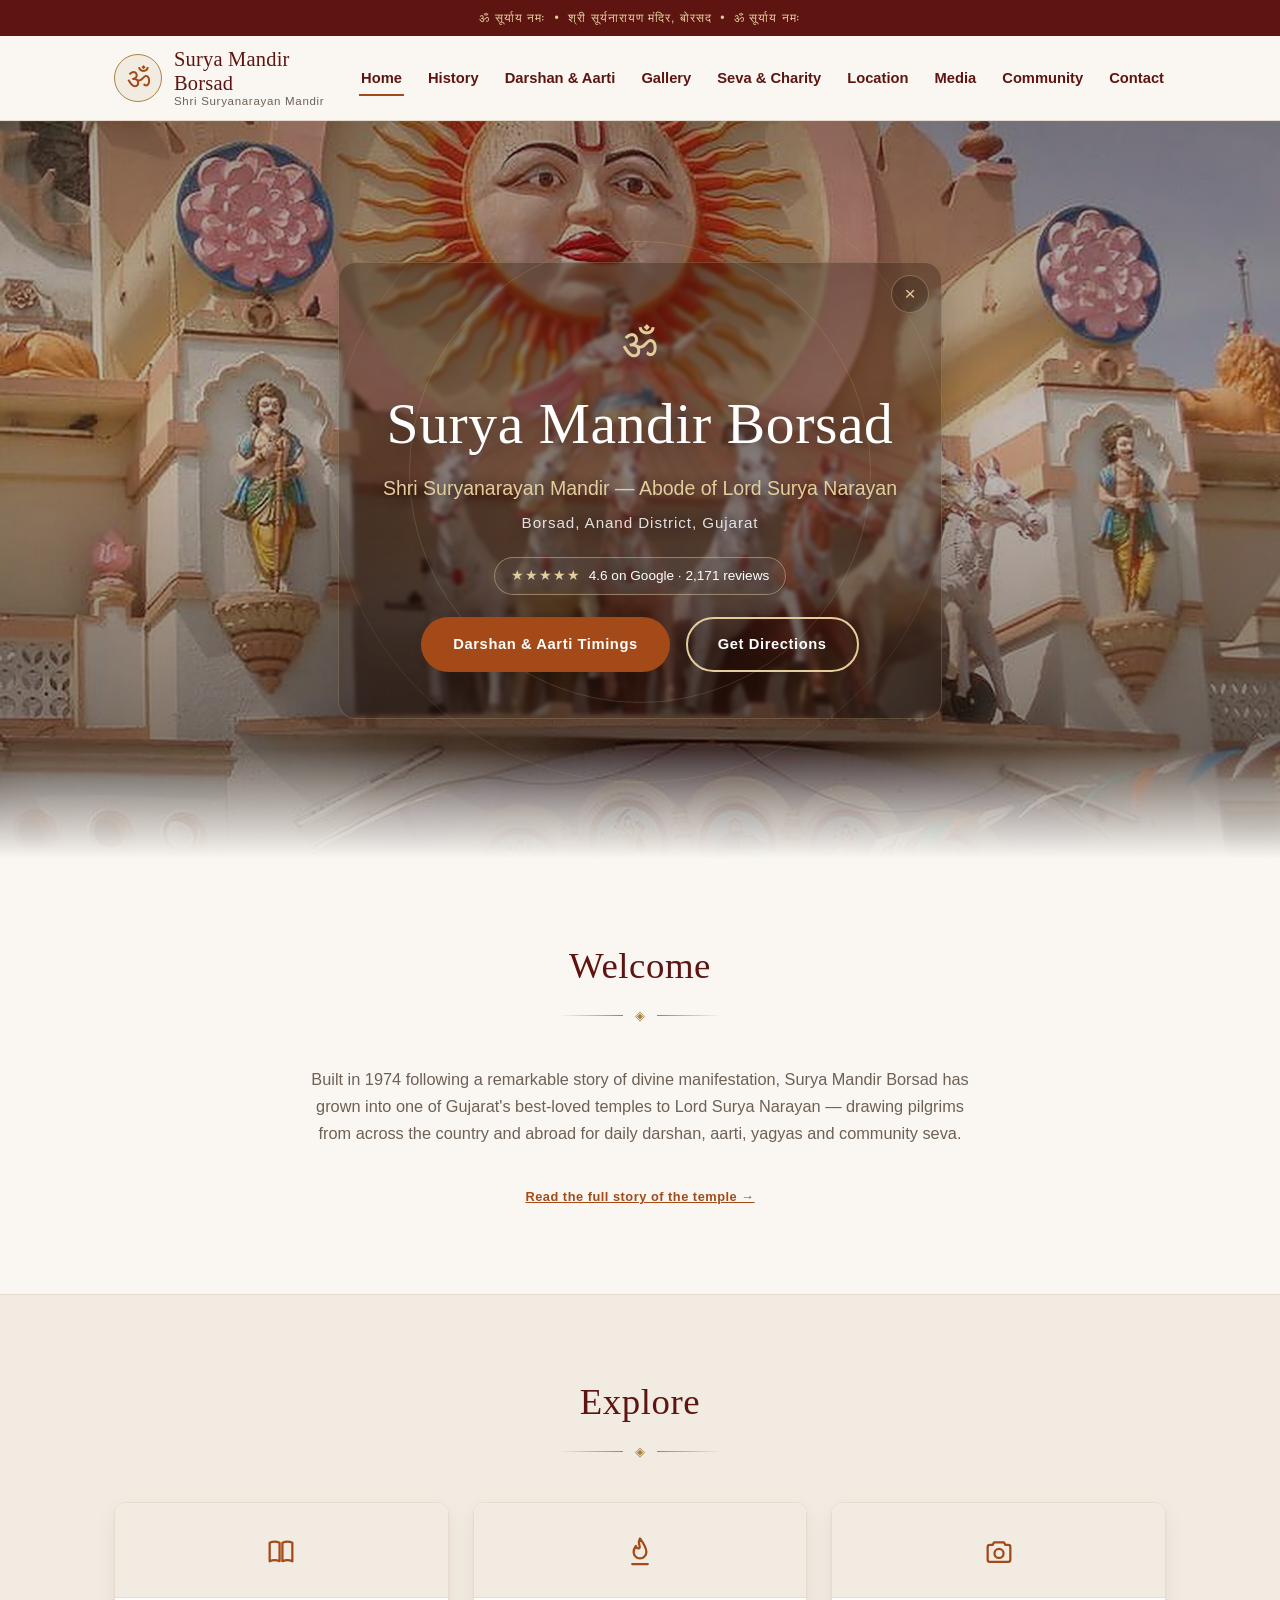
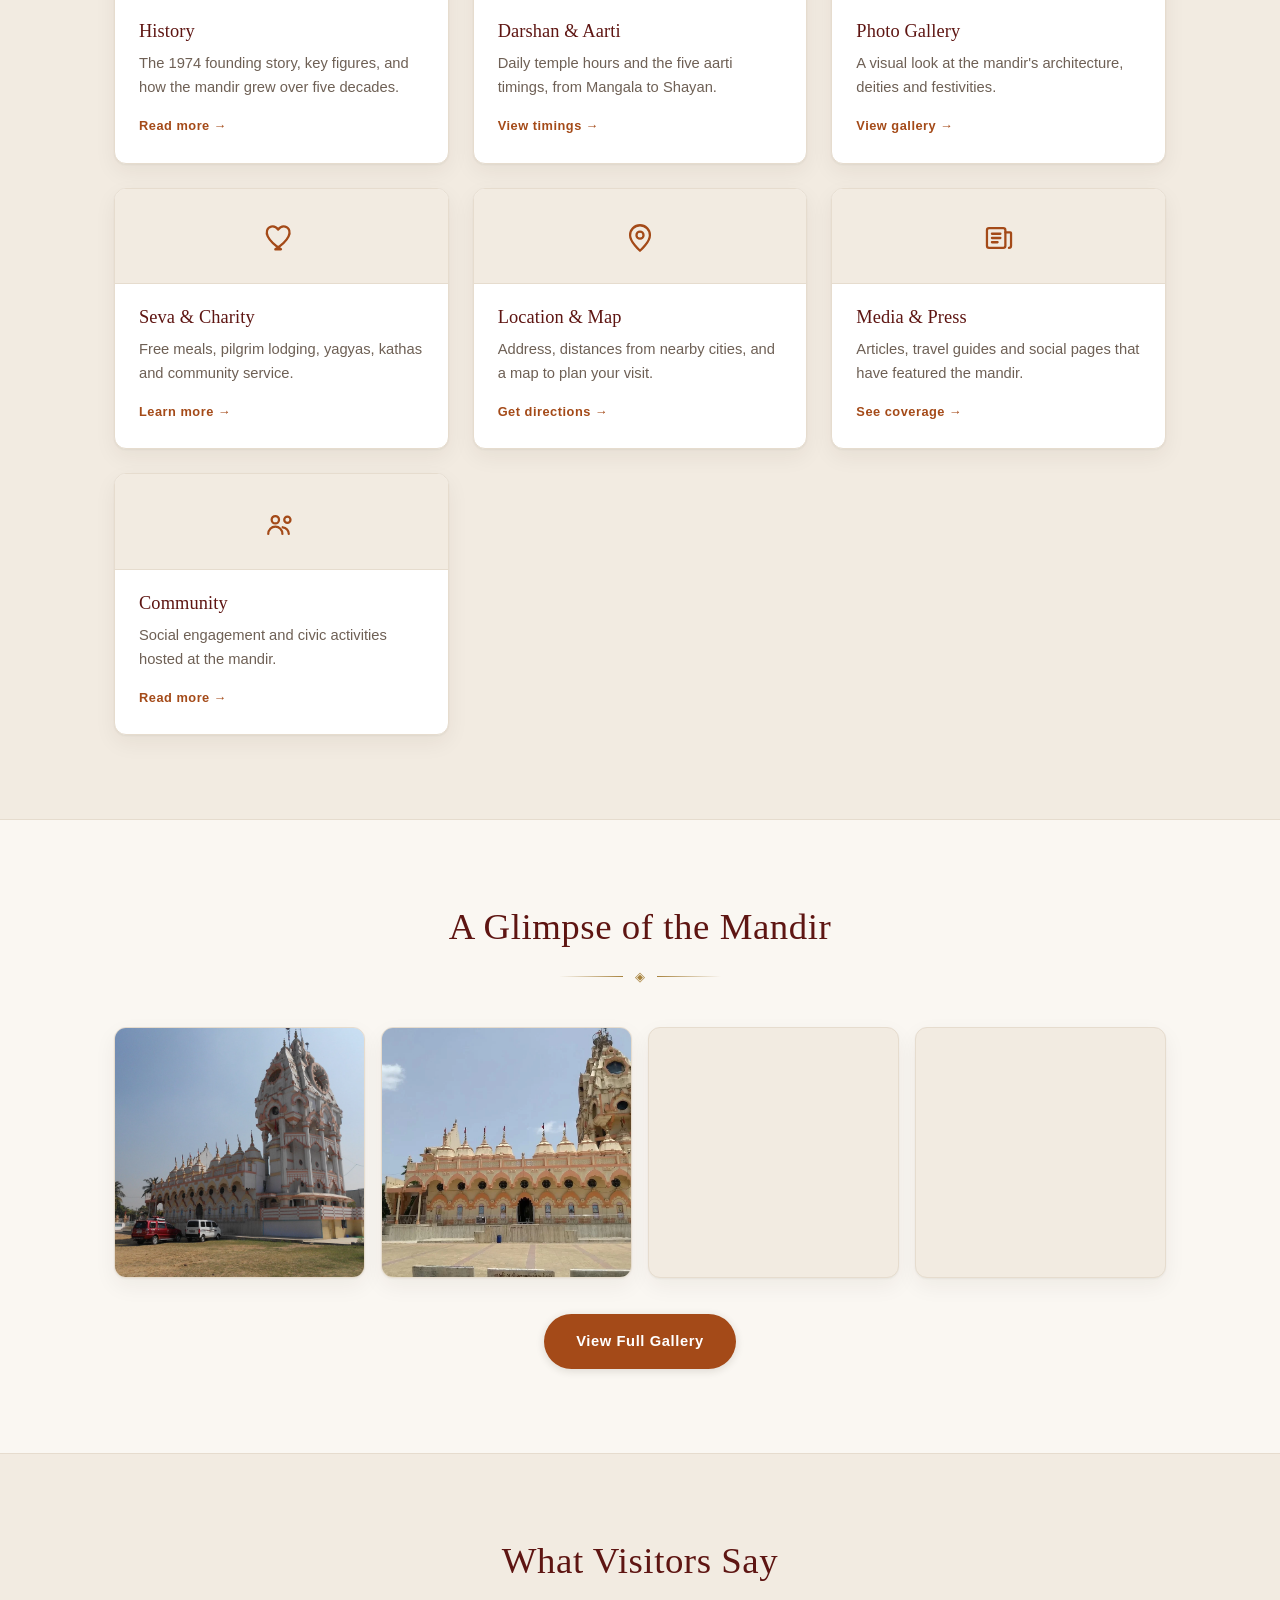
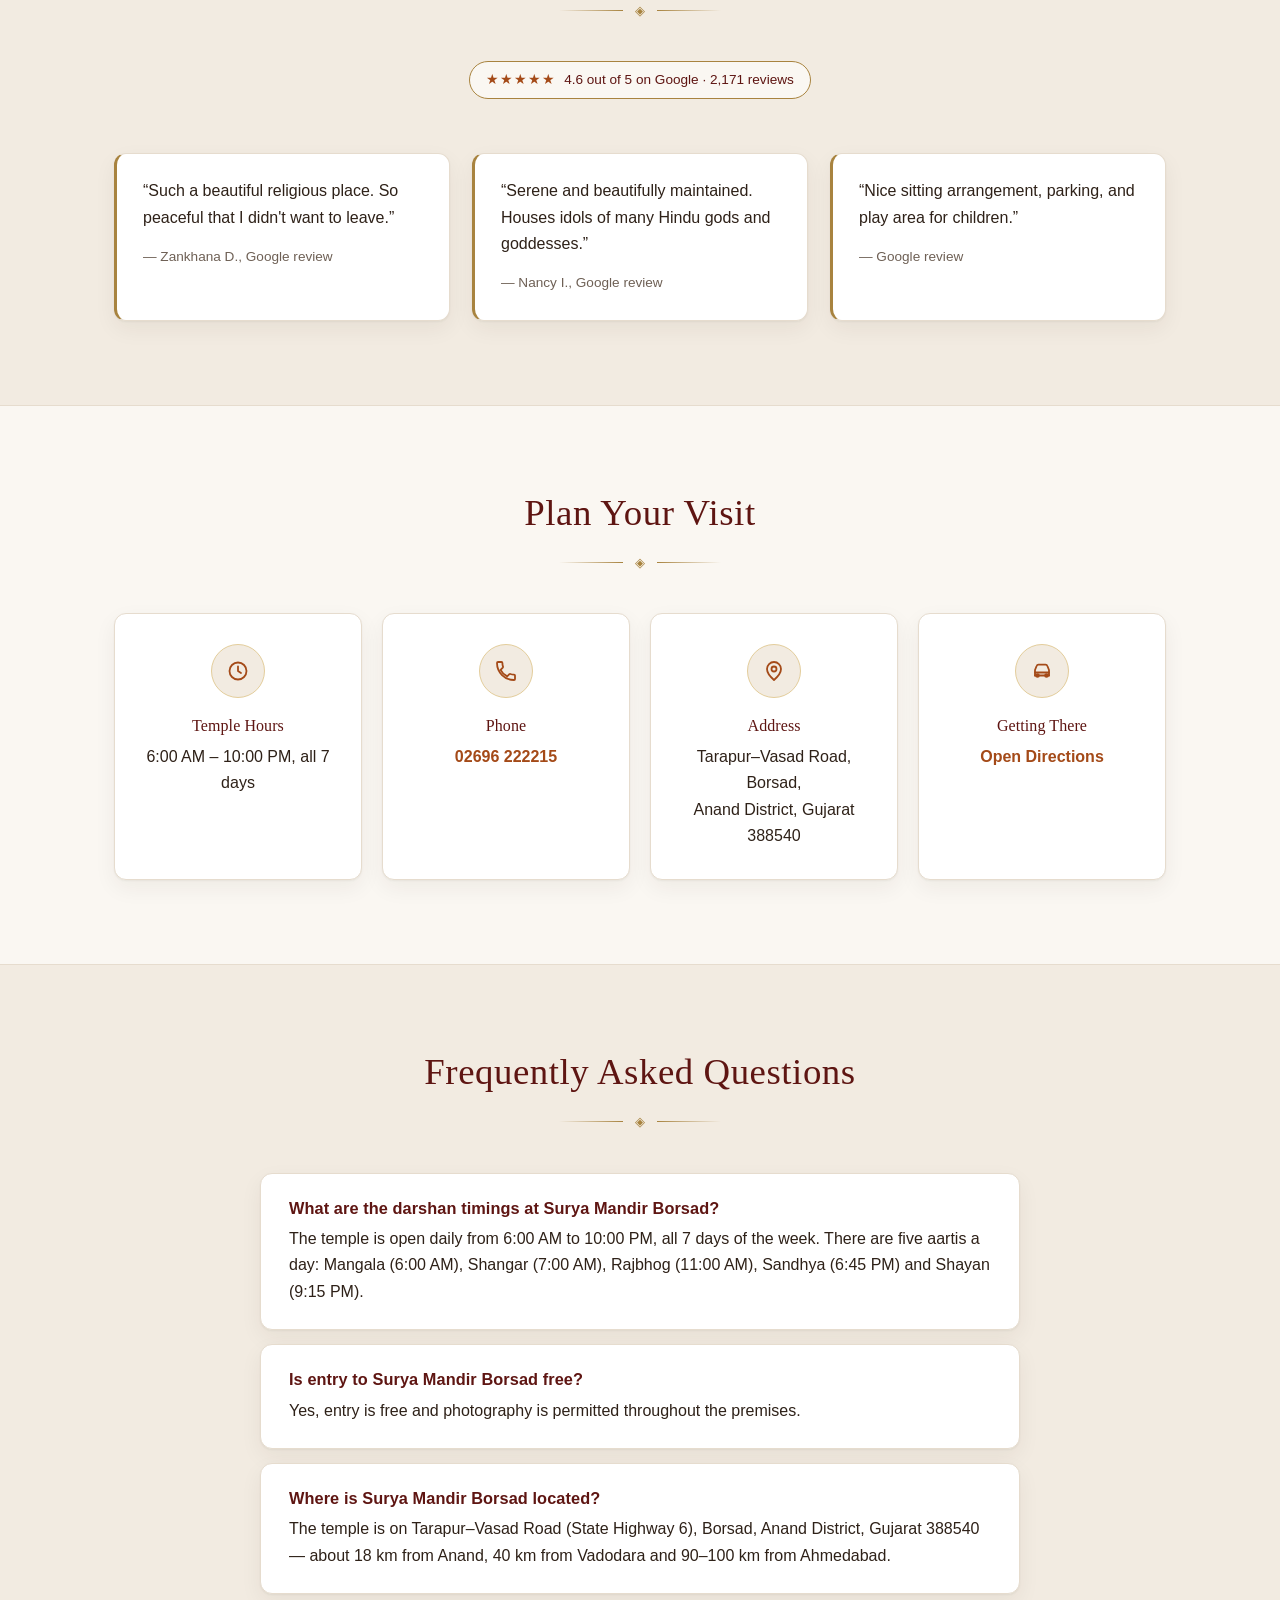
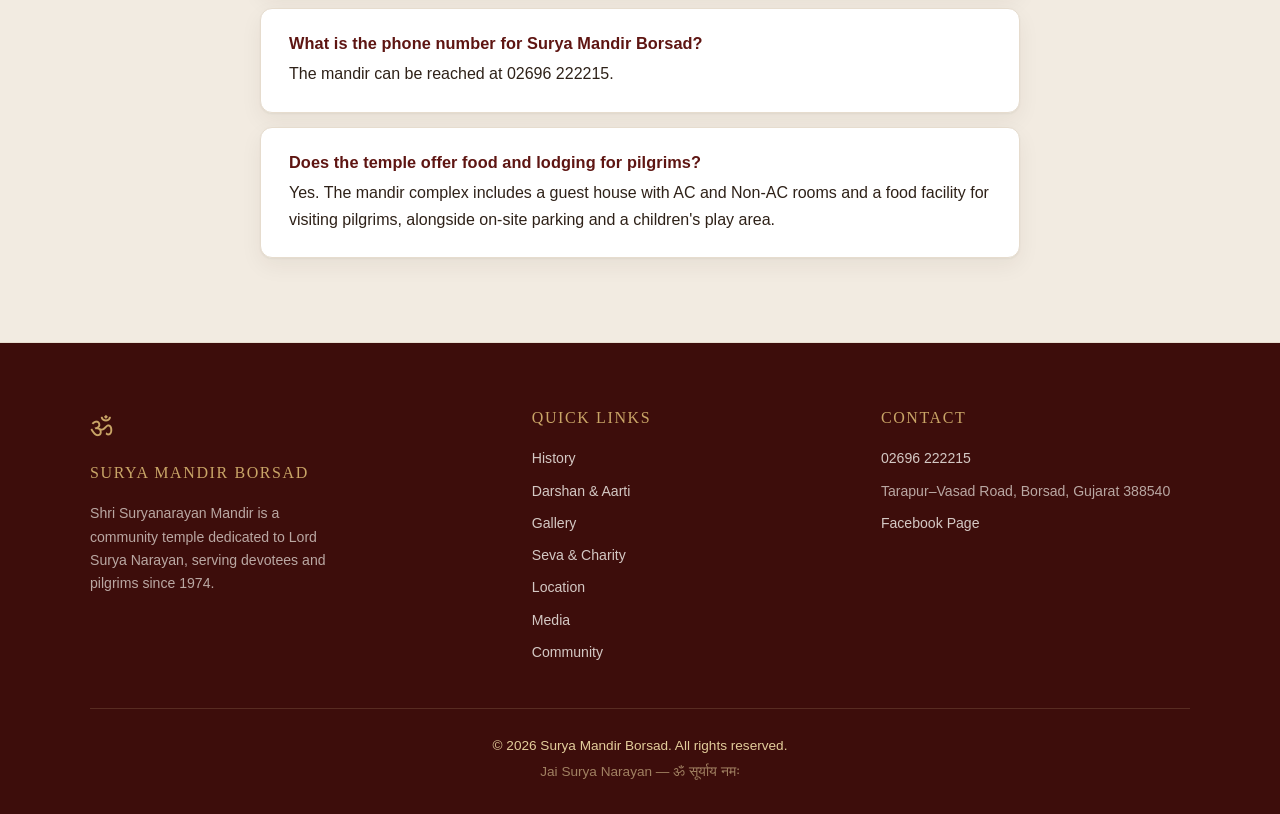
==== commit 84e7dc06: "Redesign in warm stone & brass palette; add WebP, CSP and cross-browser fixes Visual - New palette: " ====
--- a/index.html
+++ b/index.html
@@ -2,9 +2,11 @@
 <html lang="en">
 <head>
 <meta charset="UTF-8">
+<meta http-equiv="Content-Security-Policy" content="default-src 'self'; base-uri 'self'; form-action 'none'; object-src 'none'; script-src 'self'; style-src 'self' 'unsafe-inline' https://fonts.googleapis.com; font-src 'self' https://fonts.gstatic.com; img-src 'self' data:; connect-src 'self'; frame-src https://www.youtube.com https://www.google.com https://www.facebook.com">
+<meta name="referrer" content="strict-origin-when-cross-origin">
 <meta name="viewport" content="width=device-width, initial-scale=1.0">
 <title>Surya Mandir Borsad | Shri Suryanarayan Temple, Borsad, Gujarat</title>
-<meta name="description" content="Official information site for Surya Mandir (Shri Suryanarayan Mandir), Borsad, Gujarat — history, darshan &amp; aarti timings, photo gallery, seva &amp; charity, location and contact details.">
+<meta name="description" content="Surya Mandir (Shri Suryanarayan Mandir), Borsad, Gujarat. Darshan 6 AM&ndash;10 PM daily, five aarti timings, history, photos, seva and directions.">
 <link rel="canonical" href="https://suntempleborsad.org/">
 <meta property="og:type" content="website">
 <meta property="og:site_name" content="Surya Mandir Borsad">
@@ -12,22 +14,24 @@
 <meta property="og:description" content="Official information site for Surya Mandir (Shri Suryanarayan Mandir), Borsad, Gujarat — history, darshan &amp; aarti timings, photo gallery, seva &amp; charity, location and contact details.">
 <meta property="og:url" content="https://suntempleborsad.org/">
 <meta property="og:image" content="https://suntempleborsad.org/images/gallery-14.jpg">
-<meta property="og:image:width" content="1200">
+<meta property="og:image:width" content="1900">
+<meta property="og:image:height" content="1425">
 <meta property="og:image:alt" content="Surya Mandir Borsad">
 <meta property="og:locale" content="en_IN">
 <meta name="twitter:card" content="summary_large_image">
 <meta name="twitter:title" content="Surya Mandir Borsad | Shri Suryanarayan Temple, Borsad, Gujarat">
 <meta name="twitter:description" content="Official information site for Surya Mandir (Shri Suryanarayan Mandir), Borsad, Gujarat — history, darshan &amp; aarti timings, photo gallery, seva &amp; charity, location and contact details.">
 <meta name="twitter:image" content="https://suntempleborsad.org/images/gallery-14.jpg">
-<meta name="theme-color" content="#FF9933">
+<meta name="theme-color" content="#5E1512">
 <link rel="manifest" href="/manifest.json">
 <link rel="apple-touch-icon" href="/apple-touch-icon.png">
 <link rel="icon" href="/favicon.ico" sizes="32x32">
-<link rel="icon" href="data:image/svg+xml,%3Csvg xmlns='http://www.w3.org/2000/svg' viewBox='0 0 100 100'%3E%3Ccircle cx='50' cy='50' r='45' fill='%23FF9933'/%3E%3Ctext x='50' y='68' font-size='60' text-anchor='middle' fill='%23fff'%3E%E0%A5%90%3C/text%3E%3C/svg%3E">
+<link rel="icon" href="data:image/svg+xml,%3Csvg xmlns='http://www.w3.org/2000/svg' viewBox='0 0 100 100'%3E%3Ccircle cx='50' cy='50' r='45' fill='%235E1512'/%3E%3Ctext x='50' y='68' font-size='60' text-anchor='middle' fill='%23fff'%3E%E0%A5%90%3C/text%3E%3C/svg%3E">
 <link rel="preconnect" href="https://fonts.googleapis.com">
 <link rel="preconnect" href="https://fonts.gstatic.com" crossorigin>
-<link href="https://fonts.googleapis.com/css2?family=Yatra+One&family=Mukta:wght@400;500;600;700&display=swap" rel="stylesheet">
-<link rel="stylesheet" href="css/style.css">
+<link href="https://fonts.googleapis.com/css2?family=Marcellus&family=Mukta:wght@400;500;600;700&display=swap" rel="stylesheet">
+<link rel="stylesheet" href="css/style.css?v=2">
+<link rel="preload" as="image" href="images/gallery-14.webp" type="image/webp" fetchpriority="high">
 <script type="application/ld+json">
 {
   "@context": "https://schema.org",
@@ -155,7 +159,7 @@
   </div>
 </header>
 
-<section class="hero" style="background-image:url('images/gallery-14.jpg')">
+<section class="hero" style="background-image:url('images/gallery-14.jpg');background-image:-webkit-image-set(url('images/gallery-14.webp') type('image/webp'),url('images/gallery-14.jpg') type('image/jpeg'));background-image:image-set(url('images/gallery-14.webp') type('image/webp'),url('images/gallery-14.jpg') type('image/jpeg'))">
   <div class="hero-pattern" aria-hidden="true"></div>
   <div class="hero-content" id="heroContent">
     <button class="hero-close" id="heroClose" aria-label="Hide overlay and view full photo">&times;</button>
@@ -264,16 +268,16 @@
 
       <div class="gallery-grid" id="galleryPreview" style="grid-template-columns:repeat(4,1fr);">
         <button class="gallery-item" data-full="images/gallery-1.jpg" data-caption="Surya Mandir Borsad">
-          <img src="images/gallery-1.jpg" alt="Surya Mandir Borsad exterior" loading="lazy">
+          <picture><source srcset="images/gallery-1.webp" type="image/webp"><img src="images/gallery-1.jpg" alt="Surya Mandir Borsad exterior" loading="lazy" width="1920" height="1440" decoding="async"></picture>
         </button>
         <button class="gallery-item" data-full="images/gallery-2.jpg" data-caption="Surya Mandir Borsad">
-          <img src="images/gallery-2.jpg" alt="Surya Mandir Borsad" loading="lazy">
+          <picture><source srcset="images/gallery-2.webp" type="image/webp"><img src="images/gallery-2.jpg" alt="Surya Mandir Borsad" loading="lazy" width="1200" height="900" decoding="async"></picture>
         </button>
         <button class="gallery-item" data-full="images/gallery-3.jpg" data-caption="Surya Mandir Borsad">
-          <img src="images/gallery-3.jpg" alt="Surya Mandir Borsad" loading="lazy">
+          <picture><source srcset="images/gallery-3.webp" type="image/webp"><img src="images/gallery-3.jpg" alt="Surya Mandir Borsad" loading="lazy" width="1000" height="1000" decoding="async"></picture>
         </button>
         <button class="gallery-item" data-full="images/gallery-4.jpg" data-caption="Surya Mandir Borsad">
-          <img src="images/gallery-4.jpg" alt="Surya Mandir Borsad" loading="lazy">
+          <picture><source srcset="images/gallery-4.webp" type="image/webp"><img src="images/gallery-4.jpg" alt="Surya Mandir Borsad" loading="lazy" width="1360" height="1020" decoding="async"></picture>
         </button>
       </div>
       <div class="section-cta">
@@ -406,6 +410,6 @@
   <img id="lightboxImg" src="" alt="">
 </div>
 
-<script src="js/script.js?v=3"></script>
+<script src="js/script.js?v=5"></script>
 </body>
 </html>
--- a/css/style.css
+++ b/css/style.css
@@ -1,27 +1,30 @@
 /* =========================================================
    Surya Mandir Borsad — stylesheet
-   Palette: saffron, maroon, gold, ivory
+   Palette: warm stone & brass — terracotta, oxblood, antique brass, sandstone
    ========================================================= */
 
 :root {
-  --saffron: #FF9933;
-  --saffron-dark: #E27B0E;
-  --maroon: #7A0C0C;
-  --maroon-dark: #500606;
-  --gold: #D4AF37;
-  --gold-light: #F1D48A;
-  --ivory: #FFF8E7;
-  --ivory-dark: #FCEFD1;
-  --ink: #3A1706;
-  --ink-soft: #6B4A2E;
+  /* Warm stone & brass — desaturated temple palette */
+  --saffron: #C25E22;
+  --saffron-dark: #A44A18;
+  --maroon: #5E1512;
+  --maroon-dark: #3D0D0B;
+  --gold: #A8833F;
+  --gold-mid: #C9A567;
+  --gold-light: #E3CD9B;
+  --ivory: #FAF7F2;
+  --ivory-dark: #F2EBE1;
+  --ink: #2E2118;
+  --ink-soft: #6E6055;
   --white: #FFFFFF;
-
-  --font-display: 'Yatra One', cursive;
+  --line: #E6DCCE;
+
+  --font-display: 'Marcellus', Georgia, 'Times New Roman', serif;
   --font-body: 'Mukta', -apple-system, BlinkMacSystemFont, 'Segoe UI', sans-serif;
 
-  --shadow-soft: 0 8px 24px rgba(122, 12, 12, 0.12);
-  --shadow-strong: 0 14px 40px rgba(58, 23, 6, 0.28);
-  --radius: 14px;
+  --shadow-soft: 0 1px 2px rgba(46, 33, 24, 0.05), 0 8px 22px rgba(46, 33, 24, 0.06);
+  --shadow-strong: 0 3px 10px rgba(46, 33, 24, 0.08), 0 18px 40px rgba(46, 33, 24, 0.13);
+  --radius: 12px;
 }
 
 * { box-sizing: border-box; }
@@ -41,6 +44,21 @@
 
 img { max-width: 100%; display: block; }
 
+/* Fill the frame by insetting rather than height:100% — WebKit resolves a
+   percentage height against the border-box here while Gecko/Blink use the
+   content box, which left Safari cropping these by the 1px border. */
+.gallery-item picture,
+.motif-circle.motif-photo picture {
+  position: absolute;
+  top: 0;
+  right: 0;
+  bottom: 0;
+  left: 0;
+  display: block;
+}
+
+.event-card-media picture { display: block; }
+
 a { color: inherit; }
 
 h1, h2, h3 {
@@ -48,6 +66,29 @@
   font-weight: 400;
   color: var(--maroon);
   margin: 0;
+  line-height: 1.25;
+  letter-spacing: 0.005em;
+  text-wrap: balance;
+}
+
+::selection {
+  background: var(--gold-light);
+  color: var(--ink);
+}
+
+/* The site had no keyboard focus indication at all. */
+:focus-visible {
+  outline: 2px solid var(--saffron-dark);
+  outline-offset: 3px;
+  border-radius: 4px;
+}
+
+.hero :focus-visible,
+.page-hero :focus-visible,
+.site-footer :focus-visible,
+.top-strip :focus-visible,
+.lightbox :focus-visible {
+  outline-color: var(--gold-light);
 }
 
 .section-inner {
@@ -61,9 +102,9 @@
   background: var(--maroon);
   color: var(--gold-light);
   text-align: center;
-  font-size: 0.78rem;
-  letter-spacing: 0.04em;
-  padding: 6px 12px;
+  font-size: 0.76rem;
+  letter-spacing: 0.08em;
+  padding: 8px 12px;
   white-space: nowrap;
   overflow: hidden;
   text-overflow: ellipsis;
@@ -74,9 +115,11 @@
   position: sticky;
   top: 0;
   z-index: 100;
-  background: linear-gradient(180deg, var(--ivory) 0%, var(--ivory-dark) 100%);
-  border-bottom: 3px solid var(--gold);
-  box-shadow: 0 2px 12px rgba(122, 12, 12, 0.08);
+  background: rgba(250, 247, 242, 0.94);
+  backdrop-filter: saturate(140%) blur(8px);
+  -webkit-backdrop-filter: saturate(140%) blur(8px);
+  border-bottom: 1px solid var(--line);
+  box-shadow: 0 1px 0 rgba(168, 131, 63, 0.18);
 }
 
 .header-inner {
@@ -97,10 +140,10 @@
 }
 
 .brand-om {
-  font-size: 2rem;
+  font-size: 1.75rem;
   color: var(--saffron-dark);
-  background: var(--white);
-  border: 2px solid var(--gold);
+  background: var(--ivory-dark);
+  border: 1px solid var(--gold);
   border-radius: 50%;
   width: 48px;
   height: 48px;
@@ -114,29 +157,34 @@
 
 .brand-title {
   font-family: var(--font-display);
-  font-size: 1.35rem;
+  font-size: 1.28rem;
+  letter-spacing: 0.01em;
   color: var(--maroon);
 }
 
 .brand-subtitle {
   font-size: 0.72rem;
   color: var(--ink-soft);
-  letter-spacing: 0.03em;
+  letter-spacing: 0.06em;
 }
 
 .main-nav {
   display: flex;
-  gap: 28px;
+  gap: 22px;
 }
 
 .main-nav a {
   text-decoration: none;
   font-weight: 600;
-  font-size: 0.95rem;
+  font-size: 0.92rem;
   color: var(--maroon);
   position: relative;
   padding: 6px 2px;
-}
+  white-space: nowrap;
+  transition: color 0.2s ease;
+}
+
+.main-nav a:hover { color: var(--saffron-dark); }
 
 .main-nav a::after {
   content: "";
@@ -145,7 +193,7 @@
   bottom: 0;
   width: 0;
   height: 2px;
-  background: var(--saffron);
+  background: var(--saffron-dark);
   transition: width 0.25s ease;
 }
 
@@ -158,9 +206,11 @@
   display: none;
   flex-direction: column;
   justify-content: center;
+  align-items: center;
   gap: 5px;
-  width: 40px;
-  height: 40px;
+  width: 44px;
+  height: 44px;
+  flex-shrink: 0;
   background: none;
   border: none;
   cursor: pointer;
@@ -168,6 +218,7 @@
 
 .nav-toggle span {
   display: block;
+  width: 24px;
   height: 3px;
   border-radius: 2px;
   background: var(--maroon);
@@ -184,7 +235,10 @@
   color: var(--white);
   background-color: var(--maroon-dark);
   background-size: cover;
-  background-position: center;
+  /* Shifted down the frame so Surya's face clears the text card instead of
+     sitting behind the title. No effect in portrait, where the cover crop is
+     constrained horizontally. */
+  background-position: center 85%;
   overflow: hidden;
 }
 
@@ -192,24 +246,22 @@
   content: "";
   position: absolute;
   inset: 0;
-  background: linear-gradient(180deg, rgba(58,10,10,0.12) 0%, rgba(58,10,10,0.08) 45%, rgba(40,8,8,0.38) 100%);
+  background:
+    linear-gradient(180deg, rgba(28,14,9,0.42) 0%, rgba(28,14,9,0.26) 42%, rgba(24,11,7,0.66) 100%);
 }
 
 .hero-pattern {
   position: absolute;
   inset: 0;
-  opacity: 0.7;
+  opacity: 0.55;
   background-image:
-    radial-gradient(circle at 8% 12%, rgba(212,175,55,0.35) 0%, transparent 32%),
-    radial-gradient(circle at 94% 82%, rgba(212,175,55,0.3) 0%, transparent 30%),
-    radial-gradient(circle, rgba(212,175,55,0.5) 1.4px, transparent 1.4px);
-  background-size: auto, auto, 30px 30px;
-  background-position: 0 0, 0 0, 0 0;
+    radial-gradient(circle at 10% 10%, rgba(227,205,155,0.18) 0%, transparent 38%),
+    radial-gradient(circle at 92% 84%, rgba(227,205,155,0.14) 0%, transparent 34%);
 }
 
 .mandala-ring {
   position: absolute;
-  border: 1px solid rgba(212,175,55,0.28);
+  border: 1px solid rgba(227,205,155,0.18);
   border-radius: 50%;
   pointer-events: none;
 }
@@ -217,14 +269,14 @@
 .hero-content {
   position: relative;
   z-index: 2;
-  padding: 44px 40px;
+  padding: 46px 44px;
   max-width: 720px;
-  background: rgba(40,8,8,0.4);
-  backdrop-filter: blur(10px);
-  -webkit-backdrop-filter: blur(10px);
-  border-radius: 32px;
-  border: 1px solid rgba(212,175,55,0.3);
-  box-shadow: 0 20px 60px rgba(20,4,4,0.35);
+  background: rgba(30,14,9,0.32);
+  backdrop-filter: blur(2px);
+  -webkit-backdrop-filter: blur(2px);
+  border-radius: 18px;
+  border: 1px solid rgba(227,205,155,0.22);
+  box-shadow: 0 18px 50px rgba(20,9,5,0.28);
   transition: opacity 0.35s ease, transform 0.35s ease, visibility 0.35s;
 }
 
@@ -237,13 +289,13 @@
 
 .hero-close {
   position: absolute;
-  top: 14px;
-  right: 14px;
-  width: 32px;
-  height: 32px;
+  top: 12px;
+  right: 12px;
+  width: 38px;
+  height: 38px;
   border-radius: 50%;
-  border: 1px solid rgba(212,175,55,0.4);
-  background: rgba(0,0,0,0.15);
+  border: 1px solid rgba(227,205,155,0.35);
+  background: rgba(0,0,0,0.2);
   color: var(--gold-light);
   font-size: 1.2rem;
   line-height: 1;
@@ -269,10 +321,10 @@
   gap: 8px;
   padding: 10px 18px;
   border-radius: 999px;
-  background: rgba(40,8,8,0.55);
+  background: rgba(30,14,9,0.6);
   backdrop-filter: blur(8px);
   -webkit-backdrop-filter: blur(8px);
-  border: 1px solid rgba(212,175,55,0.4);
+  border: 1px solid rgba(227,205,155,0.35);
   color: var(--gold-light);
   font-size: 0.85rem;
   font-weight: 600;
@@ -280,14 +332,14 @@
 }
 
 .hero-reveal.is-visible { display: flex; }
-.hero-reveal:hover { background: rgba(40,8,8,0.72); }
+.hero-reveal:hover { background: rgba(30,14,9,0.78); }
 
 @media (max-width: 640px) {
   .hero-reveal { top: 100px; right: 16px; font-size: 0.78rem; padding: 8px 14px; }
 }
 
 @media (max-width: 640px) {
-  .hero-content { padding: 32px 22px; border-radius: 24px; }
+  .hero-content { margin: 0 16px; border-radius: 16px; }
 }
 
 .hero-content::before,
@@ -298,13 +350,13 @@
   top: 46%;
   transform: translate(-50%, -50%);
   border-radius: 50%;
-  border: 1px solid rgba(212,175,55,0.22);
+  border: 1px solid rgba(227,205,155,0.16);
   pointer-events: none;
   z-index: -1;
 }
 
 .hero-content::before { width: 460px; height: 460px; }
-.hero-content::after { width: 620px; height: 620px; border-color: rgba(212,175,55,0.14); }
+.hero-content::after { width: 620px; height: 620px; border-color: rgba(227,205,155,0.1); }
 
 @media (max-width: 640px) {
   .hero-content::before { width: 300px; height: 300px; }
@@ -312,38 +364,41 @@
 }
 
 .hero-om {
-  font-size: 3rem;
+  font-size: 2.6rem;
   color: var(--gold-light);
-  margin-bottom: 8px;
-  text-shadow: 0 4px 18px rgba(0,0,0,0.35);
+  margin-bottom: 10px;
+  text-shadow: 0 4px 18px rgba(0,0,0,0.45);
 }
 
 .hero-content h1 {
-  font-size: clamp(2.4rem, 6vw, 3.8rem);
+  font-size: clamp(2.3rem, 5.6vw, 3.6rem);
   color: var(--white);
-  text-shadow: 0 4px 20px rgba(0,0,0,0.4);
-  margin-bottom: 10px;
+  text-shadow: 0 3px 24px rgba(0,0,0,0.5);
+  margin-bottom: 12px;
+  letter-spacing: 0.01em;
 }
 
 .hero-tagline {
-  font-size: clamp(1.05rem, 2.4vw, 1.35rem);
+  font-size: clamp(1rem, 2.2vw, 1.22rem);
   color: var(--gold-light);
-  margin: 0 0 4px;
+  margin: 0 0 6px;
+  text-shadow: 0 2px 12px rgba(0,0,0,0.55);
 }
 
 .hero-sub {
-  font-size: 1rem;
+  font-size: 0.95rem;
   color: rgba(255,255,255,0.85);
-  margin: 0 0 20px;
-  letter-spacing: 0.03em;
+  margin: 0 0 22px;
+  letter-spacing: 0.06em;
+  text-shadow: 0 2px 12px rgba(0,0,0,0.55);
 }
 
 .rating-badge {
   display: inline-flex;
   align-items: center;
   gap: 8px;
-  background: rgba(255,255,255,0.12);
-  border: 1px solid rgba(241,212,138,0.6);
+  background: rgba(255,255,255,0.1);
+  border: 1px solid rgba(227,205,155,0.45);
   border-radius: 999px;
   padding: 7px 16px;
   margin-bottom: 22px;
@@ -354,9 +409,9 @@
   transition: background 0.2s ease, transform 0.2s ease;
 }
 
-.rating-badge:hover { background: rgba(255,255,255,0.22); transform: translateY(-1px); }
-
-.rating-stars { color: var(--gold); letter-spacing: 1px; }
+.rating-badge:hover { background: rgba(255,255,255,0.2); transform: translateY(-1px); }
+
+.rating-stars { color: var(--gold-light); letter-spacing: 1px; }
 
 .rating-badge-dark {
   background: var(--ivory);
@@ -377,48 +432,51 @@
   display: inline-block;
   padding: 13px 30px;
   border-radius: 999px;
-  font-weight: 700;
-  font-size: 0.95rem;
+  font-weight: 600;
+  font-size: 0.92rem;
   text-decoration: none;
-  letter-spacing: 0.02em;
+  letter-spacing: 0.04em;
   transition: transform 0.2s ease, box-shadow 0.2s ease, background 0.2s ease;
   border: 2px solid transparent;
 }
 
 .btn-primary {
-  background: linear-gradient(135deg, var(--saffron) 0%, var(--saffron-dark) 100%);
+  background: var(--saffron-dark);
   color: var(--white);
-  box-shadow: 0 8px 20px rgba(226,123,14,0.4);
-}
-.btn-primary:hover { transform: translateY(-2px); box-shadow: 0 12px 26px rgba(226,123,14,0.5); }
+  box-shadow: 0 2px 8px rgba(46,33,24,0.14);
+}
+.btn-primary:hover {
+  background: #8E3D12;
+  transform: translateY(-1px);
+  box-shadow: 0 6px 16px rgba(46,33,24,0.2);
+}
 
 .btn-outline {
   background: transparent;
   color: var(--white);
   border-color: var(--gold-light);
 }
-.btn-outline:hover { background: rgba(255,255,255,0.15); transform: translateY(-2px); }
+.btn-outline:hover { background: rgba(255,255,255,0.14); transform: translateY(-1px); }
 
 .hero-divider {
   position: absolute;
   bottom: 0;
   left: 0;
   right: 0;
-  height: 40px;
-  background: var(--ivory);
-  clip-path: polygon(0 100%, 100% 100%, 100% 40%, 92% 100%, 84% 40%, 76% 100%, 68% 40%, 60% 100%, 52% 40%, 44% 100%, 36% 40%, 28% 100%, 20% 40%, 12% 100%, 4% 40%, 0 100%);
+  height: 110px;
+  pointer-events: none;
+  background: linear-gradient(180deg, rgba(250,247,242,0) 0%, rgba(250,247,242,0.65) 62%, var(--ivory) 100%);
 }
 
 /* ---------- Sections ---------- */
 .section {
-  padding: 78px 0;
+  padding: 84px 0;
 }
 
 .section-alt {
   background: var(--ivory-dark);
-  background-image:
-    linear-gradient(var(--ivory-dark), var(--ivory-dark)),
-    repeating-linear-gradient(45deg, rgba(212,175,55,0.05) 0, rgba(212,175,55,0.05) 2px, transparent 2px, transparent 14px);
+  border-top: 1px solid var(--line);
+  border-bottom: 1px solid var(--line);
 }
 
 .section-title {
@@ -427,7 +485,8 @@
 }
 
 .section-title span {
-  font-size: clamp(1.8rem, 4vw, 2.4rem);
+  font-size: clamp(1.75rem, 3.6vw, 2.3rem);
+  letter-spacing: 0.015em;
   position: relative;
 }
 
@@ -435,30 +494,31 @@
   display: flex;
   align-items: center;
   justify-content: center;
-  gap: 14px;
-  margin: 14px 0 36px;
+  gap: 12px;
+  margin: 16px 0 40px;
   color: var(--gold);
 }
 
 .divider::before,
 .divider::after {
   content: "";
-  height: 2px;
-  width: 90px;
-  max-width: 22vw;
+  height: 1px;
+  width: 64px;
+  max-width: 18vw;
   background: linear-gradient(90deg, transparent, var(--gold));
 }
 
 .divider::after { background: linear-gradient(90deg, var(--gold), transparent); }
 
-.divider span { font-size: 1.1rem; color: var(--saffron-dark); }
+.divider span { font-size: 0.8rem; color: var(--gold); }
 
 .section-lead {
   text-align: center;
   max-width: 640px;
   margin: 0 auto 36px;
   color: var(--ink-soft);
-  font-size: 1.05rem;
+  font-size: 1.02rem;
+  text-wrap: balance;
 }
 
 /* ---------- History ---------- */
@@ -481,7 +541,7 @@
   width: 200px;
   height: 200px;
   border-radius: 50%;
-  border: 3px solid var(--gold);
+  border: 1px solid var(--gold);
   background: radial-gradient(circle at 35% 30%, var(--white), var(--ivory-dark));
   display: flex;
   align-items: center;
@@ -512,39 +572,41 @@
 .timings-grid {
   display: grid;
   grid-template-columns: repeat(auto-fit, minmax(160px, 1fr));
+  grid-template-columns: repeat(auto-fit, minmax(min(160px, 100%), 1fr));
   gap: 20px;
   margin-top: 8px;
 }
 
 .timing-card {
   background: var(--white);
-  border: 1px solid var(--gold-light);
+  border: 1px solid var(--line);
   border-radius: var(--radius);
-  padding: 26px 16px;
+  padding: 30px 18px;
   text-align: center;
   box-shadow: var(--shadow-soft);
-  transition: transform 0.25s ease, box-shadow 0.25s ease;
+  transition: transform 0.25s ease, box-shadow 0.25s ease, border-color 0.25s ease;
 }
 
 .timing-card:hover {
-  transform: translateY(-6px);
+  transform: translateY(-3px);
+  border-color: var(--gold-light);
   box-shadow: var(--shadow-strong);
 }
 
 .timing-icon,
 .seva-card .seva-icon,
 .contact-icon {
-  width: 58px;
-  height: 58px;
+  width: 54px;
+  height: 54px;
   border-radius: 50%;
-  background: linear-gradient(135deg, var(--saffron) 0%, var(--saffron-dark) 100%);
-  color: var(--white);
+  background: var(--ivory-dark);
+  border: 1px solid var(--gold-light);
+  color: var(--saffron-dark);
   display: flex;
   align-items: center;
   justify-content: center;
-  font-size: 1.5rem;
-  margin: 0 auto 16px;
-  box-shadow: 0 6px 16px rgba(226,123,14,0.35), 0 0 0 5px var(--ivory-dark);
+  font-size: 1.4rem;
+  margin: 0 auto 18px;
 }
 
 .seva-card .seva-icon { margin: 0 0 16px; }
@@ -556,9 +618,9 @@
 }
 
 .timing-time {
-  font-weight: 700;
+  font-weight: 600;
   color: var(--saffron-dark);
-  font-size: 1.15rem;
+  font-size: 1.1rem;
   margin: 0;
 }
 
@@ -581,22 +643,43 @@
   border: 0;
   padding: 0;
   background: var(--ivory-dark);
-  border-radius: 10px;
+  border-radius: var(--radius);
   overflow: hidden;
   cursor: pointer;
   aspect-ratio: 1 / 1;
   position: relative;
   box-shadow: var(--shadow-soft);
-  border: 2px solid transparent;
-  transition: transform 0.25s ease, border-color 0.25s ease;
-}
-
-.gallery-item:hover { transform: scale(1.03); border-color: var(--gold); }
+  border: 1px solid var(--line);
+  transition: transform 0.25s ease, border-color 0.25s ease, box-shadow 0.25s ease;
+}
+
+.gallery-item:hover {
+  transform: translateY(-3px);
+  border-color: var(--gold);
+  box-shadow: var(--shadow-strong);
+}
 
 .gallery-item img {
   width: 100%;
   height: 100%;
   object-fit: cover;
+  opacity: 0;
+  transition: opacity 0.45s ease;
+}
+
+/* Each photo fades in the moment it decodes, so a tile never animates in empty
+   and then pops. The scroll-reveal is disabled here to avoid a second,
+   unsynchronised animation on the same element. */
+.gallery-item img.is-loaded { opacity: 1; }
+
+.gallery-item.reveal {
+  opacity: 1;
+  transform: none;
+  transition: none;
+}
+
+@media (prefers-reduced-motion: reduce) {
+  .gallery-item img { opacity: 1; transition: none; }
 }
 
 .gallery-item img::before {
@@ -642,6 +725,7 @@
 .testimonial-grid {
   display: grid;
   grid-template-columns: repeat(auto-fit, minmax(240px, 1fr));
+  grid-template-columns: repeat(auto-fit, minmax(min(240px, 100%), 1fr));
   gap: 22px;
   margin-top: 32px;
   text-align: left;
@@ -649,9 +733,10 @@
 
 .testimonial-card {
   background: var(--white);
-  border-left: 4px solid var(--saffron);
-  border-radius: 10px;
-  padding: 22px 24px;
+  border: 1px solid var(--line);
+  border-left: 3px solid var(--gold);
+  border-radius: var(--radius);
+  padding: 24px 26px;
   margin: 0;
   box-shadow: var(--shadow-soft);
 }
@@ -697,9 +782,8 @@
 .location-map {
   border-radius: var(--radius);
   overflow: hidden;
-  box-shadow: var(--shadow-strong);
-  border: 3px solid var(--white);
-  outline: 1px solid var(--gold-light);
+  box-shadow: var(--shadow-soft);
+  border: 1px solid var(--line);
 }
 
 .location-map iframe {
@@ -714,16 +798,17 @@
 .contact-grid {
   display: grid;
   grid-template-columns: repeat(auto-fit, minmax(200px, 1fr));
+  grid-template-columns: repeat(auto-fit, minmax(min(200px, 100%), 1fr));
   gap: 20px;
 }
 
 .contact-card {
   background: var(--white);
+  border: 1px solid var(--line);
   border-radius: var(--radius);
-  padding: 28px 20px;
+  padding: 30px 20px;
   text-align: center;
   box-shadow: var(--shadow-soft);
-  border-top: 4px solid var(--gold);
 }
 
 .contact-card h3 {
@@ -743,9 +828,9 @@
 
 /* ---------- Footer ---------- */
 .site-footer {
-  background: var(--maroon);
+  background: var(--maroon-dark);
   color: var(--gold-light);
-  padding: 56px 20px 0;
+  padding: 62px 20px 0;
 }
 
 .footer-inner {
@@ -753,28 +838,30 @@
   margin: 0 auto;
   display: grid;
   grid-template-columns: 1.3fr 1fr 1fr;
-  gap: 36px;
-  padding-bottom: 40px;
-  border-bottom: 1px solid rgba(241,212,138,0.2);
+  gap: 40px;
+  padding-bottom: 44px;
+  border-bottom: 1px solid rgba(227,205,155,0.16);
 }
 
 .footer-om {
-  font-size: 1.8rem;
-  margin-bottom: 8px;
-  color: var(--gold);
+  font-size: 1.7rem;
+  margin-bottom: 10px;
+  color: var(--gold-mid);
 }
 
 .footer-col h4 {
   font-family: var(--font-display);
   font-weight: 400;
-  font-size: 1.15rem;
-  color: var(--gold-light);
-  margin: 0 0 14px;
+  font-size: 1rem;
+  letter-spacing: 0.1em;
+  text-transform: uppercase;
+  color: var(--gold-mid);
+  margin: 0 0 16px;
 }
 
 .footer-about p {
   font-size: 0.88rem;
-  color: rgba(255,248,231,0.75);
+  color: rgba(250,247,242,0.66);
   margin: 0;
   max-width: 32ch;
 }
@@ -790,14 +877,15 @@
 
 .footer-col ul li {
   font-size: 0.88rem;
-  color: rgba(255,248,231,0.75);
+  color: rgba(250,247,242,0.66);
 }
 
 .footer-col a {
-  color: rgba(255,248,231,0.85);
+  color: rgba(250,247,242,0.8);
   text-decoration: none;
-}
-.footer-col a:hover { color: var(--gold-light); text-decoration: underline; }
+  transition: color 0.2s ease;
+}
+.footer-col a:hover { color: var(--gold-light); }
 
 .footer-bottom {
   max-width: 1100px;
@@ -812,14 +900,14 @@
 }
 
 .footer-note {
-  color: rgba(241,212,138,0.75);
+  color: rgba(227,205,155,0.6);
   font-size: 0.82rem;
 }
 
 /* ---------- Page hero (sub-pages) ---------- */
 .page-hero {
   position: relative;
-  padding: 64px 20px 54px;
+  padding: 82px 20px 72px;
   text-align: center;
   color: var(--white);
   background: linear-gradient(135deg, var(--maroon-dark) 0%, var(--maroon) 100%);
@@ -831,9 +919,9 @@
   position: absolute;
   inset: 0;
   background-image:
-    linear-gradient(180deg, rgba(40,8,8,0.15) 0%, rgba(40,8,8,0.28) 100%),
-    radial-gradient(circle, rgba(212,175,55,0.9) 1.5px, transparent 1.5px);
-  background-size: auto, 26px 26px;
+    radial-gradient(circle at 12% 0%, rgba(227,205,155,0.12) 0%, transparent 45%),
+    radial-gradient(circle at 88% 100%, rgba(227,205,155,0.1) 0%, transparent 42%),
+    linear-gradient(180deg, rgba(26,12,8,0.62) 0%, rgba(26,12,8,0.5) 45%, rgba(20,9,6,0.72) 100%);
 }
 
 .page-hero-content {
@@ -841,44 +929,47 @@
   z-index: 1;
   display: inline-block;
   max-width: 640px;
-  padding: 30px 42px;
-  background: rgba(40,8,8,0.4);
-  backdrop-filter: blur(10px);
-  -webkit-backdrop-filter: blur(10px);
-  border-radius: 28px;
-  border: 1px solid rgba(212,175,55,0.3);
-  box-shadow: 0 16px 44px rgba(20,4,4,0.3);
+  padding: 32px 44px;
+  background: rgba(30,14,9,0.3);
+  backdrop-filter: blur(2px);
+  -webkit-backdrop-filter: blur(2px);
+  border-radius: 18px;
+  border: 1px solid rgba(227,205,155,0.22);
 }
 
 @media (max-width: 640px) {
-  .page-hero-content { padding: 24px 24px; border-radius: 22px; }
+  .page-hero-content { padding: 26px 22px; margin: 0 16px; border-radius: 16px; }
 }
 
 .page-hero .page-om {
-  font-size: 1.9rem;
-  color: var(--gold-light);
-  margin-bottom: 6px;
+  font-size: 1.7rem;
+  color: var(--gold);
+  margin-bottom: 8px;
 }
 
 .page-hero h1 {
   color: var(--white);
-  font-size: clamp(2rem, 4.4vw, 2.9rem);
-  text-shadow: 0 4px 16px rgba(0,0,0,0.35);
+  font-size: clamp(1.9rem, 4vw, 2.7rem);
+  letter-spacing: 0.01em;
+  text-shadow: 0 3px 20px rgba(0,0,0,0.5);
 }
 
 .page-hero p {
-  color: var(--gold-light);
+  color: rgba(227,205,155,0.95);
   max-width: 560px;
-  margin: 10px auto 0;
-  font-size: 1.02rem;
+  margin: 12px auto 0;
+  font-size: 1rem;
+  text-shadow: 0 2px 12px rgba(0,0,0,0.5);
 }
 
 .breadcrumb {
   position: relative;
   z-index: 1;
-  font-size: 0.82rem;
-  color: rgba(255,248,231,0.7);
-  margin-bottom: 14px;
+  font-size: 0.8rem;
+  letter-spacing: 0.04em;
+  color: rgba(250,247,242,0.78);
+  margin-bottom: 16px;
+  text-shadow: 0 2px 10px rgba(0,0,0,0.5);
 }
 .breadcrumb a { color: var(--gold-light); text-decoration: none; }
 .breadcrumb a:hover { text-decoration: underline; }
@@ -886,12 +977,11 @@
 .page-hero::after {
   content: "";
   position: absolute;
-  bottom: -1px;
+  bottom: 0;
   left: 0;
   right: 0;
-  height: 22px;
-  background: var(--ivory);
-  clip-path: polygon(0 100%, 100% 100%, 100% 30%, 90% 100%, 80% 30%, 70% 100%, 60% 30%, 50% 100%, 40% 30%, 30% 100%, 20% 30%, 10% 100%, 0 30%);
+  height: 3px;
+  background: linear-gradient(90deg, transparent, var(--gold), transparent);
 }
 
 /* ---------- Timeline (history page) ---------- */
@@ -900,7 +990,7 @@
   max-width: 760px;
   margin: 0 auto;
   padding-left: 36px;
-  border-left: 3px solid var(--gold-light);
+  border-left: 1px solid var(--line);
 }
 
 .timeline-item {
@@ -912,22 +1002,24 @@
 .timeline-item::before {
   content: "";
   position: absolute;
-  left: -46px;
-  top: 4px;
-  width: 16px;
-  height: 16px;
+  left: -42px;
+  top: 8px;
+  width: 11px;
+  height: 11px;
   border-radius: 50%;
-  background: var(--saffron);
-  border: 3px solid var(--white);
-  box-shadow: 0 0 0 3px var(--gold);
+  background: var(--saffron-dark);
+  border: 3px solid var(--ivory);
+  box-shadow: 0 0 0 1px var(--gold);
 }
 
 .timeline-year {
   display: inline-block;
-  font-family: var(--font-display);
-  font-size: 1.1rem;
+  font-family: var(--font-body);
+  font-weight: 700;
+  font-size: 0.82rem;
+  letter-spacing: 0.1em;
   color: var(--saffron-dark);
-  margin-bottom: 4px;
+  margin-bottom: 6px;
 }
 
 .timeline-item h3 {
@@ -941,43 +1033,49 @@
 .stat-grid {
   display: grid;
   grid-template-columns: repeat(auto-fit, minmax(150px, 1fr));
+  grid-template-columns: repeat(auto-fit, minmax(min(150px, 100%), 1fr));
   gap: 18px;
   margin: 36px 0 8px;
 }
 
 .stat-card {
   background: var(--white);
+  border: 1px solid var(--line);
   border-radius: var(--radius);
-  padding: 22px 14px;
+  padding: 26px 14px;
   text-align: center;
   box-shadow: var(--shadow-soft);
 }
 
 .stat-number {
   font-family: var(--font-display);
-  font-size: 2.1rem;
-  color: var(--saffron-dark);
+  font-size: 2rem;
+  color: var(--maroon);
   display: block;
 }
 
 .stat-label {
-  font-size: 0.85rem;
+  font-size: 0.8rem;
+  letter-spacing: 0.06em;
+  text-transform: uppercase;
   color: var(--ink-soft);
 }
 
 .seva-grid {
   display: grid;
+  align-items: start;
   grid-template-columns: repeat(auto-fit, minmax(260px, 1fr));
+  grid-template-columns: repeat(auto-fit, minmax(min(260px, 100%), 1fr));
   gap: 24px;
   margin-top: 10px;
 }
 
 .seva-card {
   background: var(--white);
+  border: 1px solid var(--line);
   border-radius: var(--radius);
-  padding: 28px 26px;
+  padding: 30px 28px;
   box-shadow: var(--shadow-soft);
-  border-top: 4px solid var(--saffron);
 }
 
 .seva-card .seva-icon { font-size: 1.9rem; margin-bottom: 12px; }
@@ -994,16 +1092,16 @@
   gap: 30px;
   background: var(--white);
   border-radius: var(--radius);
-  padding: 28px;
+  padding: 30px;
   box-shadow: var(--shadow-soft);
-  border-top: 4px solid var(--saffron);
+  border: 1px solid var(--line);
   max-width: 900px;
   margin: 0 auto;
 }
 
-.event-card-media { flex: 0 0 auto; margin: 0 auto; }
-
-.event-card-body { flex: 1 1 280px; min-width: 240px; }
+.event-card-media { flex: 0 1 auto; min-width: 0; max-width: 100%; margin: 0 auto; }
+
+.event-card-body { flex: 1 1 280px; min-width: 0; }
 
 .event-date {
   display: inline-block;
@@ -1012,8 +1110,8 @@
   letter-spacing: 0.02em;
   color: var(--saffron-dark);
   background: var(--ivory-dark);
-  border: 1px solid var(--gold-light);
-  padding: 4px 14px;
+  border: 1px solid var(--line);
+  padding: 5px 14px;
   border-radius: 999px;
   margin-bottom: 12px;
 }
@@ -1052,32 +1150,35 @@
   gap: 18px;
   background: var(--white);
   border-radius: var(--radius);
-  padding: 20px 24px;
+  padding: 22px 24px;
   box-shadow: var(--shadow-soft);
   text-decoration: none;
   color: var(--ink);
+  border: 1px solid var(--line);
+  transition: transform 0.2s ease, box-shadow 0.2s ease, border-color 0.2s ease;
+}
+
+.media-card:hover {
+  transform: translateY(-2px);
+  border-color: var(--gold-light);
+  box-shadow: var(--shadow-strong);
+}
+
+.media-icon {
+  font-size: 1.3rem;
+  flex-shrink: 0;
+  width: 50px;
+  height: 50px;
+  border-radius: 50%;
+  background: var(--ivory-dark);
   border: 1px solid var(--gold-light);
-  transition: transform 0.2s ease, box-shadow 0.2s ease;
-}
-
-.media-card:hover {
-  transform: translateY(-3px);
-  box-shadow: var(--shadow-strong);
-}
-
-.media-icon {
-  font-size: 1.4rem;
-  flex-shrink: 0;
-  width: 52px;
-  height: 52px;
-  border-radius: 50%;
-  background: linear-gradient(135deg, var(--saffron) 0%, var(--saffron-dark) 100%);
-  color: var(--white);
+  color: var(--saffron-dark);
   display: flex;
   align-items: center;
   justify-content: center;
-  box-shadow: 0 6px 14px rgba(226,123,14,0.3);
-}
+}
+
+.media-card-body { min-width: 0; }
 
 .media-card-body h3 {
   font-size: 1.02rem;
@@ -1095,6 +1196,7 @@
   font-size: 0.75rem;
   color: var(--saffron-dark);
   font-weight: 600;
+  overflow-wrap: anywhere;
 }
 
 .media-disclaimer {
@@ -1104,14 +1206,16 @@
   color: var(--ink-soft);
   text-align: center;
   background: var(--ivory-dark);
-  border-radius: 10px;
-  padding: 16px 20px;
+  border: 1px solid var(--line);
+  border-radius: var(--radius);
+  padding: 18px 22px;
 }
 
 /* ---------- Home page teasers ---------- */
 .teaser-grid {
   display: grid;
   grid-template-columns: repeat(auto-fit, minmax(240px, 1fr));
+  grid-template-columns: repeat(auto-fit, minmax(min(240px, 100%), 1fr));
   gap: 24px;
 }
 
@@ -1135,19 +1239,24 @@
   box-shadow: var(--shadow-soft);
   text-decoration: none;
   color: var(--ink);
-  border: 1px solid var(--gold-light);
+  border: 1px solid var(--line);
   display: flex;
   flex-direction: column;
-  transition: transform 0.25s ease, box-shadow 0.25s ease;
-}
-
-.teaser-card:hover { transform: translateY(-5px); box-shadow: var(--shadow-strong); }
+  transition: transform 0.25s ease, box-shadow 0.25s ease, border-color 0.25s ease;
+}
+
+.teaser-card:hover {
+  transform: translateY(-3px);
+  border-color: var(--gold-light);
+  box-shadow: var(--shadow-strong);
+}
 
 .teaser-card-icon {
-  font-size: 1.8rem;
-  background: linear-gradient(135deg, var(--saffron) 0%, var(--saffron-dark) 100%);
-  color: var(--white);
-  padding: 22px;
+  font-size: 1.6rem;
+  background: var(--ivory-dark);
+  border-bottom: 1px solid var(--line);
+  color: var(--saffron-dark);
+  padding: 26px;
   text-align: center;
 }
 
@@ -1164,15 +1273,16 @@
 .contact-icon .icon-svg,
 .media-icon .icon-svg { width: 24px; height: 24px; }
 
-.teaser-card-body { padding: 20px 22px 24px; flex: 1; display: flex; flex-direction: column; }
+.teaser-card-body { padding: 22px 24px 26px; flex: 1; display: flex; flex-direction: column; }
 
 .teaser-card-body h3 { font-size: 1.15rem; margin-bottom: 8px; }
 
-.teaser-card-body p { margin: 0 0 14px; color: var(--ink-soft); font-size: 0.92rem; flex: 1; }
+.teaser-card-body p { margin: 0 0 16px; color: var(--ink-soft); font-size: 0.92rem; flex: 1; }
 
 .teaser-link {
-  font-size: 0.85rem;
+  font-size: 0.8rem;
   font-weight: 700;
+  letter-spacing: 0.04em;
   color: var(--saffron-dark);
 }
 
@@ -1189,9 +1299,8 @@
   aspect-ratio: 16 / 9;
   border-radius: var(--radius);
   overflow: hidden;
-  box-shadow: var(--shadow-strong);
-  border: 3px solid var(--white);
-  outline: 1px solid var(--gold-light);
+  box-shadow: var(--shadow-soft);
+  border: 1px solid var(--line);
 }
 
 .video-wrapper iframe {
@@ -1210,9 +1319,8 @@
   aspect-ratio: 9 / 16;
   border-radius: var(--radius);
   overflow: hidden;
-  box-shadow: var(--shadow-strong);
-  border: 3px solid var(--white);
-  outline: 1px solid var(--gold-light);
+  box-shadow: var(--shadow-soft);
+  border: 1px solid var(--line);
 }
 
 .video-wrapper-vertical iframe {
@@ -1235,7 +1343,7 @@
 .lightbox {
   position: fixed;
   inset: 0;
-  background: rgba(20, 6, 6, 0.92);
+  background: rgba(24, 16, 11, 0.94);
   display: none;
   align-items: center;
   justify-content: center;
@@ -1275,9 +1383,9 @@
 
 .faq-item {
   background: var(--white);
-  border: 1px solid var(--gold-light);
+  border: 1px solid var(--line);
   border-radius: var(--radius);
-  padding: 22px 26px;
+  padding: 24px 28px;
   box-shadow: var(--shadow-soft);
 }
 
@@ -1345,7 +1453,7 @@
   .gallery-grid { grid-template-columns: repeat(3, 1fr); }
 }
 
-@media (max-width: 640px) {
+@media (max-width: 900px) {
   .main-nav {
     position: absolute;
     top: 100%;
@@ -1354,10 +1462,10 @@
     background: var(--ivory);
     flex-direction: column;
     align-items: center;
-    padding: 18px 0;
+    padding: 20px 0;
     gap: 18px;
-    border-bottom: 3px solid var(--gold);
-    box-shadow: 0 12px 20px rgba(0,0,0,0.08);
+    border-bottom: 1px solid var(--line);
+    box-shadow: 0 12px 24px rgba(46,33,24,0.1);
     transform: translateY(-8px);
     opacity: 0;
     pointer-events: none;
@@ -1371,14 +1479,84 @@
   }
 
   .nav-toggle { display: flex; }
-
+}
+
+@media (max-width: 760px) {
+  .footer-inner {
+    grid-template-columns: 1fr 1fr;
+    gap: 32px;
+  }
+  .footer-about { grid-column: 1 / -1; }
+}
+
+@media (max-width: 640px) {
   .gallery-grid { grid-template-columns: repeat(2, 1fr); }
 
-  .section { padding: 56px 0; }
-
-  .top-strip { font-size: 0.68rem; }
+  .section { padding: 60px 0; }
+
+  .top-strip { font-size: 0.72rem; }
+
+  /* comfortable thumb targets for the primary mobile nav */
+  .main-nav a { padding: 11px 16px; }
+
+  .footer-col a,
+  .contact-card a { display: inline-block; padding: 5px 0; }
+}
+
+@media (max-width: 480px) {
+  .footer-inner {
+    grid-template-columns: 1fr;
+    gap: 28px;
+    text-align: left;
+  }
 }
 
 @media (max-width: 420px) {
   .brand-subtitle { display: none; }
 }
+
+/* ---------- Mobile hero scale ----------
+   Placed last so it outranks the unconditional .hero-* rules above. */
+@media (max-width: 640px) {
+  .hero-content { padding: 30px 20px; }
+  .hero-om { font-size: 2.1rem; margin-bottom: 6px; }
+  .hero-content h1 { font-size: clamp(2rem, 7.4vw, 2.5rem); margin-bottom: 8px; }
+  .hero-tagline { font-size: 0.98rem; }
+  .hero-sub { font-size: 0.88rem; margin: 0 0 16px; }
+  .rating-badge { margin-bottom: 16px; }
+  .hero-actions { gap: 12px; }
+}
+
+/* Short viewports (iPhone SE class) were pushing "Get Directions" below the
+   fold. Tighten until both calls to action sit above it. */
+@media (max-width: 640px) and (max-height: 670px) {
+  .hero-content { padding: 20px 16px; }
+  .hero-om { font-size: 1.6rem; margin-bottom: 0; }
+  .hero-content h1 { font-size: 1.75rem; margin-bottom: 4px; }
+  .hero-tagline { font-size: 0.86rem; margin: 0 0 2px; }
+  .hero-sub { font-size: 0.78rem; margin: 0 0 10px; letter-spacing: 0.03em; }
+  .rating-badge { margin-bottom: 10px; padding: 4px 11px; font-size: 0.74rem; }
+  .hero-actions { gap: 8px; }
+  .hero-actions .btn { padding: 9px 20px; font-size: 0.85rem; }
+  .hero-close { width: 32px; height: 32px; top: 8px; right: 8px; }
+}
+
+/* ---------- aspect-ratio fallback ----------
+   aspect-ratio is Safari 15+. These boxes hold only absolutely-positioned
+   children, so without it they collapse to zero height and the gallery and
+   video embeds vanish. The padding-bottom ratio trick works everywhere. */
+@supports not (aspect-ratio: 1 / 1) {
+  .gallery-item {
+    height: 0;
+    padding-bottom: 100%;
+  }
+  .video-wrapper {
+    height: 0;
+    padding-bottom: 56.25%;   /* 16:9 */
+  }
+  .video-wrapper-vertical {
+    height: 0;
+    padding-bottom: 177.78%;  /* 9:16 */
+  }
+}
+
